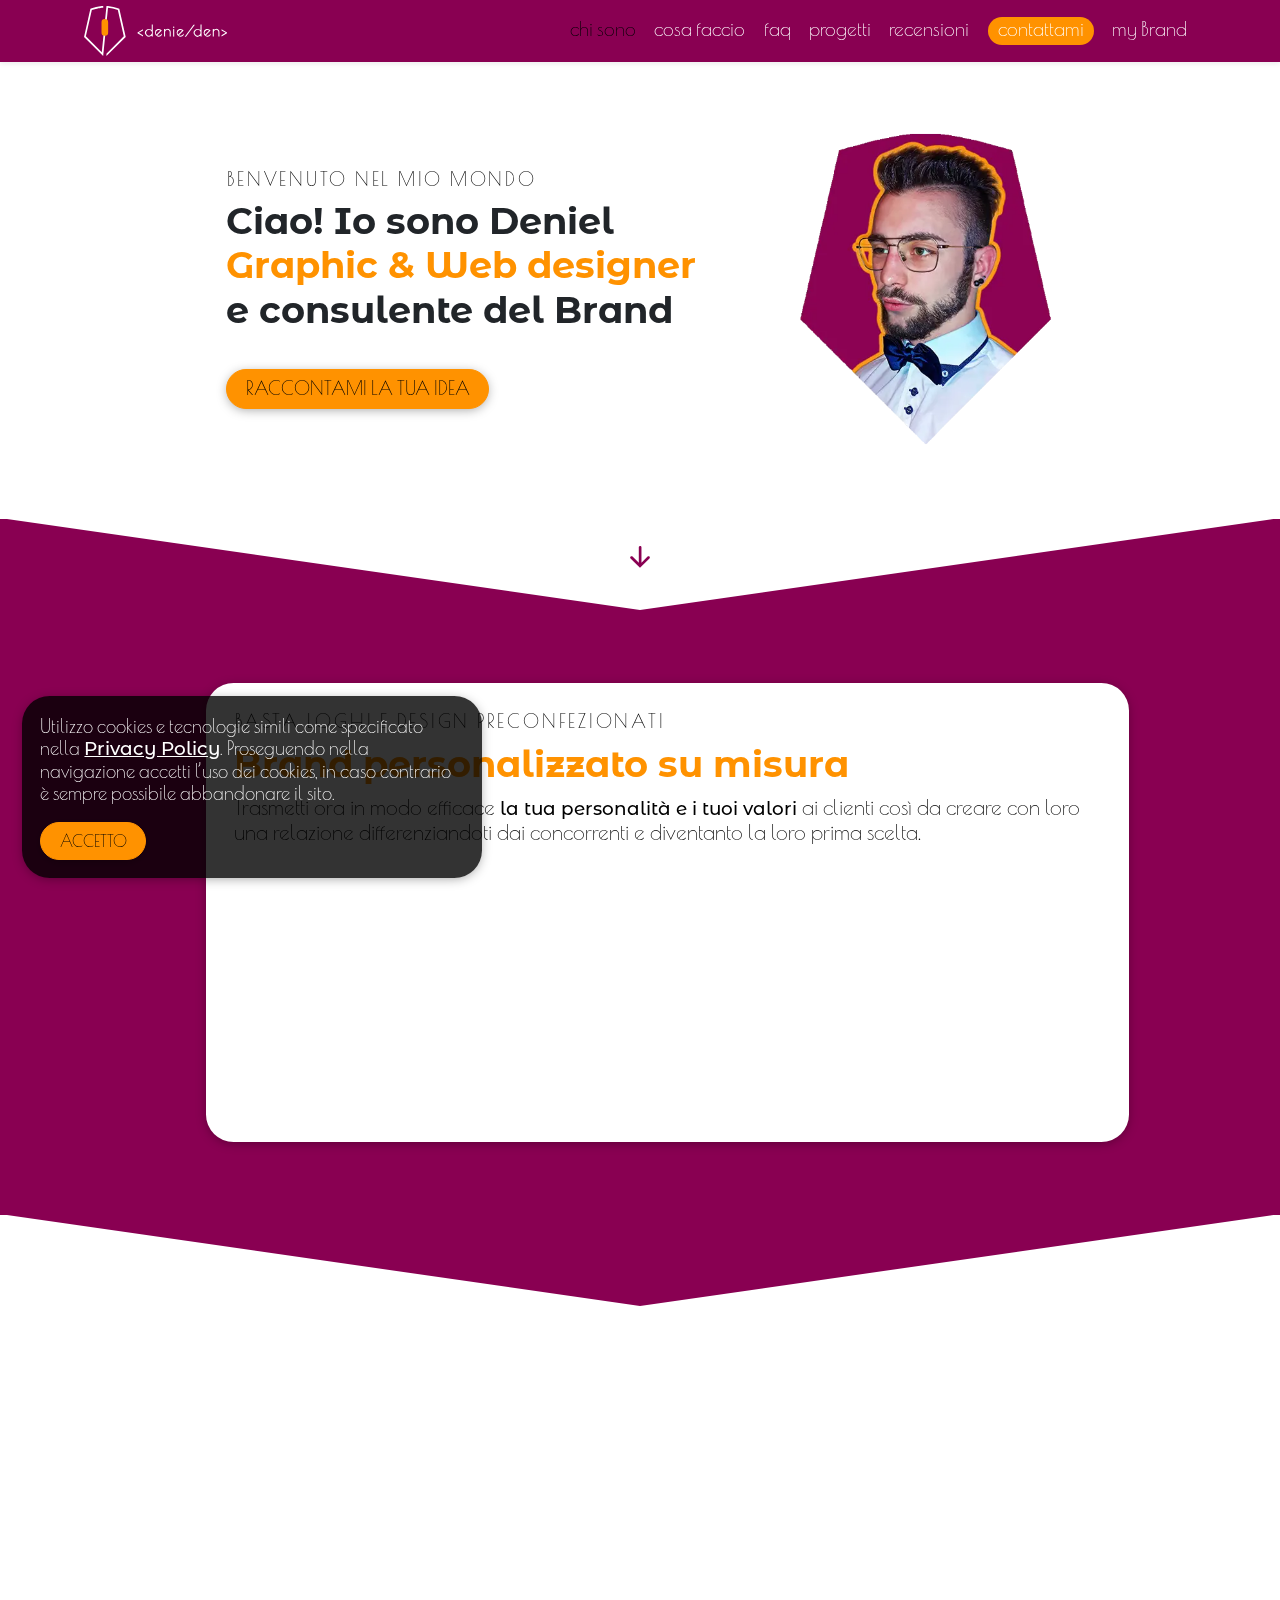
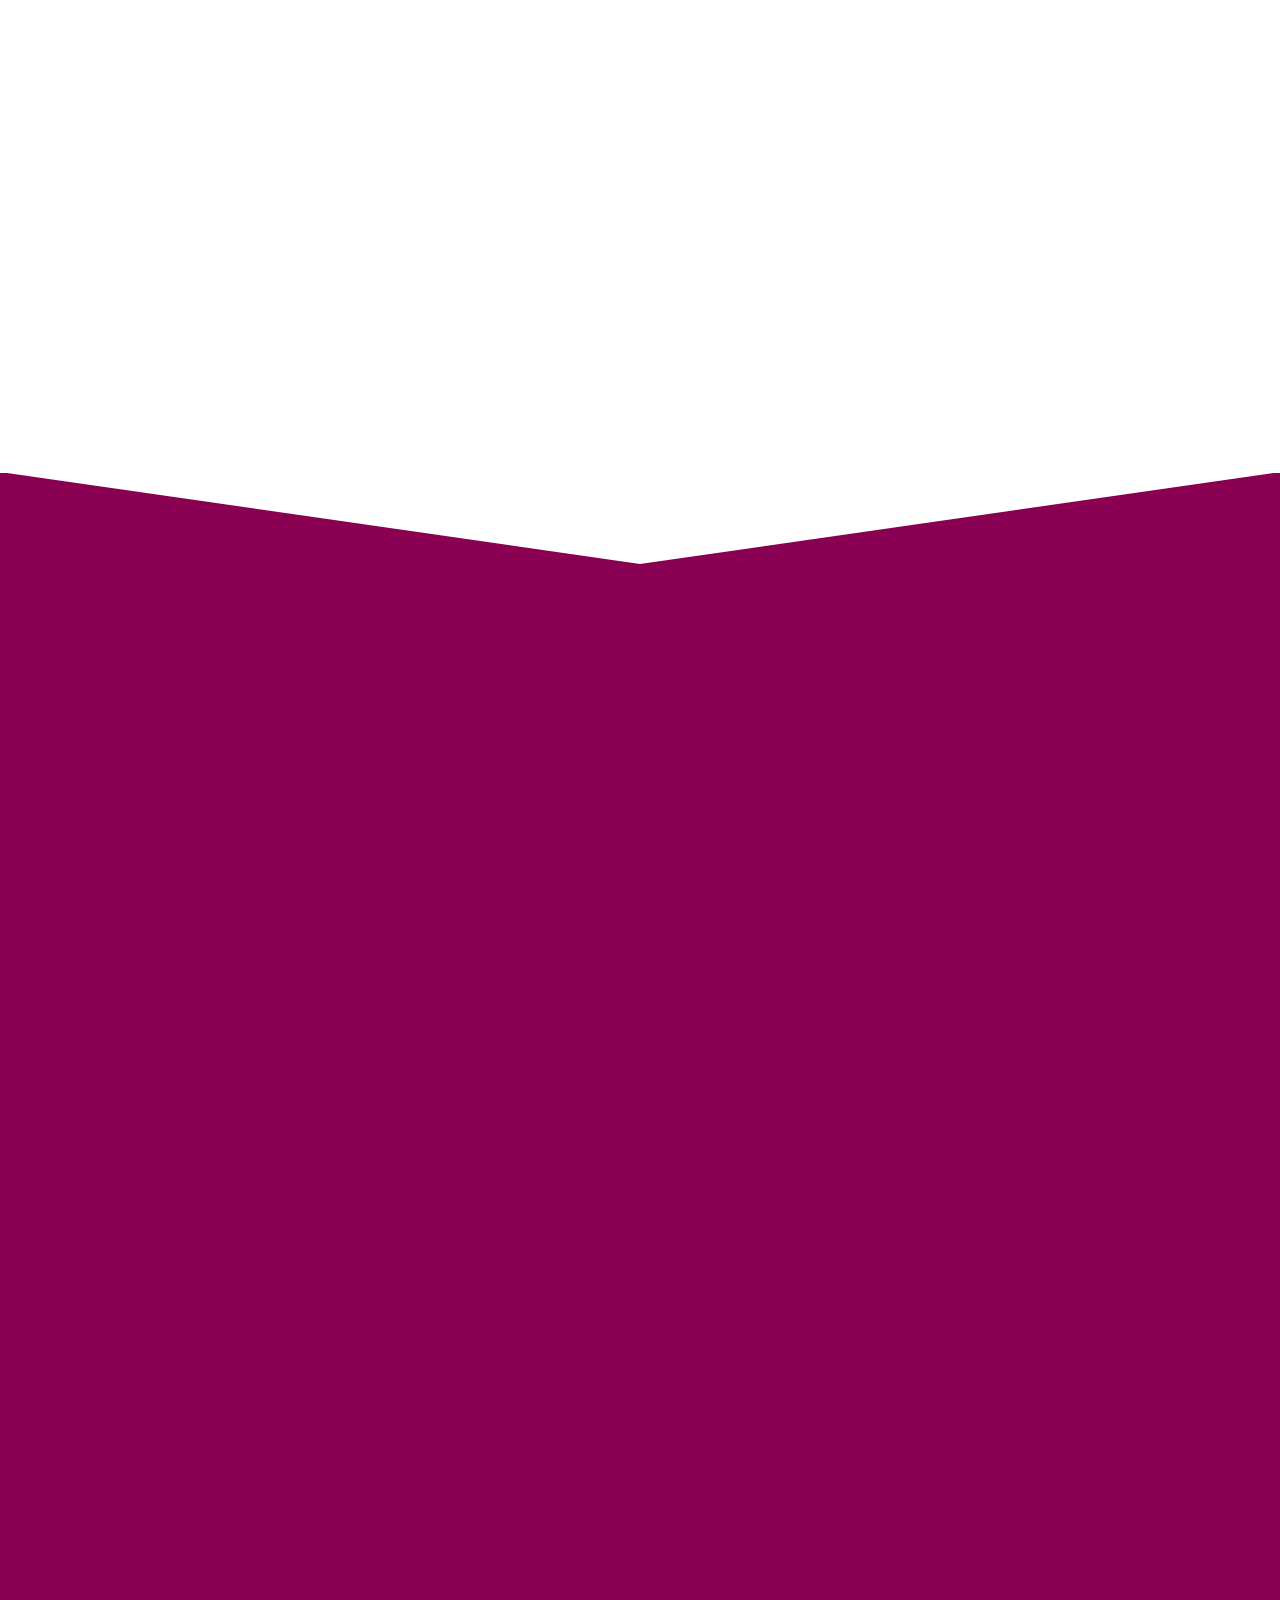
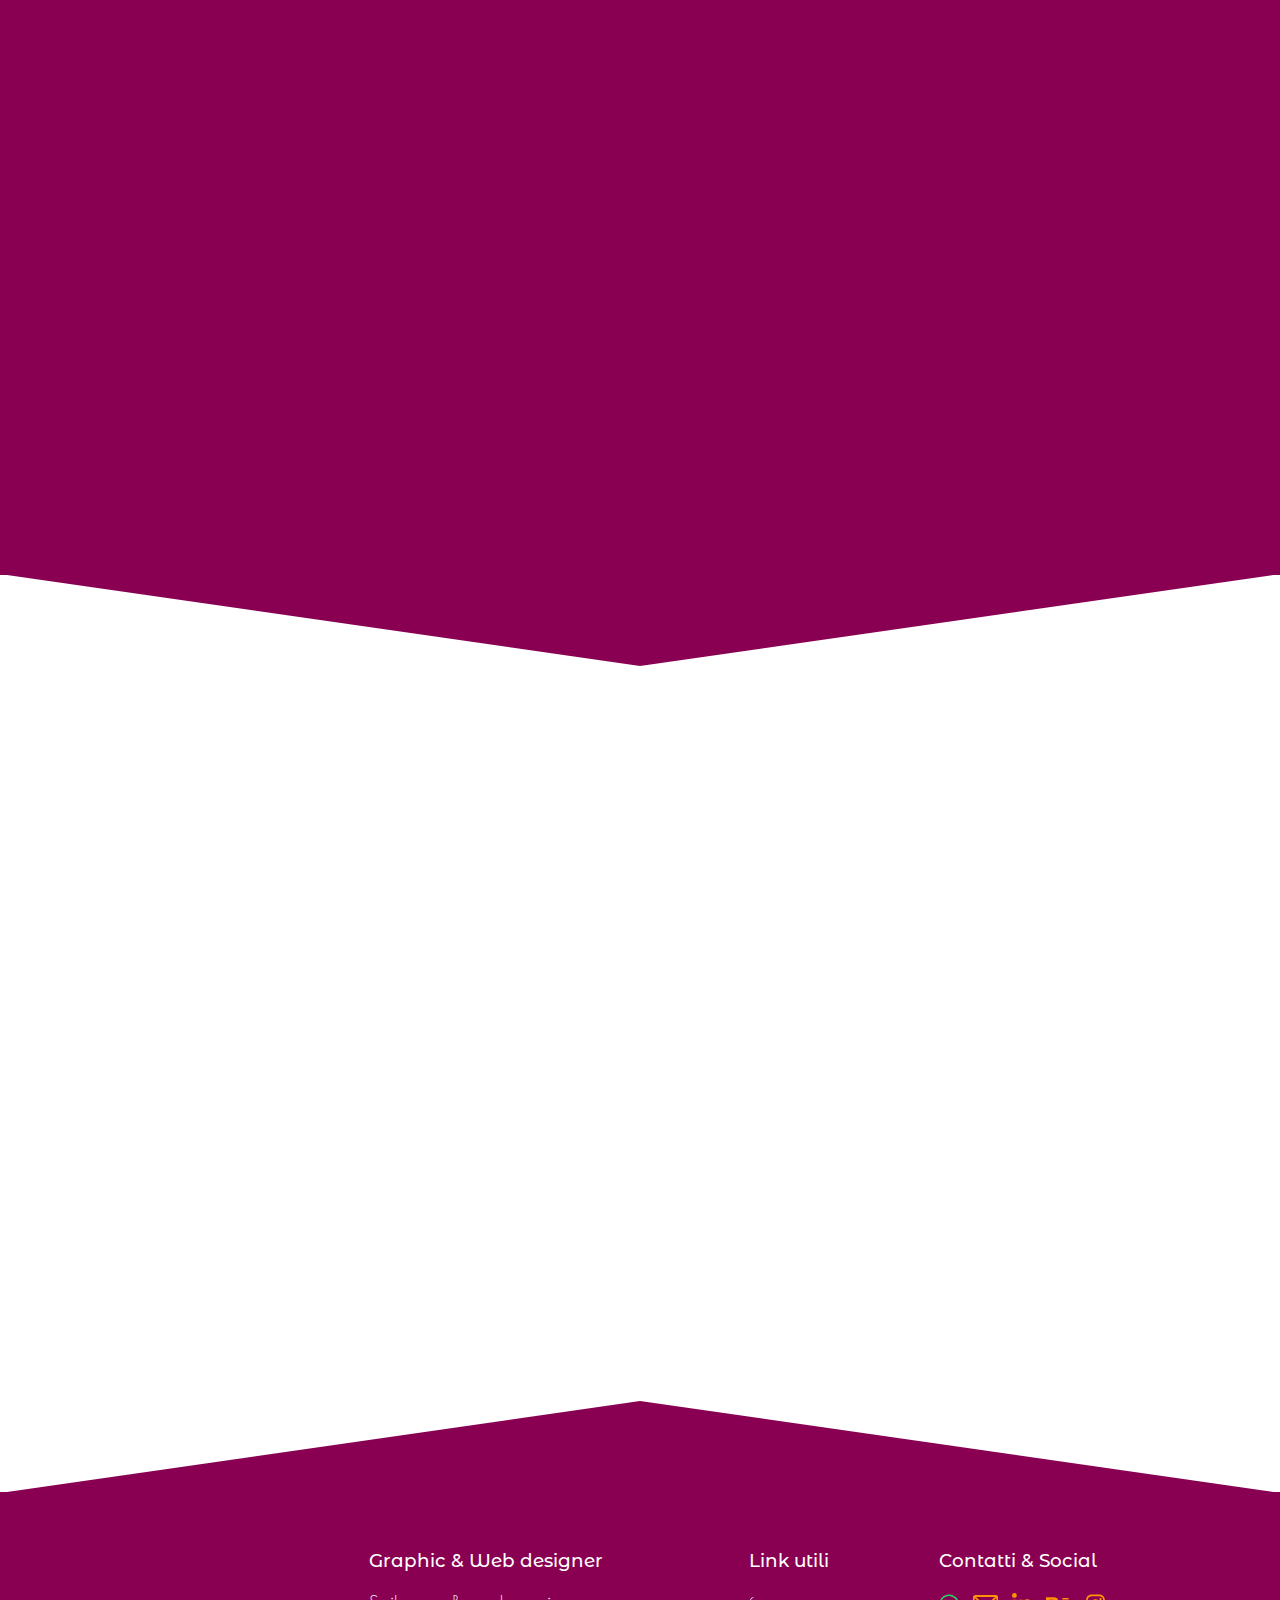
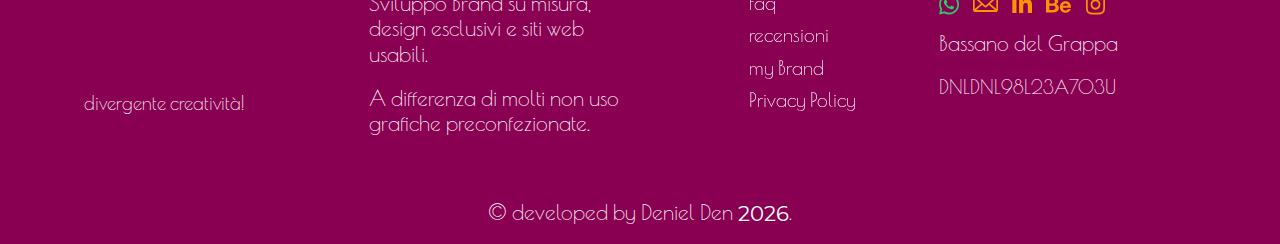
==== index.html @ 3830e69b "Update index.html" ====
<!DOCTYPE html>
<html lang="it">
<head>
    <script async src="https://www.googletagmanager.com/gtag/js?id=UA-188588877-1"></script>
    <script>
        window.dataLayer = window.dataLayer || [];
        function gtag(){dataLayer.push(arguments);}
        gtag('js', new Date());
        gtag('config', 'UA-188588877-1');
    </script>
    <script>
        (function(h,o,t,j,a,r){
            h.hj=h.hj||function(){(h.hj.q=h.hj.q||[]).push(arguments)};
            h._hjSettings={hjid:2429723,hjsv:6};
            a=o.getElementsByTagName('head')[0];
            r=o.createElement('script');r.async=1;
            r.src=t+h._hjSettings.hjid+j+h._hjSettings.hjsv;
            a.appendChild(r);
        })(window,document,'https://static.hotjar.com/c/hotjar-','.js?sv=');
    </script>    
    <meta charset="UTF-8">
    <meta name="viewport" content="width=device-width, initial-scale=1.0">
    <meta name="author" content="Deniel Den">
    <title>Deniel Den &bull; Graphic & Web designer</title>
    <meta name="description" content="Basta loghi e design preconfezionati! Brand personalizzato su misura: trasmetti ora in modo efficace la tua personalità e i tuoi valori ai clienti differenziandoti dagli altri">
    <meta name="keywords" content="graphic designer, grafico serio, consulente, brand, branding, brand guideline, marchio, logo, logo fighissimo, logo personalizzato, consulente grafico, concept, brief, preventivo, vision e mission, valori logo, immagine coordinata, web designer, sito web, sito personalizzato, sito professionale, bassano del grappa">
    <link rel="shortcut icon" href="img/favicon.svg" type="image/svg+xml">
    <link rel="apple-touch-icon" href="img/favicon.svg">
    <link rel="dns-prefetch" href="https://fonts.gstatic.com" crossorigin>
    <link rel="preload" href="https://fonts.googleapis.com/css2?family=Montserrat+Alternates:ital,wght@0,400;0,500;0,600;0,700;1,400;1,600&family=Poiret+One&display=swap" as="style">
    <link href="https://fonts.googleapis.com/css2?family=Montserrat+Alternates:ital,wght@0,400;0,500;0,600;0,700;1,400;1,600&family=Poiret+One&display=swap" rel="stylesheet">
    <link rel="stylesheet" href="css/bootstrap.min.css">
    <link rel="stylesheet" href="css/style.css">
</head>
<body data-bs-spy="scroll" data-bs-target="#denNavbar" id="home">
    <div id="preload">
        <div class="spinner-grow" role="status"><span class="sr-only"></span></div>
    </div>
    <nav class="navbar navbar-expand-lg fixed-top navbar-dark shadow-sm p-0">
        <div class="container-md">
            <a class="navbar-brand" href="#home">
                <img src="img/logo.svg" loading="lazy" alt="Deniel Den &bull; Graphic & Web designer" height="50">
            </a>
            <button class="navbar-toggler" type="button" data-bs-toggle="collapse" data-bs-target="#denNavbar" aria-controls="denNavbar" aria-expanded="false" aria-label="Toggle navigation">
                <span class="navbar-toggler-icon"></span>
            </button>
            <div class="collapse navbar-collapse justify-content-end" id="denNavbar">
                <div class="navbar-nav">
                    <a class="nav-link" href="#home">chi sono</a>
                    <a class="nav-link" href="#cosafaccio">cosa faccio</a>
                    <a class="nav-link" href="#faq">faq</a>
                    <a class="nav-link" href="#progetti">progetti</a>
                    <a class="nav-link" href="#recensioni">recensioni</a>
                    <a class="nav-link" href="#contattami">
                        <button id="btn-nav">contattami</button>
                    </a>
                    <a class="nav-link" href="brand">my Brand</a>
                </div>
            </div>
        </div>
    </nav>

    <main>
        <section>
            <div class="container-xl">
                <div class="row justify-content-center align-items-center">
                    <div class="col-lg-6 col-md-7">
                        <h3 data-aos="fade-down">BENVENUTO NEL MIO MONDO</h3>
                        <h1 class="text-dark" data-aos="fade-down" data-aos-delay="100">Ciao! Io sono Deniel</h1>
                        <h1 data-aos="fade-down" data-aos-delay="250">Graphic & Web designer</h1>
                        <h1 class="text-dark" data-aos="fade-down" data-aos-delay="300">e consulente del Brand</h1>
                        <div class="d-block d-sm-none endiv">
                            <a href="#contattami" class="btn" data-aos="fade-down" data-aos-delay="400">Raccontami la tua idea</a>
                        </div>
                        <div class="d-none d-sm-block">
                            <a href="#contattami" class="btn" data-aos="fade-down" data-aos-delay="400">Raccontami la tua idea</a>
                        </div>
                    </div>
                    <div class="col-md-3">
                        <img class="img-fluid myFace" src="img/denielden.webp" loading="lazy" alt="Deniel Den &bull; Graphic & Web designer e tuo consulente del Brand" data-aos="fade-down" data-aos-delay="500">
                    </div>
                    <a href="#intro" id="goDown">
                        <svg width="20" fill="#890052" xmlns="http://www.w3.org/2000/svg" viewBox="0 0 15 16.4"><path d="M14.6,7.9c-0.4-0.4-1-0.4-1.4,0l-4.6,4.6V1c0-0.6-0.5-1-1-1s-1,0.5-1,1v11.5L1.9,7.9c-0.4-0.4-1-0.4-1.4,0C0,8.3,0,8.9,0.4,9.3l7.1,7.1l7.1-7.1C15,8.9,15,8.3,14.6,7.9z"></svg>
                    </a>
                </div>
            </div>
        </section>

        <section id="intro">
            <svg preserveAspectRatio="none" width="100%" class="bg-arrow" viewBox="0 0 1200 100" xmlns="http://www.w3.org/2000/svg"><polygon fill="#fff" points="600 100 0 0 1200 0 600 100"></svg>
            <div class="container-md pt-fix">
                <div class="row justify-content-center align-items-center">
                    <div class="col-md-10 ms-lg-5 ms-sm-normal">
                        <div class="card-intro">
                            <h3 data-aos="fade-down">Basta loghi e design preconfezionati</h3>
                            <h1 data-aos="fade-down" data-aos-delay="100">Brand personalizzato su misura</h1>
                            <p class="pt-2" data-aos="fade-down" data-aos-delay="250">Trasmetti ora in modo efficace <strong>la tua personalità e i tuoi valori</strong> ai clienti così da creare con loro una relazione differenziandoti dai concorrenti e diventanto la loro prima scelta.</p>
                            <ul id="benefit">
                                <li data-aos="fade-down" data-aos-delay="300">
                                    <span class="numb">1</span>
                                    <h2>Briefing</h2>
                                    <p><a href="#contattami" title="Raccontami la tua idea">Raccontami la tua idea</a>, le tue esigenze e i tuoi obiettivi.</p>
                                </li>
                                <li data-aos="fade-down" data-aos-delay="350">
                                    <span class="numb">2</span>
                                    <h2>Design esclusivo</h2>
                                    <p>In base al tuo brief e alla mia analisi ti preparo 1 o 2 <strong>proposte efficaci</strong>.</p>
                                </li>
                                <li data-aos="fade-down" data-aos-delay="400">
                                    <span class="numb">3</span>
                                    <h2>Consulenza</h2>
                                    <p>Scelta la soluzione migliore la sviluppo e ti seguo nel tempo.</p>
                                </li>
                            </ul>
                            <div>
                                <a href="#cosafaccio" class="btn" data-aos="fade-down" data-aos-delay="400">Cosa faccio</a>
                            </div>
                        </div>
                    </div>
                </div>
            </div>
        </section>
        <svg preserveAspectRatio="none" width="100%" class="bg-arrow" viewBox="0 0 1200 100" xmlns="http://www.w3.org/2000/svg"><polygon fill="#890052" points="600 100 0 0 1200 0 600 100"></svg>

        <section id="cosafaccio">
            <div class="container-md">
                <div class="row justify-content-center">
                    <div class="col-lg-6 d-none d-sm-block">
                        <img id="myComputer" src="img/myComputer.webp" loading="lazy" alt="Il mio computer &bull; Deniel Den &bull; Graphic & Web designer" data-aos="fade-down">
                    </div>
                    <div class="col-lg-5">
                        <h1 data-aos="fade-down">Cosa faccio</h1>
                        <p data-aos="fade-down" data-aos-delay="100">Sviluppo Brand su misura, siti web usabili e design funzionali ed efficaci che offrono il vantaggio di creare <strong>un’identità unica e originale</strong> trasmettendo una forte personalità e i valori dell'attività. Supporto il cliente nella creazione della propria <strong>Brand Identity</strong> guidandolo e consigliandogli la strada corretta da percorrere.</p>
                        <img class="img-fluid d-block d-sm-none mt-5 mb-5" src="img/myComputer.webp" loading="lazy" alt="Il mio computer &bull; Deniel Den &bull; Graphic & Web designer" data-aos="fade-down">
                        <p data-aos="fade-down" data-aos-delay="200">Per garantire la massima qualità <strong>seleziono e seguo massimo 3 progetti</strong> per volta.</p>
                        <h2 data-aos="fade-down" data-aos-delay="300">A differenza di molti non uso grafiche preconfezionate.</h2>
                        <p data-aos="fade-down" data-aos-delay="350">Il problema è più comune di quanto si immagini: per abbassare i prezzi si usano grafiche "stock" create da altri e prive di <strong>valore aggiunto</strong>. Ogni giorno mi ritrovo a dover rifare o sistemare design scontati o malprogettati.</p>
                        <div class="d-none d-sm-block"><a href="#faq" class="btn" data-aos="fade-down" data-aos-delay="400">Domande frequenti</a></div>
                    </div>
                </div>
            </div> 
        </section>

        <section id="faq">
            <div class="container-md">
                <div class="row justify-content-center align-items-top">
                    <div class="title-box">
                        <h1 data-aos="fade-down">Domande frequenti</h1>
                        <p data-aos="fade-down" data-aos-delay="100">In quale direzione devo andare ora?<br>Dipende molto da dove vuoi arrivare.</p>
                    </div>
                    <div class="col-lg-5">
                        <div class="accordion" id="faqLeft">
                            <div class="accordion-item" data-aos="fade-down" data-aos-delay="200">
                                <h2 class="accordion-header" id="statistica">
                                    <button class="accordion-button collapsed" type="button" data-bs-toggle="collapse" data-bs-target="#statistiche" aria-expanded="false" aria-controls="statistiche">
                                        Benefici e statistiche interessanti
                                    </button>
                                </h2>
                                <div id="statistiche" class="accordion-collapse collapse" aria-labelledby="statistica" data-bs-parent="#faqLeft">
                                    <div class="accordion-body">
                                        <div id="benefici" class="carousel slide" data-bs-interval="false">
                                            <div class="carousel-inner">
                                                <div class="carousel-item active">
                                                    <h2>Benefici:</h2>
                                                    <ul>
                                                        <li>Sono a disposizione per qualsiasi tua idea.</li>
                                                        <li>Ascolto, capisco e analizzo <strong>le tue esigenze</strong>.</li>
                                                        <li>Realizzo ciò che hai un mente nel modo giusto.</li>
                                                        <li>Creo il tuo <strong>Brand personalizzato</strong> su misura.</li>
                                                        <li>Progetto storie mirate che funzionano.</li>
                                                        <li>Ti aiuto a utilizzare <strong>design efficaci</strong>.</li>
                                                        <li>Sviluppo <strong>siti web usabili</strong>.</li>
                                                        <li>Disegno il tuo <strong>design esclusivo</strong>.</li>
                                                        <li>Comunicazione chiara ed efficace.</li>
                                                        <li>Semplifico aiutandoti durante tutto il percorso.</li>
                                                        <li>Penso a tutto io <strong>senza farti perdere tempo</strong>.</li>
                                                        <li>Seguo <strong>max 3 progetti per volta</strong>.</li>
                                                    </ul>
                                                </div>
                                                <div class="carousel-item">
                                                    <h2>Statistiche interessanti:</h2>
                                                    <ul>
                                                        <li>La nostra attenzione è di <a href="https://www.gqitalia.it/lifestyle/article/soglia-attenzione-quanto-dura" title="Max 8 secondi di attenzione" target="_blank" rel="noopener noreferrer">max 8 secondi</a>.</li>
                                                        <li>Decidiamo se fidarci o no in soli <a href="https://www.dailymail.co.uk/news/article-2717454/Facial-features-help-people-decide-trustworthy-blink-eye.html" title="Decidiamo in 33 millisecondi" target="_blank" rel="noopener noreferrer">33 ms</a>.</li>
                                                        <li>I <strong>colori influenzano</strong> le decisioni fra il 62-91%.</li>
                                                        <li>Il 77% dei clienti acquista in base al <strong>Brand</strong>.</li>
                                                        <li>Il 93% della gente <strong>giudica la tua credibilità in base al tuo design</strong> (Brand, sito, social, ecc).</li>
                                                        <li>Il 53% dei clienti abbandona la ricerca e non ti sceglierà se trova <strong>errori, dati o design vecchi</strong>.</li>
                                                        <li><a href="https://it.wikipedia.org/wiki/Principio_di_Pareto" title="Principio di Pareto" target="_blank" rel="noopener noreferrer">Principio di Pareto</a>:<br>l'<strong>80% del risultato</strong> è dato solo <strong>dal 20% dello sforzo</strong> e viceversa... Quel piccolo 20% è una corretta <a href="https://it.wikipedia.org/wiki/Posizionamento" title="Strategia posizionamento del Brand" target="_blank" rel="noopener noreferrer">Brand Positioning</a>.</li>
                                                    </ul>
                                                </div>
                                            </div>
                                            <button class="carousel-control-prev" type="button" data-bs-target="#benefici" data-bs-slide="prev"><span class="carousel-control-prev-icon" aria-hidden="true"></span></button>
                                            <button class="carousel-control-next" type="button" data-bs-target="#benefici" data-bs-slide="next"><span class="carousel-control-next-icon" aria-hidden="true"></span></button>
                                        </div>
                                    </div>
                                </div>
                            </div>
                            <div class="accordion-item" data-aos="fade-down" data-aos-delay="250">
                                <h2 class="accordion-header" id="costo-logo">
                                    <button class="accordion-button collapsed" type="button" data-bs-toggle="collapse" data-bs-target="#costoLogo" aria-expanded="false" aria-controls="costoLogo">
                                        Quanto costa un logo?
                                    </button>
                                </h2>
                                <div id="costoLogo" class="accordion-collapse collapse" aria-labelledby="costo-logo" data-bs-parent="#faqLeft">
                                    <div class="accordion-body">
                                        <div id="cost" class="carousel slide" data-bs-interval="false">
                                            <div class="carousel-inner">
                                                <div class="carousel-item active">
                                                    <h2>Statistica 2020:</h2>
                                                    <p>in Italia per un logo il <b>costo min è di 450€ fino a un max di 3000€</b>... Ma si può trovare pure a <b>50€</b>.</p>
                                                    <p>La differenza è abbissale, ma il motivo c'è.</p>
                                                    <p>La verità è che ogni progetto è diverso e ha <strong>necessità e obiettivi specifici</strong>: ciò significa che non esiste un "listino prezzi" a meno che non si lavori in serie rendendo tutti i progetti uguali e privi di <strong>valore aggiunto e personalità</strong>.</p>
                                                </div>
                                                <div class="carousel-item">
                                                    <h2>I "loghi" da 50€?</h2>
                                                    <p>Vengono scaricati da qualche sito stock per <b>5$</b> e al posto di risparmiare <strong>ti faranno perdere</strong>:</p>
                                                    <ul>
                                                        <li><strong>tempo</strong></li>
                                                        <li><strong>la personalità</strong></li>
                                                        <li><strong>il valore</strong></li>
                                                        <li><strong>i clienti</strong></li>
                                                    </ul>
                                                    <p>comportandone un <strong>danno d’immagine a cui dover rimediare</strong>, che ti costerà molto caro.</p>
                                                </div>
                                            </div>
                                            <button class="carousel-control-prev" type="button" data-bs-target="#cost" data-bs-slide="prev"><span class="carousel-control-prev-icon" aria-hidden="true"></span></button>
                                            <button class="carousel-control-next" type="button" data-bs-target="#cost" data-bs-slide="next"><span class="carousel-control-next-icon" aria-hidden="true"></span></button>
                                        </div>
                                    </div>
                                </div>
                            </div>
                            <div class="accordion-item" data-aos="fade-down" data-aos-delay="300">
                                <h2 class="accordion-header" id="prezzo">
                                    <button class="accordion-button collapsed" type="button" data-bs-toggle="collapse" data-bs-target="#detPrezzo" aria-expanded="false" aria-controls="detPrezzo">
                                        Cosa determina il prezzo?
                                    </button>
                                </h2>
                                <div id="detPrezzo" class="accordion-collapse collapse" aria-labelledby="prezzo" data-bs-parent="#faqLeft">
                                    <div class="accordion-body">
                                        <div id="price" class="carousel slide" data-bs-interval="false">
                                            <div class="carousel-inner">
                                                <div class="carousel-item active">
                                                    <h2 class="mb-0"><span class="numb">1</span>L'esperienza e il valore</h2>
                                                    <p>che il designer apporterà al Brand.</p>
                                                    <img src="img/faq/esperienza.svg" loading="lazy" alt="Esperienza e valore Designer &bull; Deniel Den &bull; Graphic & Web designer">
                                                    <p>Deve differenziarlo e identificarlo per il suo pubblico così da creare fiducia e futuri guadagni.</p>
                                                </div>
                                                <div class="carousel-item">
                                                    <h2><span class="numb">2</span>Chi lo richiede</h2>
                                                    <img src="img/faq/chi-chiede.svg" loading="lazy" alt="Macellaio del paese vs grossa azienda &bull; Deniel Den &bull; Graphic & Web designer">
                                                    <p>Non fraintendermi ma c’è differenza tra il macellaio del paese vs una grossa azienda che comporterebbe molte più ricerche e considerazioni.</p>
                                                </div>
                                                <div class="carousel-item">
                                                    <h2><span class="numb">3</span>Il tempo</h2>
                                                    <img src="img/faq/tempo.svg" loading="lazy" alt="Creare un logo richiede molto tempo &bull; Deniel Den &bull; Graphic & Web designer">
                                                    <p>Difficoltà del <strong>concept</strong>, ricerche e analisi di mercato, progettazione e bozze da presentare non le fa mica il computer… Creare un logo richiede molto tempo.</p>
                                                </div>
                                                <div class="carousel-item">
                                                    <h2><span class="numb">4</span>L’urgenza</h2>
                                                    <img src="img/faq/urgenza.svg" loading="lazy" alt="Urgenza logo &bull; Deniel Den &bull; Graphic & Web designer">
                                                    <p>Come in tutti i lavori, se si ha fretta e si vuole saltare la fila ottenendo la <strong>priorità</strong> su tutto e tutti il prezzo aumenta del 40%.</p>
                                                </div>
                                            </div>
                                            <button class="carousel-control-prev" type="button" data-bs-target="#price" data-bs-slide="prev"><span class="carousel-control-prev-icon" aria-hidden="true"></span></button>
                                            <button class="carousel-control-next" type="button" data-bs-target="#price" data-bs-slide="next"><span class="carousel-control-next-icon" aria-hidden="true"></span></button>
                                        </div>
                                    </div>
                                </div>
                            </div>
                            <div class="accordion-item" data-aos="fade-down" data-aos-delay="350">
                                <h2 class="accordion-header" id="designer-giusto">
                                    <button class="accordion-button collapsed" type="button" data-bs-toggle="collapse" data-bs-target="#designerGiusto" aria-expanded="false" aria-controls="designerGiusto">
                                        Come scegliere il designer giusto?
                                    </button>
                                </h2>
                                <div id="designerGiusto" class="accordion-collapse collapse" aria-labelledby="designer-giusto" data-bs-parent="#faqLeft">
                                    <div class="accordion-body">
                                        <p><strong>Diffida sempre di designers o agenzie che ti danno subito un prezzo senza porti domande.</strong></p>
                                        <p>Non esiste un <em>listino prezzi o un preventivo</em> senza aver stilato prima un design <strong>brief</strong> che inquadri dettagliatamente il tuo progetto.</p>
                                        <p>Evita chi si pone come un <em>semplice "esecutore"</em>: non contraddicendo le tue richieste scorrette non troverà il giusto <strong>equilibrio tra i tuoi gusti, i tuoi obiettivi e la correttezza grafica</strong>.</p>
                                        <p>Guarda il <a href="#progetti" title="Qualche mio progetto">portfolio</a> del designer, ognuno ha il proprio stile, leggi poi le <a href="#recensioni" title="Cosa dicono di me">recensioni</a> per capire cosa dicono di lui e come lavora.</p>
                                    </div>
                                </div>
                            </div>
                        </div>
                    </div>
                    <div class="col-lg-5">
                        <div class="accordion" id="faqRight">
                            <div class="accordion-item" data-aos="fade-down" data-aos-delay="200">
                                <h2 class="accordion-header" id="come-funziona">
                                    <button class="accordion-button collapsed" type="button" data-bs-toggle="collapse" data-bs-target="#comeFunziona" aria-expanded="false" aria-controls="comeFunziona">
                                        Come funziona
                                    </button>
                                </h2>
                                <div id="comeFunziona" class="accordion-collapse collapse" aria-labelledby="come-funziona" data-bs-parent="#faqRight">
                                    <div class="accordion-body">
                                        <div id="processo" class="carousel slide" data-bs-interval="false">
                                            <div class="carousel-inner">
                                                <div class="carousel-item active">
                                                    <h2><span class="numb">1</span>Briefing</h2>
                                                    <p>Il <strong>Brief</strong> è un documento contenente domande che dovrai compilare, preferibilmente con me, con tutte le informazioni più chiare e dettagliate possibili su:</p>
                                                    <ul>
                                                        <li>descrizione dell'attività</li>
                                                        <li><a href="https://it.wikipedia.org/wiki/Missione_aziendale" title="Vision e Mission" target="_blank" rel="noopener noreferrer">vision, mission</a>, <strong>valori e obiettivi</strong></li>
                                                        <li><strong>mercato di riferimento</strong></li>
                                                        <li>competitor</li>
                                                        <li>prodotti e servizi</li>
                                                        <li>spunti e idee da scartare</li>
                                                        <li>budget e scadenze</li>
                                                    </ul>
                                                </div>
                                                <div class="carousel-item">
                                                    <h2><span class="numb">2</span>Preventivo</h2>
                                                    <img src="img/faq/preventivo.svg" loading="lazy" alt="Preventivo prezzo finale &bull; Deniel Den &bull; Graphic & Web designer">
                                                    <p>Sulla base del tuo brief faccio il preventivo con il <strong>prezzo finale</strong>, il quale non cambierà, a meno che non si aggiungano servizi successivamente. Per procedere chiedo un acconto del 50%.</p>
                                                </div>
                                                <div class="carousel-item">
                                                    <h2><span class="numb">3</span>Ricerca e concept</h2>
                                                    <p>Per identificare il <strong>concept</strong> e i <strong>punti di forza</strong> su cui costruire il tuo Brand eseguo delle <strong>ricerche di mercato e un'analisi dettagliata dei competitor</strong>.</p>
                                                    <p>Sulla base del tuo brief e della mia analisi preparo 1 o 2 <strong>proposte ben spiegate</strong>, con delle bozze che ti mostreranno come verrà il progetto finito.</p>
                                                    <p>Quella scelta si sviluppa o modifica per arrivare al <strong>risultato desiderato</strong>.</p>
                                                </div>
                                                <div class="carousel-item">
                                                    <h2><span class="numb">4</span>Sviluppo e consegna</h2>
                                                    <img src="img/faq/soddisfatto.svg" loading="lazy" alt="Cliente super soddisfatto! &bull; Deniel Den &bull; Graphic & Web designer">
                                                    <p>Mentre finisco e perfeziono il progetto preparando i file da consegnarti, tu esegui il saldo del restante 50%, poi ti invio i file e tu sei <strong>super soddisfatto!</strong></p>
                                                </div>
                                            </div>
                                            <button class="carousel-control-prev" type="button" data-bs-target="#processo" data-bs-slide="prev"><span class="carousel-control-prev-icon" aria-hidden="true"></span></button>
                                            <button class="carousel-control-next" type="button" data-bs-target="#processo" data-bs-slide="next"><span class="carousel-control-next-icon" aria-hidden="true"></span></button>
                                        </div>
                                    </div>
                                </div>
                            </div>
                            <div class="accordion-item" data-aos="fade-down" data-aos-delay="250">
                                <h2 class="accordion-header" id="pack-logo">
                                    <button class="accordion-button collapsed" type="button" data-bs-toggle="collapse" data-bs-target="#packLogo" aria-expanded="false" aria-controls="packLogo">
                                        Cosa comprende il logo e la Brand guideline?
                                    </button>
                                </h2>
                                <div id="packLogo" class="accordion-collapse collapse" aria-labelledby="pack-logo" data-bs-parent="#faqRight">
                                    <div class="accordion-body">
                                        <div id="brandGuide" class="carousel slide" data-bs-interval="false">
                                            <div class="carousel-inner">
                                                <div class="carousel-item active">
                                                    <h2>Il logo comprende:</h2>
                                                    <ul>
                                                        <li>Le <strong>configurazioni</strong> (verticale, orizzontale e pittogramma) con relative <strong>varianti colore</strong> (monocromatico BN, colori per stampa e web) suddivisi per formato di file (.eps .pdf .jpg .png).</li>
                                                        <li><strong>Payoff</strong>, ovvero lo <strong>slogan</strong>.</li>
                                                        <li><strong>Font</strong>, i <strong>caratteri tipografici</strong> usati e da usare.</li>
                                                        <li>Alcune immagini.</li>
                                                        <li>La <strong>Brand guideline</strong>.</li>
                                                    </ul>
                                                    <p>Carta intestata, biglietto da visita, ecc. sono a parte.</p>
                                                </div>
                                                <div class="carousel-item">
                                                    <h2>La Brand guideline</h2>
                                                    <p>O <strong>manuale del Brand</strong>, è un documento di controllo e d'istruzioni d'uso contenente regole sul <strong>marchio</strong> e sull’<strong>immagine coordinata</strong>, redatto per designers o chiunque usi il Brand e i suoi elementi.</p>
                                                    <p>Spiega nel dettaglio come usare gli elementi grafici evitandone usi impropri, così da creare un'<strong>immagine aziendale ben organizzata e connessa</strong>.</p>
                                                    <p>A <a href="brand" title="Brand guideline: Deniel Den">questo link</a> trovi un esempio con il mio marchio.</p>
                                                </div>
                                            </div>
                                            <button class="carousel-control-prev" type="button" data-bs-target="#brandGuide" data-bs-slide="prev"><span class="carousel-control-prev-icon" aria-hidden="true"></span></button>
                                            <button class="carousel-control-next" type="button" data-bs-target="#brandGuide" data-bs-slide="next"><span class="carousel-control-next-icon" aria-hidden="true"></span></button>
                                        </div>
                                    </div>
                                </div>
                            </div>
                            <div class="accordion-item" data-aos="fade-down" data-aos-delay="300">
                                <h2 class="accordion-header" id="temp">
                                    <button class="accordion-button collapsed" type="button" data-bs-toggle="collapse" data-bs-target="#tempistiche" aria-expanded="false" aria-controls="tempistiche">
                                        Tempistiche e quanto tempo ti porterò via
                                    </button>
                                </h2>
                                <div id="tempistiche" class="accordion-collapse collapse" aria-labelledby="temp" data-bs-parent="#faqRight">
                                    <div class="accordion-body">
                                        <p>Le tempistiche variano dal periodo e dalla mole di lavoro, generalmente per la creazione di un logo sono necessarie dalle 2 settimane a 1 mese.</p>
                                        <p>Avrò bisogno del tuo tempo in sole 2 fasi del progetto, a tutto il resto ci penserò io:</p>
                                        <ul>
                                            <li>il <strong>design Brief</strong>, da farsi preferibilmente di persona, si compila circa in un’oretta,</li>
                                            <li>l’approvazione della proposta.</li>
                                        </ul>
                                    </div>
                                </div>
                            </div>
                            <div class="accordion-item" data-aos="fade-down" data-aos-delay="350">
                                <h2 class="accordion-header" id="consulente">
                                    <button class="accordion-button collapsed" type="button" data-bs-toggle="collapse" data-bs-target="#consulenza" aria-expanded="false" aria-controls="consulenza">
                                        Consulenza e disponibilità
                                    </button>
                                </h2>
                                <div id="consulenza" class="accordion-collapse collapse" aria-labelledby="consulente" data-bs-parent="#faqRight">
                                    <div class="accordion-body">
                                        <p>Per creare il tuo Brand hai bisogno non di qualcuno che, terminato il lavoro incassa e sparisce, ma di un <strong>consulente che segue e ascolta i tuoi bisogni</strong> spiegandoti ciò che non ti è chiaro in modo da <strong>guidarti verso il percorso migliore, anche grazie a dei "no"</strong> di richieste scorrette.</p>
                                        <p>Finito il progetto avrai la mia consulenza e disponibilità per consigli o delucidazioni di qualsiasi tipo (es. <strong>registrazione del marchio</strong>).</p>
                                    </div>
                                </div>
                            </div>
                        </div>
                    </div>
                    <div class="endiv d-none d-sm-block"><a href="#progetti" class="btn" data-aos="fade-down" data-aos-delay="400">i miei progetti</a></div>
                </div>
            </div>
        </section>
        
        <section id="progetti">
            <div class="container-md">
                <div class="row justify-content-center align-items-center">
                    <div class="title-box">
                        <h1 data-aos="fade-down">Qualche mio progetto</h1>
                        <p data-aos="fade-down" data-aos-delay="100">Ispirato dall'unicità: Sei pronto a distinguerti dalla folla?</p>
                    </div>
                    <div class="col-md-10">
                        <img src="img/progetti/mamar3d.webp" loading="lazy" title="MAMAR 3D &bull; Marchio" alt="MAMAR 3D Marchio &bull; Deniel Den &bull; Graphic & Web designer" data-aos="fade-down" data-aos-delay="150">
                        <img src="img/progetti/facelook-confartigianto.webp" loading="lazy" title="Facelook 3.0 Confartigianato Vicenza &bull; Marchio" alt="Facelook 3.0 Marchio &bull; Deniel Den &bull; Graphic & Web designer" data-aos="fade-down" data-aos-delay="250">
                        <img src="img/progetti/in-arrivo.webp" loading="lazy" title="In arrivo &bull; Brand Identity" alt="In arrivo &bull; Deniel Den &bull; Graphic & Web designer" data-aos="fade-down" data-aos-delay="350">
                        <img src="img/progetti/aregon-sitoweb.webp" loading="lazy" title="Erboristeria Aregon &bull; Sito web" alt="Aregon Sito web &bull; Deniel Den &bull; Graphic & Web designer" data-aos="fade-down" data-aos-delay="400">
                        <img src="img/progetti/badboycrew-restyling.webp" loading="lazy" title="Bad Boy Crew Restyling &bull;  Marchio" alt="Bad Boy Crew Restyling logo &bull; Deniel Den &bull; Graphic & Web designer" data-aos="fade-down" data-aos-delay="150">
                        <img src="img/progetti/combatcamp.webp" loading="lazy" title="Combat Camp &bull; Brand Identity" alt="Combat Camp Brand &bull; Deniel Den &bull; Graphic & Web designer" data-aos="fade-down" data-aos-delay="250">
                        <img src="img/progetti/in-arrivo.webp" loading="lazy" title="In arrivo" alt="In arrivo &bull; Deniel Den &bull; Graphic & Web designer" data-aos="fade-down" data-aos-delay="350">
                        <img src="img/progetti/in-arrivo.webp" loading="lazy" title="In arrivo &bull; Sito web" alt="In arrivo Sito web &bull; Deniel Den &bull; Graphic & Web designer" data-aos="fade-down" data-aos-delay="400">
                    </div>
                    <div class="endiv pt-5"><a href="#recensioni" class="btn mt-0" data-aos="fade-down" data-aos-delay="350">dicono di me</a></div>
                </div>
            </div>
        </section>
        
        <section id="recensioni">
            <svg preserveAspectRatio="none" width="100%" class="bg-arrow" viewBox="0 0 1200 100" xmlns="http://www.w3.org/2000/svg"><polygon fill="#fff" points="600 100 0 0 1200 0 600 100"></svg>
            <div class="container-md">
                <div class="row justify-content-center align-items-center">
                    <div class="title-box pt-fix">
                        <h1 data-aos="fade-down">Cosa dicono di me</h1>
                        <p data-aos="fade-down" data-aos-delay="100">Come sarebbe la situazione una volta risolto il problema?</p>
                    </div>
                    <div class="col-lg-5">
                        <div class="card" data-aos="fade-down" data-aos-delay="200">
                            <div class="card-body">
                                <p class="card-text">Inizialmente ero diffidente non conoscendolo ma visto che mi avevano parlato molto bene di lui mi sono voluto fidare. Ero alla ricerca di un grafico che rappresentasse in un logo tutto quello che per me significa la mia attività, il mio evento di punta.<br>Ho trovato una persona molto disponibile e dalle alte competenze e sicuramente oltre a lavorare in modo continuativo ho intenzione di promuovere la sua attività ad amici e conoscenti che sono alla ricerca di un grafico per vari lavori.<br>Per quanto mi riguarda sono molto soddisfatto e sono sicuro sia l'inizio di una lunga collaborazione!</p>
                                <div class="rating-5"></div>
                                <img src="img/recensioni/massimo-mariani.webp" loading="lazy" alt="Massimo Mariani Recensione &bull; Deniel Den &bull; Graphic & Web designer">
                                <h3>Massimo Mariani</h3>
                            </div>
                        </div>
                    </div>
                    <div class="col-lg-5">
                        <div class="card" data-aos="fade-down" data-aos-delay="300">
                            <div class="card-body">
                                <p class="card-text">Non sapevo nemmeno da dove iniziare per rilanciare il mio Brand data la precedente esperienza negativa con un altro designer ma grazie a Deniel ha pensato a tutto lui e ha fatto un lavoro professionale che nemmeno avrei immaginato, lo consiglio vivamente perché esperto e competente in tutte le dinamiche moderne.</p>
                                <div class="rating-4"></div>
                                <img src="img/recensioni/federico-agostini.webp" loading="lazy" alt="Federico Agostini Recensione &bull; Deniel Den &bull; Graphic & Web designer">
                                <h3>Federico Agostini</h3>
                            </div>
                        </div>
                    </div>
                    <div class="col-lg-5">
                        <div class="card mb-lg-0" data-aos="fade-down" data-aos-delay="100">
                            <div class="card-body">
                                <p class="card-text">DENIEL professionista super qualificato, in grado di capire le necessità ed esigenze del cliente; paziente e gentile. Lavoro svolto ottimo, ineccepibile.</p>
                                <div class="rating-5"></div>
                                <img src="img/recensioni/alessandra-pavanetto.webp" loading="lazy" alt="Alessandra Pavanetto Recensione &bull; Deniel Den &bull; Graphic & Web designer">
                                <h3>Alessandra Pavanetto</h3>
                            </div>
                        </div>
                    </div>
                    <div class="col-lg-5">
                        <div class="card mb-0" data-aos="fade-down" data-aos-delay="200">
                            <div class="card-body">
                                <p class="card-text">Mi sono trovato benissimo. Super professionale.<br>Si lo consiglierei a un amico, perché preciso con le tempistiche, disponibile e bella creatività.<br>La cosa che mi è piaciuta di più sono state le domande a inizio progetto, la descrizione accurata del logo creato e la descrizione di come usarlo.</p>
                                <div class="rating-5"></div>
                                <img src="img/recensioni/mario-boscatto.webp" loading="lazy" alt="Mario Boscatto Recensione &bull; Deniel Den &bull; Graphic & Web designer">
                                <h3>Mario Boscatto</h3>
                            </div>
                        </div>
                    </div>
                    <div class="endiv pt-5"><a href="#contattami" class="btn mt-0" data-aos="fade-down" data-aos-delay="250">ci sentiamo?</a></div>
                </div>
            </div>
        </section>
        <svg preserveAspectRatio="none" width="100%" class="bg-arrow" viewBox="0 0 1200 100" xmlns="http://www.w3.org/2000/svg"><polygon fill="#890052" points="600 100 0 0 1200 0 600 100"></svg>

        <section id="contattami">
            <div class="container-md">
                <div class="row justify-content-center align-items-top">
                    <div class="title-box">
                        <h1 data-aos="fade-down">Come posso aiutarti?</h1>
                        <p data-aos="fade-down" data-aos-delay="100">Pronto a dare vita al tuo progetto? Raccontami la tua idea!</p>
                    </div>
                    <div class="col-lg-3 col-md-10">
                        <div class="row justify-content-center align-items-center">
                            <div class="col-lg-12 col-md-6">
                                <a class="underno" data-modal="mapPopUp" data-aos="fade-down" data-aos-delay="350">
                                    <div class="card card-location">
                                        <div class="card-body">
                                            <h2>Bassano del Grappa</h2>
                                        </div>
                                    </div>
                                </a>
                                <div class="modal" id="mapPopUp">
                                    <div class="modal-container">
                                        <iframe src="https://www.google.com/maps?q=36061+Bassano+del+Grappa+VI&t=&z=12&ie=UTF8&iwloc=&output=embed" width="100%" height="400px" frameborder="0" scrolling="no" marginheight="0" marginwidth="0"></iframe>
                                    </div>
                                </div>
                            </div>
                            <div class="col-lg-12 col-md-6">
                                <a class="underno" href="https://wa.me/393420338407?text=Ciao%20Deniel,%20" target="_blank" rel="noopener noreferrer" data-aos="fade-down" data-aos-delay="300">
                                    <div class="card card-whatsapp mb-0">
                                        <div class="card-body">
                                            <h2>Scrivimi ora!</h2>
                                        </div>
                                    </div>
                                </a>
                            </div>
                        </div>
                    </div>
                    <div class="col-lg-6 offset-lg-1 col-md-10 mt-sm-4r">
                        <div id="ff-compose"  data-aos="fade-down" data-aos-delay="200"></div>
                        <script async defer src="https://formfacade.com/include/113229842492713506898/form/1FAIpQLSfQNMm8LYrxONDFW3kFOtQpeX-prd1GaxZ8pFgp_VlV-AxNRQ/bootstrap.js?div=ff-compose"></script>
                    </div>
                </div>
            </div>
        </section>
    </main>

    <svg preserveAspectRatio="none" width="100%" class="bg-arrow" viewBox="0 0 1200 100" xmlns="http://www.w3.org/2000/svg"><polygon fill="#890052" points="600 0 0 100 1200 100 600 0"></svg>
    <footer>
        <div class="container-md">
            <div class="row justify-content-center">
                <div class="col-md-3">
                    <img src="img/logo-footer.svg" loading="lazy" alt="Deniel Den &bull; Graphic & Web designer" height="135">
                    <small class="d-block mt-2">divergente creatività!</small>
                </div>
                <div class="col-md-3">
                    <p><strong>Graphic & Web designer</strong></p>
                    <p>Sviluppo Brand su misura, design esclusivi e siti web usabili.</p>
                    <p>A differenza di molti non uso grafiche preconfezionate.</p>
                </div>
                <div class="col-md-2 offset-md-1">
                    <p><strong>Link utili</strong></p>
                    <nav>
                        <a class="nav-link" href="#faq">faq</a>
                        <a class="nav-link" href="#recensioni">recensioni</a>
                        <a class="nav-link" href="brand">my Brand</a>
                        <a class="nav-link" href="https://www.iubenda.com/privacy-policy/82057523/legal" title="Privacy Policy" target="_blank" rel="noopener noreferrer">Privacy Policy</a>
                    </nav>
                </div>
                <div class="col-md-3">
                    <p><strong>Contatti & Social</strong></p>
                    <ul class="social">
                        <li><a title="Whatsapp" href="https://wa.me/393420338407?text=Ciao%20Deniel,%20" target="_blank" rel="noopener noreferrer"></a></li>
                        <li><a title="Gmail" href="mailto:deniel.den.1998@gmail.com"></a></li>
                        <li><a title="Linkedin" href="https://www.linkedin.com/in/denielden" target="_blank" rel="noopener noreferrer"></a></li>
                        <li><a title="Portfolio-Behance" href="https://www.behance.net/denielden" target="_blank" rel="noopener noreferrer"></a></li>
                        <li><a title="Instagram" href="https://www.instagram.com/denielden_graphicdesigner" target="_blank" rel="noopener noreferrer"></a></li>
                    </ul>
                    <p>Bassano del Grappa</p>
                    <small>DNLDNL98L23A703U</small>
                </div>
            </div>
        </div>
        <div class="pt-4">&copy; developed by Deniel Den <span id="date"></span>.</div>
    </footer>
    
    <a href="#contattami" id="btnCta" class="btn">Raccontami<br>la tua idea</a>
    <a id="toTop" title="Torna su"></a>
    <!-- js -->
    <script src="js/bootstrap.min.js"></script>
    <script src="js/main.js"></script>
    <script>
        AOS.init({
            duration: 1500,
            once: true
        });
    </script>
</body>
</html>
---- css/style.css ----
@charset "UTF-8";
/* **************************************************
*   Author: Deniel Den
*  	Author URI: https://www.linkedin.com/in/denielden
*	Version: 1.5.0
************************************************** */
:root {
	--purple: #890052;
	--orange: #ff9200;
	--white: #fff;
	--black: #000;
}
html, body {
	font-family: 'Poiret One', 'Montserrat Alternates', sans-serif;
	font-display: swap;
	font-size: 1.15rem;
	line-height: 1.2;
	color: var(--black);
	scroll-behavior: smooth;
}
body { position: relative; padding-top:58px; }
#preload {  
	display: block;
	position: absolute;
	left: 0;
	top: 0;
	height: 100%;
	width: 100%;
	color: var(--purple);
	padding-top: 8rem;
	background-color: var(--white);
	box-sizing: border-box;
	z-index: 10000;
}

/* Cookie popUp */
#cookiePopup {
	font-family: 'Poiret One';
	position: fixed;
	left: 1.2rem;
	bottom: 1.2rem;
	color: var(--white);
	z-index: 10000;
}
#cookiePopup #cookieBox {
	max-width: 25rem;
	padding: 1rem;
	background-color: rgba(0, 0, 0, .8);
	border-radius: 1rem;
	font-size: 1rem;
}
#cookiePopup #cookieBox a {
	color: var(--white);
	font-weight: 500;
	font-size: 1rem;
}

/* reset */
section { padding: 4rem 0; }
#intro, #recensioni, #concept, #spazziatura, #tipografia, #usi-impropri { padding-top: 0; }
#progetti, #recensioni { padding-bottom: 1rem; }
.title-box { margin-bottom: 3rem; }
.pt-fix { padding-top: 4rem; }
.endiv { width: 100%; }
svg.bg-arrow { height: 5rem; margin: -1px 0; }
#benefit, #progetti div.col-md-10, #varianti ul, #versioni ul, .switch, .size-box, .metodi-colore, .font-box, .typo-using, .applicazioni, .modal {
	display: flex;
}
nav, #intro, #recensioni, #concept, #spazziatura, #tipografia, #usi-impropri, footer {
	background-color: var(--purple);
	color: var(--white);
}
#cookiePopup #cookieBox, .btn, #btnCta, #toTop, #progetti img, .accordion-item, .accordion-button, .carousel-control-next-icon, .carousel-control-prev-icon, .card, .card-intro, #versioni, #varianti, #esempimpropri, .applicazioni img, .modal-container, .slider, .slider::before, input, textarea, .form-control {
	border-radius: 1.5rem !important;
	box-shadow: 0 2px 12px -2px rgba(0, 0, 0, .4);
}
#progetti img, .accordion-item, .accordion-item:not(:first-of-type), .card-location, .card-whatsapp, #versioni, #varianti {
	border: .3rem solid var(--purple);
}
.modal-container {
	border: .3rem solid var(--orange);
}	
#preload, .title-box, #goDown, .endiv, a#wachat .wamessage, .card-location, .card-whatsapp, .card-location::before, .card-whatsapp::before, footer>div:last-child {
	text-align: center;
}
h1, h2, a, strong, b, span, .card h3, .metodi-colore ul, .montserrat, .typo-description p  { 
	font-family: 'Montserrat Alternates', sans-serif;
}
h1 {
	color:var(--orange);
	font-weight: 700;
	font-size: 2rem;
	margin-bottom: 1.5rem;
}
h2 {
	font-size: 1.45rem;
	margin-bottom: 1rem;
}
h3 {
	font-size: 1rem;
	text-transform: uppercase;
	letter-spacing: .15rem;
	padding-left: 1px;
}
a { 
	font-size: 1.05rem;
	color:var(--orange);
	position: relative;
	overflow: hidden;
}
a:hover, a:focus, a:active {
	color:var(--orange);
	text-decoration: none;
}
a:after {
	content: "";
	position: absolute;
	right: 0;
	width: 0;
	bottom: -2px;
	background: var(--orange);
	height: 2px;
	transition-property: width;
	transition-duration: .3s;
	transition-timing-function: ease-out;
}
a:hover:after, a:focus:after, a:active:after {
	left: 0;
	right: auto;
	width: 100%;
}
span {
	display: inline-block;
	margin: 1rem 0;
}
span.numb {
	font-size: 1.7rem;
	line-height: 0;
	padding: 0 1rem 0 .15rem;
	color: var(--purple);
	-webkit-text-fill-color: white;
	-webkit-text-stroke-width: 1px;
	-webkit-text-stroke-color: var(--purple);
}
strong, b {
    font-size: 1rem;
	font-weight: 500;
}
main section:first-child h1, .card-intro h1, #benefit h2 { margin-bottom: 0; }
#benefit {
    justify-content: space-around;
	list-style: none;
	padding: 0;
	margin: 0;
	margin-top: 1.5rem;
}
#benefit li {
	display: inline-block;
	padding-right: 1rem;
}
#benefit li:last-child { padding-right: 0; }

/* navbar */
.navbar-collapse { width: auto; }
.navbar-dark .navbar-nav .nav-link, footer nav a.nav-link { font-family: 'Poiret One', 'Montserrat Alternates', sans-serif; color:var(--white); }
.navbar-dark .navbar-nav .nav-link.active,
.navbar-dark .navbar-nav .show > .nav-link,
.navbar-dark .navbar-nav .nav-link.active #btn-nav { color: var(--black); }
.navbar-dark .navbar-toggler { border: 0; padding: 0 .75rem; }
.navbar-dark .navbar-toggler-icon {	background-image: url("data:image/svg+xml,%3csvg xmlns='http://www.w3.org/2000/svg' viewBox='0 0 30 30'%3e%3cpath stroke='rgba%28255, 255, 255, 1%29' stroke-linecap='round' stroke-miterlimit='10' stroke-width='2' d='M4 7h22M4 15h22M4 23h22'/%3e%3c/svg%3e"); }
button[type="button"].navbar-toggler, .navbar-toggler:focus { box-shadow: none; }
#btn-nav{
	background-color: var(--orange);
	border: 0;
	color: var(--white);
	border-radius: 1rem;
	padding: 0 10px 5px 10px;
}

/* button */
.btn {    
	font-family: 'Poiret One', 'Montserrat Alternates', sans-serif;
	text-transform: uppercase;
	color:var(--black);
	background-color: var(--orange);
	border-color: var(--orange);
	padding: .3rem 1rem;
	margin-top: 2rem;
}
.btn:hover, .btn:active, .btn:focus {
	color:var(--white);
	box-shadow: 0 0 0 .25rem rgba(255,146,0,.5);
}
.btn-check:focus + .btn, .btn:focus { box-shadow: 0 0 0 .25rem rgba(255,146,0,.5); }
#goDown, .erBounce {		
	font-size: 1.8rem;
	margin: auto;
	margin-bottom: -7rem;
	animation: bounce ease 2s;
	-webkit-animation: bounce ease 2s;
	-moz-animation: bounce ease 2s;
	-o-animation: bounce ease 2s;
	-ms-animation: bounce ease 2s;
	animation-iteration-count: infinite;
}
#btnCta {
	display: none;
	position: fixed;
	bottom: 1.2rem;
	right: 4rem;
	font-size: .8rem;
}
#toTop {
	background: var(--orange) url('data:image/svg+xml,<svg width="16" xmlns="http://www.w3.org/2000/svg" viewBox="0 0 320.16 182.75"><path d="M34.57,250.71l125.8-125.6,125.9,125.6c10,10,42-19.79,32-29.72l-143-143.44c-10-10.14-19.91-10-29.94,0L1.91,221C-8.13,231,24.64,260.75,34.57,250.71Z" transform="translate(-0.02 -70)"></path></svg>') 50% no-repeat;
	display: none;
	position: fixed;
	bottom: 1.2rem;
	right: 1.2rem;
	width: 2rem;
	height: 2rem;
}
/* whatsapp btn chat */
a#wachat {
	display: none;
	position: fixed;
	background: #25d366 url("data:image/svg+xml;charset=utf-8,%3Csvg xmlns='http://www.w3.org/2000/svg' viewBox='0 0 24 24'%3E%3Cpath fill='%23fff' d='M3.516 3.516c4.686-4.686 12.284-4.686 16.97 0 4.686 4.686 4.686 12.283 0 16.97a12.004 12.004 0 01-13.754 2.299l-5.814.735a.392.392 0 01-.438-.44l.748-5.788A12.002 12.002 0 013.517 3.517zm3.61 17.043l.3.158a9.846 9.846 0 0011.534-1.758c3.843-3.843 3.843-10.074 0-13.918-3.843-3.843-10.075-3.843-13.918 0a9.846 9.846 0 00-1.747 11.554l.16.303-.51 3.942a.196.196 0 00.219.22l3.961-.501zm6.534-7.003l-.933 1.164a9.843 9.843 0 01-3.497-3.495l1.166-.933a.792.792 0 00.23-.94L9.561 6.96a.793.793 0 00-.924-.445 1291.6 1291.6 0 00-2.023.524.797.797 0 00-.588.88 11.754 11.754 0 0010.005 10.005.797.797 0 00.88-.587l.525-2.023a.793.793 0 00-.445-.923L14.6 13.327a.792.792 0 00-.94.23z'/%3E%3C/svg%3E") 50% no-repeat;
	background-size: 60%;
	height: 3rem;
	width: 3rem;
	border-radius:100%;
	bottom: 4.5rem;
	right: 1.2rem;
	z-index: 100;
}
a#wachat:hover, a#wachat:active {
	background: #008617 url("data:image/svg+xml;charset=utf-8,%3Csvg xmlns='http://www.w3.org/2000/svg' viewBox='0 0 24 24'%3E%3Cpath fill='%23fff' d='M3.516 3.516c4.686-4.686 12.284-4.686 16.97 0 4.686 4.686 4.686 12.283 0 16.97a12.004 12.004 0 01-13.754 2.299l-5.814.735a.392.392 0 01-.438-.44l.748-5.788A12.002 12.002 0 013.517 3.517zm3.61 17.043l.3.158a9.846 9.846 0 0011.534-1.758c3.843-3.843 3.843-10.074 0-13.918-3.843-3.843-10.075-3.843-13.918 0a9.846 9.846 0 00-1.747 11.554l.16.303-.51 3.942a.196.196 0 00.219.22l3.961-.501zm6.534-7.003l-.933 1.164a9.843 9.843 0 01-3.497-3.495l1.166-.933a.792.792 0 00.23-.94L9.561 6.96a.793.793 0 00-.924-.445 1291.6 1291.6 0 00-2.023.524.797.797 0 00-.588.88 11.754 11.754 0 0010.005 10.005.797.797 0 00.88-.587l.525-2.023a.793.793 0 00-.445-.923L14.6 13.327a.792.792 0 00-.94.23z'/%3E%3C/svg%3E") 50% no-repeat;
	background-size: 60%;
}
a#wachat .wamessage {
	visibility: hidden;
	width: 11rem;
	background-color: var(--white);
	font-size:.8rem;
	border-radius: 10rem;
	box-shadow: 0 0 4px 2px #b9b9b9;
	padding: .2rem 0;
	position: fixed;
	bottom: 4.3rem;
	right: 5rem;
	z-index: 10000;
}
a#wachat:hover .wamessage { visibility: visible; }

img#myComputer {
	margin-top:-14rem;
	margin-bottom:-6rem;
	max-width: 95%;
	position: -webkit-sticky;
	position: sticky;
	top: 10rem;
}
#progetti div.col-md-10, .applicazioni {
	align-items: flex-start;
	justify-content: space-between;
	flex-wrap: wrap;
}
#progetti img, .applicazioni img {
	margin: 0 1rem 1rem 0;
	width: calc(100% / 4 - 1rem);
	height: auto;
}
#progetti img:nth-child(4), #progetti img:last-child,
.applicazioni img:nth-child(4), .applicazioni img:last-child  { margin-right: 0; }
.step h2 { margin-bottom: 0; }
.step p {
	padding-left: 2.5rem;
	margin-bottom: 2rem;
}

/* faq */
.accordion-button {	
	padding: .6rem 1rem;
	font-size: 1.02rem;
}
.accordion-item { margin-bottom: 1rem; }
.accordion-button:not(.collapsed) {
    color: var(--orange);
    background-color: var(--white);
	box-shadow: none;
}
.accordion-button:not(.collapsed)::after { background-image: url("data:image/svg+xml,%3csvg xmlns='http://www.w3.org/2000/svg' viewBox='0 0 16 16' fill='rgb(255, 146, 0)'%3e%3cpath fill-rule='evenodd' d='M1.646 4.646a.5.5 0 0 1 .708 0L8 10.293l5.646-5.647a.5.5 0 0 1 .708.708l-6 6a.5.5 0 0 1-.708 0l-6-6a.5.5 0 0 1 0-.708z'/%3e%3c/svg%3e") }
.accordion-button:focus { box-shadow: none; }

/* carousel */
.carousel-item h2 { font-size: 1.02rem; }
.carousel-item img {
	max-height: 9rem;
	display: block;
	margin: 1.5rem auto;
}
.carousel-control-next, .carousel-control-prev { width: unset }
.carousel-control-prev { left: -1.2rem; }
.carousel-control-next { right: -1.2rem; }
.carousel-control-next-icon, .carousel-control-prev-icon {
	background-color:var(--purple);
	background-size: 65%;
	width: 1.2rem;
	height: 2rem;
}

/* card */
.card {
	color:var(--black);
	margin-bottom: 1.5rem;
	padding: .5rem;
}
.card-intro {
	background: var(--white);
	color: var(--black);
	padding: 1.5rem;
}
.card-intro div:last-child { text-align: right; }
.card img {
	border-radius: 50%;
	margin-top: 1rem;
	margin-right: 1rem;
	width: 5rem;
	height: 5rem;
	float: left;
}
.card h3 {
	font-size: 1rem;
	font-weight: 600;
	text-transform: unset;
	margin-top: 3rem;
	float: left;
	letter-spacing: unset;
}
.card h2 { font-size: 1.3rem; }
.rating-5::before, .rating-4::before { content: '\2605\2605\2605\2605\2605'; color: var(--orange); }
.rating-4::before { content: '\2605\2605\2605\2605'; }
#recensioni .card-body::before{
	content: url('data:image/svg+xml,<svg width="65" fill="rgb(137, 0, 82)" xmlns="http://www.w3.org/2000/svg" viewBox="0 0 512 448"><path d="M456,54a1.93,1.93,0,0,1,2,2v48a1.93,1.93,0,0,1-2,2h-8a86.1,86.1,0,0,0-86,86v86H464a26,26,0,0,1,26,26V432a26,26,0,0,1-26,26H336a26,26,0,0,1-26-26V192A138,138,0,0,1,448,54h8M168,54a1.93,1.93,0,0,1,2,2v48a1.93,1.93,0,0,1-2,2h-8a86.1,86.1,0,0,0-86,86v86H176a26,26,0,0,1,26,26V432a26,26,0,0,1-26,26H48a26,26,0,0,1-26-26V192A138,138,0,0,1,160,54h8M456,32h-8A160,160,0,0,0,288,192V432a48,48,0,0,0,48,48H464a48,48,0,0,0,48-48V304a48,48,0,0,0-48-48H384V192a64.06,64.06,0,0,1,64-64h8a23.94,23.94,0,0,0,24-24V56a23.94,23.94,0,0,0-24-24ZM168,32h-8A160,160,0,0,0,0,192V432a48,48,0,0,0,48,48H176a48,48,0,0,0,48-48V304a48,48,0,0,0-48-48H96V192a64.06,64.06,0,0,1,64-64h8a23.94,23.94,0,0,0,24-24V56a23.94,23.94,0,0,0-24-24Z" transform="translate(0 -32)"></path></svg>');
	display: block;
	margin-bottom: 1.2rem;
}
.card-location::before, .card-whatsapp::before {
	content: url('data:image/svg+xml,<svg width="45" fill="rgb(137, 0, 82)" xmlns="http://www.w3.org/2000/svg" viewBox="0 0 384 512"><path d="M192 96c-52.935 0-96 43.065-96 96s43.065 96 96 96 96-43.065 96-96-43.065-96-96-96zm0 160c-35.29 0-64-28.71-64-64s28.71-64 64-64 64 28.71 64 64-28.71 64-64 64zm0-256C85.961 0 0 85.961 0 192c0 77.413 26.97 99.031 172.268 309.67 9.534 13.772 29.929 13.774 39.465 0C357.03 291.031 384 269.413 384 192 384 85.961 298.039 0 192 0zm0 473.931C52.705 272.488 32 256.494 32 192c0-42.738 16.643-82.917 46.863-113.137S149.262 32 192 32s82.917 16.643 113.137 46.863S352 149.262 352 192c0 64.49-20.692 80.47-160 281.931z"></path></svg>');
	margin-top:1rem;
}
.card-whatsapp::before { content: url('data:image/svg+xml,<svg width="60" fill="rgb(37, 211, 102)" xmlns="http://www.w3.org/2000/svg" viewBox="0 0 448 512"><path d="M380.9 97.1C339 55.1 283.2 32 223.9 32c-122.4 0-222 99.6-222 222 0 39.1 10.2 77.3 29.6 111L0 480l117.7-30.9c32.4 17.7 68.9 27 106.1 27h.1c122.3 0 224.1-99.6 224.1-222 0-59.3-25.2-115-67.1-157zm-157 341.6c-33.2 0-65.7-8.9-94-25.7l-6.7-4-69.8 18.3L72 359.2l-4.4-7c-18.5-29.4-28.2-63.3-28.2-98.2 0-101.7 82.8-184.5 184.6-184.5 49.3 0 95.6 19.2 130.4 54.1 34.8 34.9 56.2 81.2 56.1 130.5 0 101.8-84.9 184.6-186.6 184.6zm101.2-138.2c-5.5-2.8-32.8-16.2-37.9-18-5.1-1.9-8.8-2.8-12.5 2.8-3.7 5.6-14.3 18-17.6 21.8-3.2 3.7-6.5 4.2-12 1.4-32.6-16.3-54-29.1-75.5-66-5.7-9.8 5.7-9.1 16.3-30.3 1.8-3.7.9-6.9-.5-9.7-1.4-2.8-12.5-30.1-17.1-41.2-4.5-10.8-9.1-9.3-12.5-9.5-3.2-.2-6.9-.2-10.6-.2-3.7 0-9.7 1.4-14.8 6.9-5.1 5.6-19.4 19-19.4 46.3 0 27.3 19.9 53.7 22.6 57.4 2.8 3.7 39.1 59.7 94.8 83.8 35.2 15.2 49 16.5 66.6 13.9 10.7-1.6 32.8-13.4 37.4-26.4 4.6-13 4.6-24.1 3.2-26.4-1.3-2.5-5-3.9-10.5-6.6z"></path></svg>'); }
.card-location h2, .card-whatsapp h2 { margin-bottom: 0; }
.underno { text-decoration: none; }

/* brandPage */
.slogan{
	font-size: 1.3rem;
	text-align: center;
	margin: .6rem 0 0 0;
	color: var(--purple)
}
#versioni, #varianti, #esempimpropri { padding: 2rem; }
#varianti ul, #versioni ul {
    align-items: center;
    justify-content: flex-start;
	flex-wrap: wrap;
	list-style: none;
	padding:0;
	margin-bottom: 3rem;
}
#varianti ul li, #versioni ul li { padding-right: 1rem; }
#sizeLogoBar {
	width: 100%;
	height: .25rem;
}
#sizeLogoBar::-webkit-slider-thumb, #sizeLogoBar::-moz-range-thumb {
	width: .85rem;
	height: 2rem;
	background: var(--orange);
	border: var(--orange);
	-webkit-appearance: none;
	appearance: none;
	cursor: pointer;
}
.size-box {
	height:8rem;
	align-items: center;
	justify-content: center;
}
#logoSize {
	width: 12rem;
	margin-bottom: 1.2rem;
}
.switch {
	align-items: center;
	position: relative;
	width: 2rem;
	height: 6rem;
	margin-bottom: 1rem;
	margin-left: calc(50% - 4rem);
}
.label-action { margin-left: 2.5rem; }
.switch input { 
	opacity: 0;
	width: 0;
	height: 0;
}
.slider {
	position: absolute;
	cursor: pointer;
	top: 0;
	left: 0;
	right: 0;
	bottom: 0;
	background-color: var(--white);
	-webkit-transition: .4s;
	transition: .4s;
}
.slider:before {
	position: absolute;
	content: '';
	height: 1.5rem;
	width: 1.5rem;
	left: 4px;
	bottom: 4px;
	background-color: var(--purple);
	-webkit-transition: .4s;
	transition: .4s;
}
input:checked + .slider { background-color: var(--orange); }
input:checked + .slider:before {
	-webkit-transform: translateY(-2rem);
	-ms-transform: translateY(-2rem);
	transform: translateY(-2rem);
}
.metodi-colore, .font-box {
	justify-content: space-between;
	align-items: center;
}
.metodi-colore svg {
	width: 6rem;
	min-width: 3.5rem;
}
.metodi-colore ul {
	font-size: .9rem;
	list-style: none;
}
.width-50 {
	width: 50%;
	margin: auto;
}
.font-box svg { max-width: 18rem; }
.typo-font {
	letter-spacing: .4rem;
	padding-left: 2rem;
}
.typo-element {
    width: 65%;
    word-wrap: break-word;
    text-overflow: ellipsis;
    transition: all .2s ease;
}
.typo-description {
    width: 35%;
    border-left: .1rem solid var(--purple);
    padding-left: 1rem;
    margin-left: 1rem;
}
.typo-description p {
    font-size: .9rem;
    margin-bottom: 0;
}
.typo-description p:last-child {
	font-family: 'Poiret One', sans-serif;
    line-height: 1.2em;
    margin-bottom: revert;
}
#esempimpropri {
	background: var(--white);
	color: var(--black);
}
#esempimpropri .carousel-item img {
	margin: 0 auto;
	max-height: 12rem;
	border-radius: 1rem;
}
#esempimpropri .carousel-control-next { right: .5rem; }
#esempimpropri .carousel-control-prev { left: .5rem; }

/* maps */
.modal {
    opacity: 0;
    visibility: hidden;
	-webkit-transition: all .5s ease;
    transition: all .5s ease;
    align-items: center;
    justify-content: center;
}
.modal.open {
	visibility: visible;
	opacity: 1;
	transition-delay: .5s;
}
.modal-container {
	overflow: hidden;
	background-color: var(--white);
	width: 22rem;
	min-height: 22rem;
	margin: 0 calc(var(--bs-gutter-x)/ 2);
}
.modal-container iframe{ margin-bottom: -.25rem; }

/* form */
input, textarea, .form-control { margin-bottom: 1rem; }
.form-control:focus, .form-check-input:focus {
	border-color: var(--purple);
	box-shadow: 0 0 0 .25rem rgba(137,0,82,.5);
}
.form-check-input:checked {
	background-color: var(--purple);
	border-color: var(--purple);
}
/* form fix */
a.ff-powered-img, h3#ff-title-root, img.ff-submit-icon, .ff-partial, #ff-compose > div:last-child { display: none !important;	opacity: 0; } 
button#ff-submit-root { line-height: 1.5; padding: .3rem 1rem; min-height: auto; float: right; box-shadow: 0 5px 20px -5px rgba(0, 0, 0, .3); margin-top: 0; }
.ff-form .ff-widget-error b, .ff-form .ff-widget-error { font-size: .8rem; padding: 0 0 10px 0 !important; }
.btn-primary:hover, .btn-primary:active, .btn-primary:focus { background-color: var(--orange); border:none; }
.ff-form .ff-button-bar, .ff-form .ff-item { padding: 0 !important; }
span.ff-required { margin: 0 !important; }
.ff-form .ff-item label { line-height: .8 !important; font-size: 1rem !important; }
.ff-form .form-check { margin-top: -28px; font-size: 1rem; }

/* 404 page */
#er404 h1 { font-size: 6rem; }
#er404 img { margin:0; height:6.5rem; }

/* footer */
footer { padding-top: 3rem; }
footer nav a.nav-link { padding: 0 0 .5rem 0; }
footer nav a.nav-link:hover, footer nav a.nav-link:focus { color: rgba(255,255,255,.75); }
ul.social { padding: 0; margin-bottom: .5rem;}
ul.social li { 
	display: inline-block;
	padding-right: .5rem;
}
ul.social li:last-child { padding-right: 0; }
[title~="Linkedin"] { content: url('data:image/svg+xml,<svg width="20" fill="rgb(255, 146, 0)" xmlns="http://www.w3.org/2000/svg" viewBox="0 0 448 512"><path d="M100.28 448H7.4V148.9h92.88zM53.79 108.1C24.09 108.1 0 83.5 0 53.8a53.79 53.79 0 0 1 107.58 0c0 29.7-24.1 54.3-53.79 54.3zM447.9 448h-92.68V302.4c0-34.7-.7-79.2-48.29-79.2-48.29 0-55.69 37.7-55.69 76.7V448h-92.78V148.9h89.08v40.8h1.3c12.4-23.5 42.69-48.3 87.88-48.3 94 0 111.28 61.9 111.28 142.3V448z"></path></svg>'); }
[title~="Portfolio-Behance"] { content: url('data:image/svg+xml,<svg width="25" fill="rgb(255, 146, 0)" xmlns="http://www.w3.org/2000/svg" viewBox="0 0 576 512"><path d="M232 237.2c31.8-15.2 48.4-38.2 48.4-74 0-70.6-52.6-87.8-113.3-87.8H0v354.4h171.8c64.4 0 124.9-30.9 124.9-102.9 0-44.5-21.1-77.4-64.7-89.7zM77.9 135.9H151c28.1 0 53.4 7.9 53.4 40.5 0 30.1-19.7 42.2-47.5 42.2h-79v-82.7zm83.3 233.7H77.9V272h84.9c34.3 0 56 14.3 56 50.6 0 35.8-25.9 47-57.6 47zm358.5-240.7H376V94h143.7v34.9zM576 305.2c0-75.9-44.4-139.2-124.9-139.2-78.2 0-131.3 58.8-131.3 135.8 0 79.9 50.3 134.7 131.3 134.7 61.3 0 101-27.6 120.1-86.3H509c-6.7 21.9-34.3 33.5-55.7 33.5-41.3 0-63-24.2-63-65.3h185.1c.3-4.2.6-8.7.6-13.2zM390.4 274c2.3-33.7 24.7-54.8 58.5-54.8 35.4 0 53.2 20.8 56.2 54.8H390.4z"></path></svg>'); }
[title~="Instagram"] { content: url('data:image/svg+xml,<svg width="20" fill="rgb(255, 146, 0)" xmlns="http://www.w3.org/2000/svg" viewBox="0 0 448 512"><path d="M224.1 141c-63.6 0-114.9 51.3-114.9 114.9s51.3 114.9 114.9 114.9S339 319.5 339 255.9 287.7 141 224.1 141zm0 189.6c-41.1 0-74.7-33.5-74.7-74.7s33.5-74.7 74.7-74.7 74.7 33.5 74.7 74.7-33.6 74.7-74.7 74.7zm146.4-194.3c0 14.9-12 26.8-26.8 26.8-14.9 0-26.8-12-26.8-26.8s12-26.8 26.8-26.8 26.8 12 26.8 26.8zm76.1 27.2c-1.7-35.9-9.9-67.7-36.2-93.9-26.2-26.2-58-34.4-93.9-36.2-37-2.1-147.9-2.1-184.9 0-35.8 1.7-67.6 9.9-93.9 36.1s-34.4 58-36.2 93.9c-2.1 37-2.1 147.9 0 184.9 1.7 35.9 9.9 67.7 36.2 93.9s58 34.4 93.9 36.2c37 2.1 147.9 2.1 184.9 0 35.9-1.7 67.7-9.9 93.9-36.2 26.2-26.2 34.4-58 36.2-93.9 2.1-37 2.1-147.8 0-184.8zM398.8 388c-7.8 19.6-22.9 34.7-42.6 42.6-29.5 11.7-99.5 9-132.1 9s-102.7 2.6-132.1-9c-19.6-7.8-34.7-22.9-42.6-42.6-11.7-29.5-9-99.5-9-132.1s-2.6-102.7 9-132.1c7.8-19.6 22.9-34.7 42.6-42.6 29.5-11.7 99.5-9 132.1-9s102.7-2.6 132.1 9c19.6 7.8 34.7 22.9 42.6 42.6 11.7 29.5 9 99.5 9 132.1s2.7 102.7-9 132.1z"></path></svg>'); }
[title~="Gmail"] { content: url('data:image/svg+xml,<svg width="25" fill="rgb(255, 146, 0)" xmlns="http://www.w3.org/2000/svg" viewBox="0 0 512 512"><path transform="translate(0,-952.36218)" d="M39.8,1036.9c-21.8,0-39.8,19.4-39.8,42.9V1337c0,23.4,18.1,42.9,39.8,42.9h432.4c21.8,0,39.8-19.4,39.8-42.9v-257.3c0-23.4-18.1-42.9-39.8-42.9H39.8z M62,1073.6H450l-187.2,175.1c-2.7,2.5-10.8,2.5-13.5,0L62,1073.6z M34.1,1096.2l125.5,117.5L34.1,1322.1V1096.2z M477.9,1096.2v225.9l-125.5-108.3L477.9,1096.2z M185.8,1238.2l41.1,38.3c16.9,15.8,41.4,15.8,58.3,0l41.1-38.3l121.6,104.9H64.2C64.2,1343.1,185.8,1238.2,185.8,1238.2z"></path></svg>'); }
[title~="Whatsapp"] { content: url('data:image/svg+xml,<svg width="20" fill="rgb(37, 211, 102)" xmlns="http://www.w3.org/2000/svg" viewBox="0 0 448 512"><path d="M380.9 97.1C339 55.1 283.2 32 223.9 32c-122.4 0-222 99.6-222 222 0 39.1 10.2 77.3 29.6 111L0 480l117.7-30.9c32.4 17.7 68.9 27 106.1 27h.1c122.3 0 224.1-99.6 224.1-222 0-59.3-25.2-115-67.1-157zm-157 341.6c-33.2 0-65.7-8.9-94-25.7l-6.7-4-69.8 18.3L72 359.2l-4.4-7c-18.5-29.4-28.2-63.3-28.2-98.2 0-101.7 82.8-184.5 184.6-184.5 49.3 0 95.6 19.2 130.4 54.1 34.8 34.9 56.2 81.2 56.1 130.5 0 101.8-84.9 184.6-186.6 184.6zm101.2-138.2c-5.5-2.8-32.8-16.2-37.9-18-5.1-1.9-8.8-2.8-12.5 2.8-3.7 5.6-14.3 18-17.6 21.8-3.2 3.7-6.5 4.2-12 1.4-32.6-16.3-54-29.1-75.5-66-5.7-9.8 5.7-9.1 16.3-30.3 1.8-3.7.9-6.9-.5-9.7-1.4-2.8-12.5-30.1-17.1-41.2-4.5-10.8-9.1-9.3-12.5-9.5-3.2-.2-6.9-.2-10.6-.2-3.7 0-9.7 1.4-14.8 6.9-5.1 5.6-19.4 19-19.4 46.3 0 27.3 19.9 53.7 22.6 57.4 2.8 3.7 39.1 59.7 94.8 83.8 35.2 15.2 49 16.5 66.6 13.9 10.7-1.6 32.8-13.4 37.4-26.4 4.6-13 4.6-24.1 3.2-26.4-1.3-2.5-5-3.9-10.5-6.6z"></path></svg>'); }

/* @media */
@media screen and (max-width: 780px) {
	img#myComputer {
		margin-top:-7rem;
		margin-bottom:3rem;
		max-width: 100%;
		position: unset;
	}
	svg.bg-arrow { height: 3rem; }
	#goDown { display:none; }
	#benefit, .font-box { flex-wrap: wrap; }
	.width-50 { width: 100%; }
	.typo-font {
		padding-left: 0;
		letter-spacing: .2rem;
		font-size: .75rem;
	}
}
@media screen and (max-width: 450px) {
	#cookiePopup {
		margin: 0 1.2rem;
		left: 0;
		bottom: 4rem;
	}
	section#cosafaccio, section#faq, section#colori { padding-bottom: 0; } 
	h1 { font-size: 1.7rem; }
	h2 { font-size: 1.35rem; }
	h3 { font-size: .9rem; }
	.title-box { text-align: left; }
	ul { padding-left: 1.2rem; }
	.mt-sm-4r { margin-top: 4rem; }
	img.myFace {
		max-width: 12rem;
		display: block;
		margin: 2rem auto -3rem auto;
	}
	.step { margin-bottom:2.5rem; }
	#progetti img, .applicazioni img {
		margin: 0 0 1rem 0;
		width: 100%;
	}
	#btnCta { right: calc(100%/3.15); }
	.card h3 { float:none !important; }
	#versioni, .metodi-colore, #varianti, #esempimpropri { margin-top:3rem; }
	.mb-sm, #versioni, #typoE { margin-bottom:3rem; }
	footer { padding: 2rem 0 4rem 0; text-align: center; }
	footer div { margin-bottom: 1.8rem; }
	footer div:last-child { margin-bottom: 0; }
}

/* animation */
a#wachat, #btnCta, #toTop, #gridTypoE, .carousel-item img {
	animation: fadeIn ease 2s;
	-webkit-animation: fadeIn ease 2s;
	-moz-animation: fadeIn ease 2s;
	-o-animation: fadeIn ease 2s;
	-ms-animation: fadeIn ease 2s;
}
@-webkit-keyframes bounce {
	from,
	20%,
	53%,
	to {
		-webkit-animation-timing-function: cubic-bezier(0.215, 0.61, 0.355, 1);
		animation-timing-function: cubic-bezier(0.215, 0.61, 0.355, 1);
		-webkit-transform: translate3d(0, 0, 0);
		transform: translate3d(0, 0, 0);
	}
	40%,
	43% {
		-webkit-animation-timing-function: cubic-bezier(0.755, 0.05, 0.855, 0.06);
		animation-timing-function: cubic-bezier(0.755, 0.05, 0.855, 0.06);
		-webkit-transform: translate3d(0, -30px, 0) scaleY(1.1);
		transform: translate3d(0, -30px, 0) scaleY(1.1);
	}
	70% {
		-webkit-animation-timing-function: cubic-bezier(0.755, 0.05, 0.855, 0.06);
		animation-timing-function: cubic-bezier(0.755, 0.05, 0.855, 0.06);
		-webkit-transform: translate3d(0, -15px, 0) scaleY(1.05);
		transform: translate3d(0, -15px, 0) scaleY(1.05);
	}
	80% {
		-webkit-transition-timing-function: cubic-bezier(0.215, 0.61, 0.355, 1);
		transition-timing-function: cubic-bezier(0.215, 0.61, 0.355, 1);
		-webkit-transform: translate3d(0, 0, 0) scaleY(0.95);
		transform: translate3d(0, 0, 0) scaleY(0.95);
	}
	90% {
		-webkit-transform: translate3d(0, -4px, 0) scaleY(1.02);
		transform: translate3d(0, -4px, 0) scaleY(1.02);
	}
}
@keyframes bounce {
	from,
	20%,
	53%,
	to {
		-webkit-animation-timing-function: cubic-bezier(0.215, 0.61, 0.355, 1);
		animation-timing-function: cubic-bezier(0.215, 0.61, 0.355, 1);
		-webkit-transform: translate3d(0, 0, 0);
		transform: translate3d(0, 0, 0);
	}
	40%,
	43% {
		-webkit-animation-timing-function: cubic-bezier(0.755, 0.05, 0.855, 0.06);
		animation-timing-function: cubic-bezier(0.755, 0.05, 0.855, 0.06);
		-webkit-transform: translate3d(0, -30px, 0) scaleY(1.1);
		transform: translate3d(0, -30px, 0) scaleY(1.1);
	}
	70% {
		-webkit-animation-timing-function: cubic-bezier(0.755, 0.05, 0.855, 0.06);
		animation-timing-function: cubic-bezier(0.755, 0.05, 0.855, 0.06);
		-webkit-transform: translate3d(0, -15px, 0) scaleY(1.05);
		transform: translate3d(0, -15px, 0) scaleY(1.05);
	}
	80% {
		-webkit-transition-timing-function: cubic-bezier(0.215, 0.61, 0.355, 1);
		transition-timing-function: cubic-bezier(0.215, 0.61, 0.355, 1);
		-webkit-transform: translate3d(0, 0, 0) scaleY(0.95);
		transform: translate3d(0, 0, 0) scaleY(0.95);
	}
	90% {
		-webkit-transform: translate3d(0, -4px, 0) scaleY(1.02);
		transform: translate3d(0, -4px, 0) scaleY(1.02);
	}
}
@-webkit-keyframes fadeIn {
	from { opacity: 0; }
	to { opacity: 1; }
}
@keyframes fadeIn {
	from { opacity: 0; }
	to { opacity: 1; }
}

/* Animate on scroll */
[data-aos][data-aos][data-aos-duration="50"],body[data-aos-duration="50"] [data-aos]{
	transition-duration:50ms
}
[data-aos][data-aos][data-aos-delay="50"],body[data-aos-delay="50"] [data-aos]{
	transition-delay:0
}
[data-aos][data-aos][data-aos-delay="50"].aos-animate,body[data-aos-delay="50"] [data-aos].aos-animate{
	transition-delay:50ms
}
[data-aos][data-aos][data-aos-duration="100"],body[data-aos-duration="100"] [data-aos]{
	transition-duration:.1s
}
[data-aos][data-aos][data-aos-delay="100"],body[data-aos-delay="100"] [data-aos]{
	transition-delay:0
}
[data-aos][data-aos][data-aos-delay="100"].aos-animate,body[data-aos-delay="100"] [data-aos].aos-animate{
	transition-delay:.1s
}
[data-aos][data-aos][data-aos-duration="150"],body[data-aos-duration="150"] [data-aos]{
	transition-duration:.15s
}
[data-aos][data-aos][data-aos-delay="150"],body[data-aos-delay="150"] [data-aos]{
	transition-delay:0
}
[data-aos][data-aos][data-aos-delay="150"].aos-animate,body[data-aos-delay="150"] [data-aos].aos-animate{
	transition-delay:.15s
}
[data-aos][data-aos][data-aos-duration="200"],body[data-aos-duration="200"] [data-aos]{
	transition-duration:.2s
}
[data-aos][data-aos][data-aos-delay="200"],body[data-aos-delay="200"] [data-aos]{
	transition-delay:0
}
[data-aos][data-aos][data-aos-delay="200"].aos-animate,body[data-aos-delay="200"] [data-aos].aos-animate{
	transition-delay:.2s
}
[data-aos][data-aos][data-aos-duration="250"],body[data-aos-duration="250"] [data-aos]{
	transition-duration:.25s
}
[data-aos][data-aos][data-aos-delay="250"],body[data-aos-delay="250"] [data-aos]{
	transition-delay:0
}
[data-aos][data-aos][data-aos-delay="250"].aos-animate,body[data-aos-delay="250"] [data-aos].aos-animate{
	transition-delay:.25s
}
[data-aos][data-aos][data-aos-duration="300"],body[data-aos-duration="300"] [data-aos]{
	transition-duration:.3s
}
[data-aos][data-aos][data-aos-delay="300"],body[data-aos-delay="300"] [data-aos]{
	transition-delay:0
}
[data-aos][data-aos][data-aos-delay="300"].aos-animate,body[data-aos-delay="300"] [data-aos].aos-animate{
	transition-delay:.3s
}
[data-aos][data-aos][data-aos-duration="350"],body[data-aos-duration="350"] [data-aos]{
	transition-duration:.35s
}
[data-aos][data-aos][data-aos-delay="350"],body[data-aos-delay="350"] [data-aos]{
	transition-delay:0
}
[data-aos][data-aos][data-aos-delay="350"].aos-animate,body[data-aos-delay="350"] [data-aos].aos-animate{
	transition-delay:.35s
}
[data-aos][data-aos][data-aos-duration="400"],body[data-aos-duration="400"] [data-aos]{
	transition-duration:.4s
}
[data-aos][data-aos][data-aos-delay="400"],body[data-aos-delay="400"] [data-aos]{
	transition-delay:0
}
[data-aos][data-aos][data-aos-delay="400"].aos-animate,body[data-aos-delay="400"] [data-aos].aos-animate{
	transition-delay:.4s
}
[data-aos][data-aos][data-aos-duration="450"],body[data-aos-duration="450"] [data-aos]{
	transition-duration:.45s
}
[data-aos][data-aos][data-aos-delay="450"],body[data-aos-delay="450"] [data-aos]{
	transition-delay:0
}
[data-aos][data-aos][data-aos-delay="450"].aos-animate,body[data-aos-delay="450"] [data-aos].aos-animate{
	transition-delay:.45s
}
[data-aos][data-aos][data-aos-duration="500"],body[data-aos-duration="500"] [data-aos]{
	transition-duration:.5s
}
[data-aos][data-aos][data-aos-delay="500"],body[data-aos-delay="500"] [data-aos]{
	transition-delay:0
}
[data-aos][data-aos][data-aos-delay="500"].aos-animate,body[data-aos-delay="500"] [data-aos].aos-animate{
	transition-delay:.5s
}
[data-aos][data-aos][data-aos-duration="550"],body[data-aos-duration="550"] [data-aos]{
	transition-duration:.55s
}
[data-aos][data-aos][data-aos-delay="550"],body[data-aos-delay="550"] [data-aos]{
	transition-delay:0
}
[data-aos][data-aos][data-aos-delay="550"].aos-animate,body[data-aos-delay="550"] [data-aos].aos-animate{
	transition-delay:.55s
}
[data-aos][data-aos][data-aos-duration="600"],body[data-aos-duration="600"] [data-aos]{
	transition-duration:.6s
}
[data-aos][data-aos][data-aos-delay="600"],body[data-aos-delay="600"] [data-aos]{
	transition-delay:0
}
[data-aos][data-aos][data-aos-delay="600"].aos-animate,body[data-aos-delay="600"] [data-aos].aos-animate{
	transition-delay:.6s
}
[data-aos][data-aos][data-aos-duration="650"],body[data-aos-duration="650"] [data-aos]{
	transition-duration:.65s
}
[data-aos][data-aos][data-aos-delay="650"],body[data-aos-delay="650"] [data-aos]{
	transition-delay:0
}
[data-aos][data-aos][data-aos-delay="650"].aos-animate,body[data-aos-delay="650"] [data-aos].aos-animate{
	transition-delay:.65s
}
[data-aos][data-aos][data-aos-duration="700"],body[data-aos-duration="700"] [data-aos]{
	transition-duration:.7s
}
[data-aos][data-aos][data-aos-delay="700"],body[data-aos-delay="700"] [data-aos]{
	transition-delay:0
}
[data-aos][data-aos][data-aos-delay="700"].aos-animate,body[data-aos-delay="700"] [data-aos].aos-animate{
	transition-delay:.7s
}
[data-aos][data-aos][data-aos-duration="750"],body[data-aos-duration="750"] [data-aos]{
	transition-duration:.75s
}
[data-aos][data-aos][data-aos-delay="750"],body[data-aos-delay="750"] [data-aos]{
	transition-delay:0
}
[data-aos][data-aos][data-aos-delay="750"].aos-animate,body[data-aos-delay="750"] [data-aos].aos-animate{
	transition-delay:.75s
}
[data-aos][data-aos][data-aos-duration="800"],body[data-aos-duration="800"] [data-aos]{
	transition-duration:.8s
}
[data-aos][data-aos][data-aos-delay="800"],body[data-aos-delay="800"] [data-aos]{
	transition-delay:0
}
[data-aos][data-aos][data-aos-delay="800"].aos-animate,body[data-aos-delay="800"] [data-aos].aos-animate{
	transition-delay:.8s
}
[data-aos][data-aos][data-aos-duration="850"],body[data-aos-duration="850"] [data-aos]{
	transition-duration:.85s
}
[data-aos][data-aos][data-aos-delay="850"],body[data-aos-delay="850"] [data-aos]{
	transition-delay:0
}
[data-aos][data-aos][data-aos-delay="850"].aos-animate,body[data-aos-delay="850"] [data-aos].aos-animate{
	transition-delay:.85s
}
[data-aos][data-aos][data-aos-duration="900"],body[data-aos-duration="900"] [data-aos]{
	transition-duration:.9s
}
[data-aos][data-aos][data-aos-delay="900"],body[data-aos-delay="900"] [data-aos]{
	transition-delay:0
}
[data-aos][data-aos][data-aos-delay="900"].aos-animate,body[data-aos-delay="900"] [data-aos].aos-animate{
	transition-delay:.9s
}
[data-aos][data-aos][data-aos-duration="950"],body[data-aos-duration="950"] [data-aos]{
	transition-duration:.95s
}
[data-aos][data-aos][data-aos-delay="950"],body[data-aos-delay="950"] [data-aos]{
	transition-delay:0
}
[data-aos][data-aos][data-aos-delay="950"].aos-animate,body[data-aos-delay="950"] [data-aos].aos-animate{
	transition-delay:.95s
}
[data-aos][data-aos][data-aos-duration="1000"],body[data-aos-duration="1000"] [data-aos]{
	transition-duration:1s
}
[data-aos][data-aos][data-aos-delay="1000"],body[data-aos-delay="1000"] [data-aos]{
	transition-delay:0
}
[data-aos][data-aos][data-aos-delay="1000"].aos-animate,body[data-aos-delay="1000"] [data-aos].aos-animate{
	transition-delay:1s
}
[data-aos][data-aos][data-aos-duration="1050"],body[data-aos-duration="1050"] [data-aos]{
	transition-duration:1.05s
}
[data-aos][data-aos][data-aos-delay="1050"],body[data-aos-delay="1050"] [data-aos]{
	transition-delay:0
}
[data-aos][data-aos][data-aos-delay="1050"].aos-animate,body[data-aos-delay="1050"] [data-aos].aos-animate{
	transition-delay:1.05s
}
[data-aos][data-aos][data-aos-duration="1100"],body[data-aos-duration="1100"] [data-aos]{
	transition-duration:1.1s
}
[data-aos][data-aos][data-aos-delay="1100"],body[data-aos-delay="1100"] [data-aos]{
	transition-delay:0
}
[data-aos][data-aos][data-aos-delay="1100"].aos-animate,body[data-aos-delay="1100"] [data-aos].aos-animate{
	transition-delay:1.1s
}
[data-aos][data-aos][data-aos-duration="1150"],body[data-aos-duration="1150"] [data-aos]{
	transition-duration:1.15s
}
[data-aos][data-aos][data-aos-delay="1150"],body[data-aos-delay="1150"] [data-aos]{
	transition-delay:0
}
[data-aos][data-aos][data-aos-delay="1150"].aos-animate,body[data-aos-delay="1150"] [data-aos].aos-animate{
	transition-delay:1.15s
}
[data-aos][data-aos][data-aos-duration="1200"],body[data-aos-duration="1200"] [data-aos]{
	transition-duration:1.2s
}
[data-aos][data-aos][data-aos-delay="1200"],body[data-aos-delay="1200"] [data-aos]{
	transition-delay:0
}
[data-aos][data-aos][data-aos-delay="1200"].aos-animate,body[data-aos-delay="1200"] [data-aos].aos-animate{
	transition-delay:1.2s
}
[data-aos][data-aos][data-aos-duration="1250"],body[data-aos-duration="1250"] [data-aos]{
	transition-duration:1.25s
}
[data-aos][data-aos][data-aos-delay="1250"],body[data-aos-delay="1250"] [data-aos]{
	transition-delay:0
}
[data-aos][data-aos][data-aos-delay="1250"].aos-animate,body[data-aos-delay="1250"] [data-aos].aos-animate{
	transition-delay:1.25s
}
[data-aos][data-aos][data-aos-duration="1300"],body[data-aos-duration="1300"] [data-aos]{
	transition-duration:1.3s
}
[data-aos][data-aos][data-aos-delay="1300"],body[data-aos-delay="1300"] [data-aos]{
	transition-delay:0
}
[data-aos][data-aos][data-aos-delay="1300"].aos-animate,body[data-aos-delay="1300"] [data-aos].aos-animate{
	transition-delay:1.3s
}
[data-aos][data-aos][data-aos-duration="1350"],body[data-aos-duration="1350"] [data-aos]{
	transition-duration:1.35s
}
[data-aos][data-aos][data-aos-delay="1350"],body[data-aos-delay="1350"] [data-aos]{
	transition-delay:0
}
[data-aos][data-aos][data-aos-delay="1350"].aos-animate,body[data-aos-delay="1350"] [data-aos].aos-animate{
	transition-delay:1.35s
}
[data-aos][data-aos][data-aos-duration="1400"],body[data-aos-duration="1400"] [data-aos]{
	transition-duration:1.4s
}
[data-aos][data-aos][data-aos-delay="1400"],body[data-aos-delay="1400"] [data-aos]{
	transition-delay:0
}
[data-aos][data-aos][data-aos-delay="1400"].aos-animate,body[data-aos-delay="1400"] [data-aos].aos-animate{
	transition-delay:1.4s
}
[data-aos][data-aos][data-aos-duration="1450"],body[data-aos-duration="1450"] [data-aos]{
	transition-duration:1.45s
}
[data-aos][data-aos][data-aos-delay="1450"],body[data-aos-delay="1450"] [data-aos]{
	transition-delay:0
}
[data-aos][data-aos][data-aos-delay="1450"].aos-animate,body[data-aos-delay="1450"] [data-aos].aos-animate{
	transition-delay:1.45s
}
[data-aos][data-aos][data-aos-duration="1500"],body[data-aos-duration="1500"] [data-aos]{
	transition-duration:1.5s
}
[data-aos][data-aos][data-aos-delay="1500"],body[data-aos-delay="1500"] [data-aos]{
	transition-delay:0
}
[data-aos][data-aos][data-aos-delay="1500"].aos-animate,body[data-aos-delay="1500"] [data-aos].aos-animate{
	transition-delay:1.5s
}
[data-aos][data-aos][data-aos-duration="1550"],body[data-aos-duration="1550"] [data-aos]{
	transition-duration:1.55s
}
[data-aos][data-aos][data-aos-delay="1550"],body[data-aos-delay="1550"] [data-aos]{
	transition-delay:0
}
[data-aos][data-aos][data-aos-delay="1550"].aos-animate,body[data-aos-delay="1550"] [data-aos].aos-animate{
	transition-delay:1.55s
}
[data-aos][data-aos][data-aos-duration="1600"],body[data-aos-duration="1600"] [data-aos]{
	transition-duration:1.6s
}
[data-aos][data-aos][data-aos-delay="1600"],body[data-aos-delay="1600"] [data-aos]{
	transition-delay:0
}
[data-aos][data-aos][data-aos-delay="1600"].aos-animate,body[data-aos-delay="1600"] [data-aos].aos-animate{
	transition-delay:1.6s
}
[data-aos][data-aos][data-aos-duration="1650"],body[data-aos-duration="1650"] [data-aos]{
	transition-duration:1.65s
}
[data-aos][data-aos][data-aos-delay="1650"],body[data-aos-delay="1650"] [data-aos]{
	transition-delay:0
}
[data-aos][data-aos][data-aos-delay="1650"].aos-animate,body[data-aos-delay="1650"] [data-aos].aos-animate{
	transition-delay:1.65s
}
[data-aos][data-aos][data-aos-duration="1700"],body[data-aos-duration="1700"] [data-aos]{
	transition-duration:1.7s
}
[data-aos][data-aos][data-aos-delay="1700"],body[data-aos-delay="1700"] [data-aos]{
	transition-delay:0
}
[data-aos][data-aos][data-aos-delay="1700"].aos-animate,body[data-aos-delay="1700"] [data-aos].aos-animate{
	transition-delay:1.7s
}
[data-aos][data-aos][data-aos-duration="1750"],body[data-aos-duration="1750"] [data-aos]{
	transition-duration:1.75s
}
[data-aos][data-aos][data-aos-delay="1750"],body[data-aos-delay="1750"] [data-aos]{
	transition-delay:0
}
[data-aos][data-aos][data-aos-delay="1750"].aos-animate,body[data-aos-delay="1750"] [data-aos].aos-animate{
	transition-delay:1.75s
}
[data-aos][data-aos][data-aos-duration="1800"],body[data-aos-duration="1800"] [data-aos]{
	transition-duration:1.8s
}
[data-aos][data-aos][data-aos-delay="1800"],body[data-aos-delay="1800"] [data-aos]{
	transition-delay:0
}
[data-aos][data-aos][data-aos-delay="1800"].aos-animate,body[data-aos-delay="1800"] [data-aos].aos-animate{
	transition-delay:1.8s
}
[data-aos][data-aos][data-aos-duration="1850"],body[data-aos-duration="1850"] [data-aos]{
	transition-duration:1.85s
}
[data-aos][data-aos][data-aos-delay="1850"],body[data-aos-delay="1850"] [data-aos]{
	transition-delay:0
}
[data-aos][data-aos][data-aos-delay="1850"].aos-animate,body[data-aos-delay="1850"] [data-aos].aos-animate{
	transition-delay:1.85s
}
[data-aos][data-aos][data-aos-duration="1900"],body[data-aos-duration="1900"] [data-aos]{
	transition-duration:1.9s
}
[data-aos][data-aos][data-aos-delay="1900"],body[data-aos-delay="1900"] [data-aos]{
	transition-delay:0
}
[data-aos][data-aos][data-aos-delay="1900"].aos-animate,body[data-aos-delay="1900"] [data-aos].aos-animate{
	transition-delay:1.9s
}
[data-aos][data-aos][data-aos-duration="1950"],body[data-aos-duration="1950"] [data-aos]{
	transition-duration:1.95s
}
[data-aos][data-aos][data-aos-delay="1950"],body[data-aos-delay="1950"] [data-aos]{
	transition-delay:0
}
[data-aos][data-aos][data-aos-delay="1950"].aos-animate,body[data-aos-delay="1950"] [data-aos].aos-animate{
	transition-delay:1.95s
}
[data-aos][data-aos][data-aos-duration="2000"],body[data-aos-duration="2000"] [data-aos]{
	transition-duration:2s
}
[data-aos][data-aos][data-aos-delay="2000"],body[data-aos-delay="2000"] [data-aos]{
	transition-delay:0
}
[data-aos][data-aos][data-aos-delay="2000"].aos-animate,body[data-aos-delay="2000"] [data-aos].aos-animate{
	transition-delay:2s
}
[data-aos][data-aos][data-aos-duration="2050"],body[data-aos-duration="2050"] [data-aos]{
	transition-duration:2.05s
}
[data-aos][data-aos][data-aos-delay="2050"],body[data-aos-delay="2050"] [data-aos]{
	transition-delay:0
}
[data-aos][data-aos][data-aos-delay="2050"].aos-animate,body[data-aos-delay="2050"] [data-aos].aos-animate{
	transition-delay:2.05s
}
[data-aos][data-aos][data-aos-duration="2100"],body[data-aos-duration="2100"] [data-aos]{
	transition-duration:2.1s
}
[data-aos][data-aos][data-aos-delay="2100"],body[data-aos-delay="2100"] [data-aos]{
	transition-delay:0
}
[data-aos][data-aos][data-aos-delay="2100"].aos-animate,body[data-aos-delay="2100"] [data-aos].aos-animate{
	transition-delay:2.1s
}
[data-aos][data-aos][data-aos-duration="2150"],body[data-aos-duration="2150"] [data-aos]{
	transition-duration:2.15s
}
[data-aos][data-aos][data-aos-delay="2150"],body[data-aos-delay="2150"] [data-aos]{
	transition-delay:0
}
[data-aos][data-aos][data-aos-delay="2150"].aos-animate,body[data-aos-delay="2150"] [data-aos].aos-animate{
	transition-delay:2.15s
}
[data-aos][data-aos][data-aos-duration="2200"],body[data-aos-duration="2200"] [data-aos]{
	transition-duration:2.2s
}
[data-aos][data-aos][data-aos-delay="2200"],body[data-aos-delay="2200"] [data-aos]{
	transition-delay:0
}
[data-aos][data-aos][data-aos-delay="2200"].aos-animate,body[data-aos-delay="2200"] [data-aos].aos-animate{
	transition-delay:2.2s
}
[data-aos][data-aos][data-aos-duration="2250"],body[data-aos-duration="2250"] [data-aos]{
	transition-duration:2.25s
}
[data-aos][data-aos][data-aos-delay="2250"],body[data-aos-delay="2250"] [data-aos]{
	transition-delay:0
}
[data-aos][data-aos][data-aos-delay="2250"].aos-animate,body[data-aos-delay="2250"] [data-aos].aos-animate{
	transition-delay:2.25s
}
[data-aos][data-aos][data-aos-duration="2300"],body[data-aos-duration="2300"] [data-aos]{
	transition-duration:2.3s
}
[data-aos][data-aos][data-aos-delay="2300"],body[data-aos-delay="2300"] [data-aos]{
	transition-delay:0
}
[data-aos][data-aos][data-aos-delay="2300"].aos-animate,body[data-aos-delay="2300"] [data-aos].aos-animate{
	transition-delay:2.3s
}
[data-aos][data-aos][data-aos-duration="2350"],body[data-aos-duration="2350"] [data-aos]{
	transition-duration:2.35s
}
[data-aos][data-aos][data-aos-delay="2350"],body[data-aos-delay="2350"] [data-aos]{
	transition-delay:0
}
[data-aos][data-aos][data-aos-delay="2350"].aos-animate,body[data-aos-delay="2350"] [data-aos].aos-animate{
	transition-delay:2.35s
}
[data-aos][data-aos][data-aos-duration="2400"],body[data-aos-duration="2400"] [data-aos]{
	transition-duration:2.4s
}
[data-aos][data-aos][data-aos-delay="2400"],body[data-aos-delay="2400"] [data-aos]{
	transition-delay:0
}
[data-aos][data-aos][data-aos-delay="2400"].aos-animate,body[data-aos-delay="2400"] [data-aos].aos-animate{
	transition-delay:2.4s
}
[data-aos][data-aos][data-aos-duration="2450"],body[data-aos-duration="2450"] [data-aos]{
	transition-duration:2.45s
}
[data-aos][data-aos][data-aos-delay="2450"],body[data-aos-delay="2450"] [data-aos]{
	transition-delay:0
}
[data-aos][data-aos][data-aos-delay="2450"].aos-animate,body[data-aos-delay="2450"] [data-aos].aos-animate{
	transition-delay:2.45s
}
[data-aos][data-aos][data-aos-duration="2500"],body[data-aos-duration="2500"] [data-aos]{
	transition-duration:2.5s
}
[data-aos][data-aos][data-aos-delay="2500"],body[data-aos-delay="2500"] [data-aos]{
	transition-delay:0
}
[data-aos][data-aos][data-aos-delay="2500"].aos-animate,body[data-aos-delay="2500"] [data-aos].aos-animate{
	transition-delay:2.5s
}
[data-aos][data-aos][data-aos-duration="2550"],body[data-aos-duration="2550"] [data-aos]{
	transition-duration:2.55s
}
[data-aos][data-aos][data-aos-delay="2550"],body[data-aos-delay="2550"] [data-aos]{
	transition-delay:0
}
[data-aos][data-aos][data-aos-delay="2550"].aos-animate,body[data-aos-delay="2550"] [data-aos].aos-animate{
	transition-delay:2.55s
}
[data-aos][data-aos][data-aos-duration="2600"],body[data-aos-duration="2600"] [data-aos]{
	transition-duration:2.6s
}
[data-aos][data-aos][data-aos-delay="2600"],body[data-aos-delay="2600"] [data-aos]{
	transition-delay:0
}
[data-aos][data-aos][data-aos-delay="2600"].aos-animate,body[data-aos-delay="2600"] [data-aos].aos-animate{
	transition-delay:2.6s
}
[data-aos][data-aos][data-aos-duration="2650"],body[data-aos-duration="2650"] [data-aos]{
	transition-duration:2.65s
}
[data-aos][data-aos][data-aos-delay="2650"],body[data-aos-delay="2650"] [data-aos]{
	transition-delay:0
}
[data-aos][data-aos][data-aos-delay="2650"].aos-animate,body[data-aos-delay="2650"] [data-aos].aos-animate{
	transition-delay:2.65s
}
[data-aos][data-aos][data-aos-duration="2700"],body[data-aos-duration="2700"] [data-aos]{
	transition-duration:2.7s
}
[data-aos][data-aos][data-aos-delay="2700"],body[data-aos-delay="2700"] [data-aos]{
	transition-delay:0
}
[data-aos][data-aos][data-aos-delay="2700"].aos-animate,body[data-aos-delay="2700"] [data-aos].aos-animate{
	transition-delay:2.7s
}
[data-aos][data-aos][data-aos-duration="2750"],body[data-aos-duration="2750"] [data-aos]{
	transition-duration:2.75s
}
[data-aos][data-aos][data-aos-delay="2750"],body[data-aos-delay="2750"] [data-aos]{
	transition-delay:0
}
[data-aos][data-aos][data-aos-delay="2750"].aos-animate,body[data-aos-delay="2750"] [data-aos].aos-animate{
	transition-delay:2.75s
}
[data-aos][data-aos][data-aos-duration="2800"],body[data-aos-duration="2800"] [data-aos]{
	transition-duration:2.8s
}
[data-aos][data-aos][data-aos-delay="2800"],body[data-aos-delay="2800"] [data-aos]{
	transition-delay:0
}
[data-aos][data-aos][data-aos-delay="2800"].aos-animate,body[data-aos-delay="2800"] [data-aos].aos-animate{
	transition-delay:2.8s
}
[data-aos][data-aos][data-aos-duration="2850"],body[data-aos-duration="2850"] [data-aos]{
	transition-duration:2.85s
}
[data-aos][data-aos][data-aos-delay="2850"],body[data-aos-delay="2850"] [data-aos]{
	transition-delay:0
}
[data-aos][data-aos][data-aos-delay="2850"].aos-animate,body[data-aos-delay="2850"] [data-aos].aos-animate{
	transition-delay:2.85s
}
[data-aos][data-aos][data-aos-duration="2900"],body[data-aos-duration="2900"] [data-aos]{
	transition-duration:2.9s
}
[data-aos][data-aos][data-aos-delay="2900"],body[data-aos-delay="2900"] [data-aos]{
	transition-delay:0
}
[data-aos][data-aos][data-aos-delay="2900"].aos-animate,body[data-aos-delay="2900"] [data-aos].aos-animate{
	transition-delay:2.9s
}
[data-aos][data-aos][data-aos-duration="2950"],body[data-aos-duration="2950"] [data-aos]{
	transition-duration:2.95s
}
[data-aos][data-aos][data-aos-delay="2950"],body[data-aos-delay="2950"] [data-aos]{
	transition-delay:0
}
[data-aos][data-aos][data-aos-delay="2950"].aos-animate,body[data-aos-delay="2950"] [data-aos].aos-animate{
	transition-delay:2.95s
}
[data-aos][data-aos][data-aos-duration="3000"],body[data-aos-duration="3000"] [data-aos]{
	transition-duration:3s
}
[data-aos][data-aos][data-aos-delay="3000"],body[data-aos-delay="3000"] [data-aos]{
	transition-delay:0
}
[data-aos][data-aos][data-aos-delay="3000"].aos-animate,body[data-aos-delay="3000"] [data-aos].aos-animate{
	transition-delay:3s
}
[data-aos][data-aos][data-aos-easing=linear],body[data-aos-easing=linear] [data-aos]{
	transition-timing-function:cubic-bezier(.25,.25,.75,.75)
}
[data-aos][data-aos][data-aos-easing=ease],body[data-aos-easing=ease] [data-aos]{
	transition-timing-function:ease
}
[data-aos][data-aos][data-aos-easing=ease-in],body[data-aos-easing=ease-in] [data-aos]{
	transition-timing-function:ease-in
}
[data-aos][data-aos][data-aos-easing=ease-out],body[data-aos-easing=ease-out] [data-aos]{
	transition-timing-function:ease-out
}
[data-aos][data-aos][data-aos-easing=ease-in-out],body[data-aos-easing=ease-in-out] [data-aos]{
	transition-timing-function:ease-in-out
}
[data-aos][data-aos][data-aos-easing=ease-in-back],body[data-aos-easing=ease-in-back] [data-aos]{
	transition-timing-function:cubic-bezier(.6,-.28,.735,.045)
}
[data-aos][data-aos][data-aos-easing=ease-out-back],body[data-aos-easing=ease-out-back] [data-aos]{
	transition-timing-function:cubic-bezier(.175,.885,.32,1.275)
}
[data-aos][data-aos][data-aos-easing=ease-in-out-back],body[data-aos-easing=ease-in-out-back] [data-aos]{
	transition-timing-function:cubic-bezier(.68,-.55,.265,1.55)
}
[data-aos][data-aos][data-aos-easing=ease-in-sine],body[data-aos-easing=ease-in-sine] [data-aos]{
	transition-timing-function:cubic-bezier(.47,0,.745,.715)
}
[data-aos][data-aos][data-aos-easing=ease-out-sine],body[data-aos-easing=ease-out-sine] [data-aos]{
	transition-timing-function:cubic-bezier(.39,.575,.565,1)
}
[data-aos][data-aos][data-aos-easing=ease-in-out-sine],body[data-aos-easing=ease-in-out-sine] [data-aos]{
	transition-timing-function:cubic-bezier(.445,.05,.55,.95)
}
[data-aos][data-aos][data-aos-easing=ease-in-quad],body[data-aos-easing=ease-in-quad] [data-aos]{
	transition-timing-function:cubic-bezier(.55,.085,.68,.53)
}
[data-aos][data-aos][data-aos-easing=ease-out-quad],body[data-aos-easing=ease-out-quad] [data-aos]{
	transition-timing-function:cubic-bezier(.25,.46,.45,.94)
}
[data-aos][data-aos][data-aos-easing=ease-in-out-quad],body[data-aos-easing=ease-in-out-quad] [data-aos]{
	transition-timing-function:cubic-bezier(.455,.03,.515,.955)
}
[data-aos][data-aos][data-aos-easing=ease-in-cubic],body[data-aos-easing=ease-in-cubic] [data-aos]{
	transition-timing-function:cubic-bezier(.55,.085,.68,.53)
}
[data-aos][data-aos][data-aos-easing=ease-out-cubic],body[data-aos-easing=ease-out-cubic] [data-aos]{
	transition-timing-function:cubic-bezier(.25,.46,.45,.94)
}
[data-aos][data-aos][data-aos-easing=ease-in-out-cubic],body[data-aos-easing=ease-in-out-cubic] [data-aos]{
	transition-timing-function:cubic-bezier(.455,.03,.515,.955)
}
[data-aos][data-aos][data-aos-easing=ease-in-quart],body[data-aos-easing=ease-in-quart] [data-aos]{
	transition-timing-function:cubic-bezier(.55,.085,.68,.53)
}
[data-aos][data-aos][data-aos-easing=ease-out-quart],body[data-aos-easing=ease-out-quart] [data-aos]{
	transition-timing-function:cubic-bezier(.25,.46,.45,.94)
}
[data-aos][data-aos][data-aos-easing=ease-in-out-quart],body[data-aos-easing=ease-in-out-quart] [data-aos]{
	transition-timing-function:cubic-bezier(.455,.03,.515,.955)
}
[data-aos^=fade][data-aos^=fade]{
	opacity:0;
	transition-property:opacity,transform
}
[data-aos^=fade][data-aos^=fade].aos-animate{
	opacity:1;
	transform:translateZ(0)
}
[data-aos=fade-up]{
	transform:translate3d(0,100px,0)
}
[data-aos=fade-down]{
	transform:translate3d(0,-100px,0)
}
[data-aos=fade-right]{
	transform:translate3d(-100px,0,0)
}
[data-aos=fade-left]{
	transform:translate3d(100px,0,0)
}
[data-aos=fade-up-right]{
	transform:translate3d(-100px,100px,0)
}
[data-aos=fade-up-left]{
	transform:translate3d(100px,100px,0)
}
[data-aos=fade-down-right]{
	transform:translate3d(-100px,-100px,0)
}
[data-aos=fade-down-left]{
	transform:translate3d(100px,-100px,0)
}
[data-aos^=zoom][data-aos^=zoom]{
	opacity:0;
	transition-property:opacity,transform
}
[data-aos^=zoom][data-aos^=zoom].aos-animate{
	opacity:1;
	transform:translateZ(0) scale(1)
}
[data-aos=zoom-in]{
	transform:scale(.6)
}
[data-aos=zoom-in-up]{
	transform:translate3d(0,100px,0) scale(.6)
}
[data-aos=zoom-in-down]{
	transform:translate3d(0,-100px,0) scale(.6)
}
[data-aos=zoom-in-right]{
	transform:translate3d(-100px,0,0) scale(.6)
}
[data-aos=zoom-in-left]{
	transform:translate3d(100px,0,0) scale(.6)
}
[data-aos=zoom-out]{
	transform:scale(1.2)
}
[data-aos=zoom-out-up]{
	transform:translate3d(0,100px,0) scale(1.2)
}
[data-aos=zoom-out-down]{
	transform:translate3d(0,-100px,0) scale(1.2)
}
[data-aos=zoom-out-right]{
	transform:translate3d(-100px,0,0) scale(1.2)
}
[data-aos=zoom-out-left]{
	transform:translate3d(100px,0,0) scale(1.2)
}
[data-aos^=slide][data-aos^=slide]{
	transition-property:transform
}
[data-aos^=slide][data-aos^=slide].aos-animate{
	transform:translateZ(0)
}
[data-aos=slide-up]{
	transform:translate3d(0,100%,0)
}
[data-aos=slide-down]{
	transform:translate3d(0,-100%,0)
}
[data-aos=slide-right]{
	transform:translate3d(-100%,0,0)
}
[data-aos=slide-left]{
	transform:translate3d(100%,0,0)
}
[data-aos^=flip][data-aos^=flip]{
	backface-visibility:hidden;
	transition-property:transform
}
[data-aos=flip-left]{
	transform:perspective(2500px) rotateY(-100deg)
}
[data-aos=flip-left].aos-animate{
	transform:perspective(2500px) rotateY(0)
}
[data-aos=flip-right]{
	transform:perspective(2500px) rotateY(100deg)
}
[data-aos=flip-right].aos-animate{
	transform:perspective(2500px) rotateY(0)
}
[data-aos=flip-up]{
	transform:perspective(2500px) rotateX(-100deg)
}
[data-aos=flip-up].aos-animate{
	transform:perspective(2500px) rotateX(0)
}
[data-aos=flip-down]{
	transform:perspective(2500px) rotateX(100deg)
}
[data-aos=flip-down].aos-animate{
	transform:perspective(2500px) rotateX(0)
}
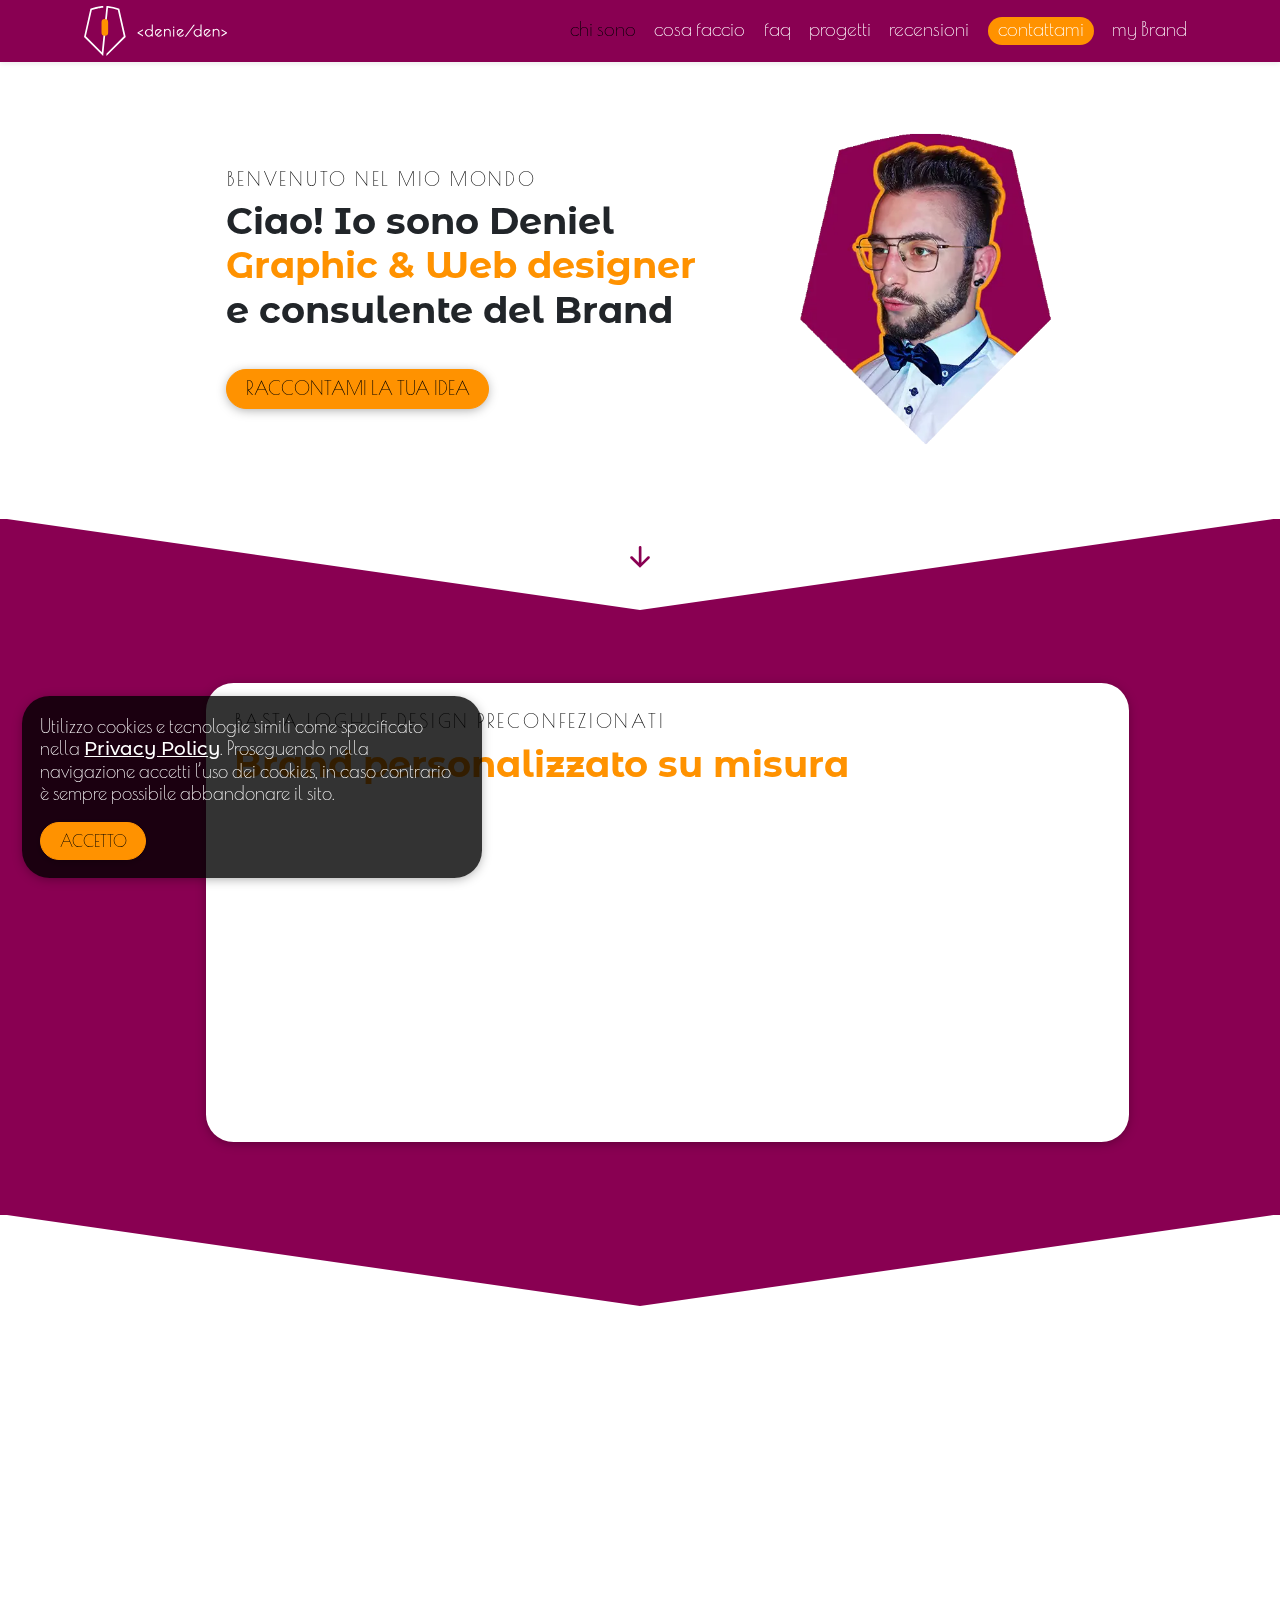
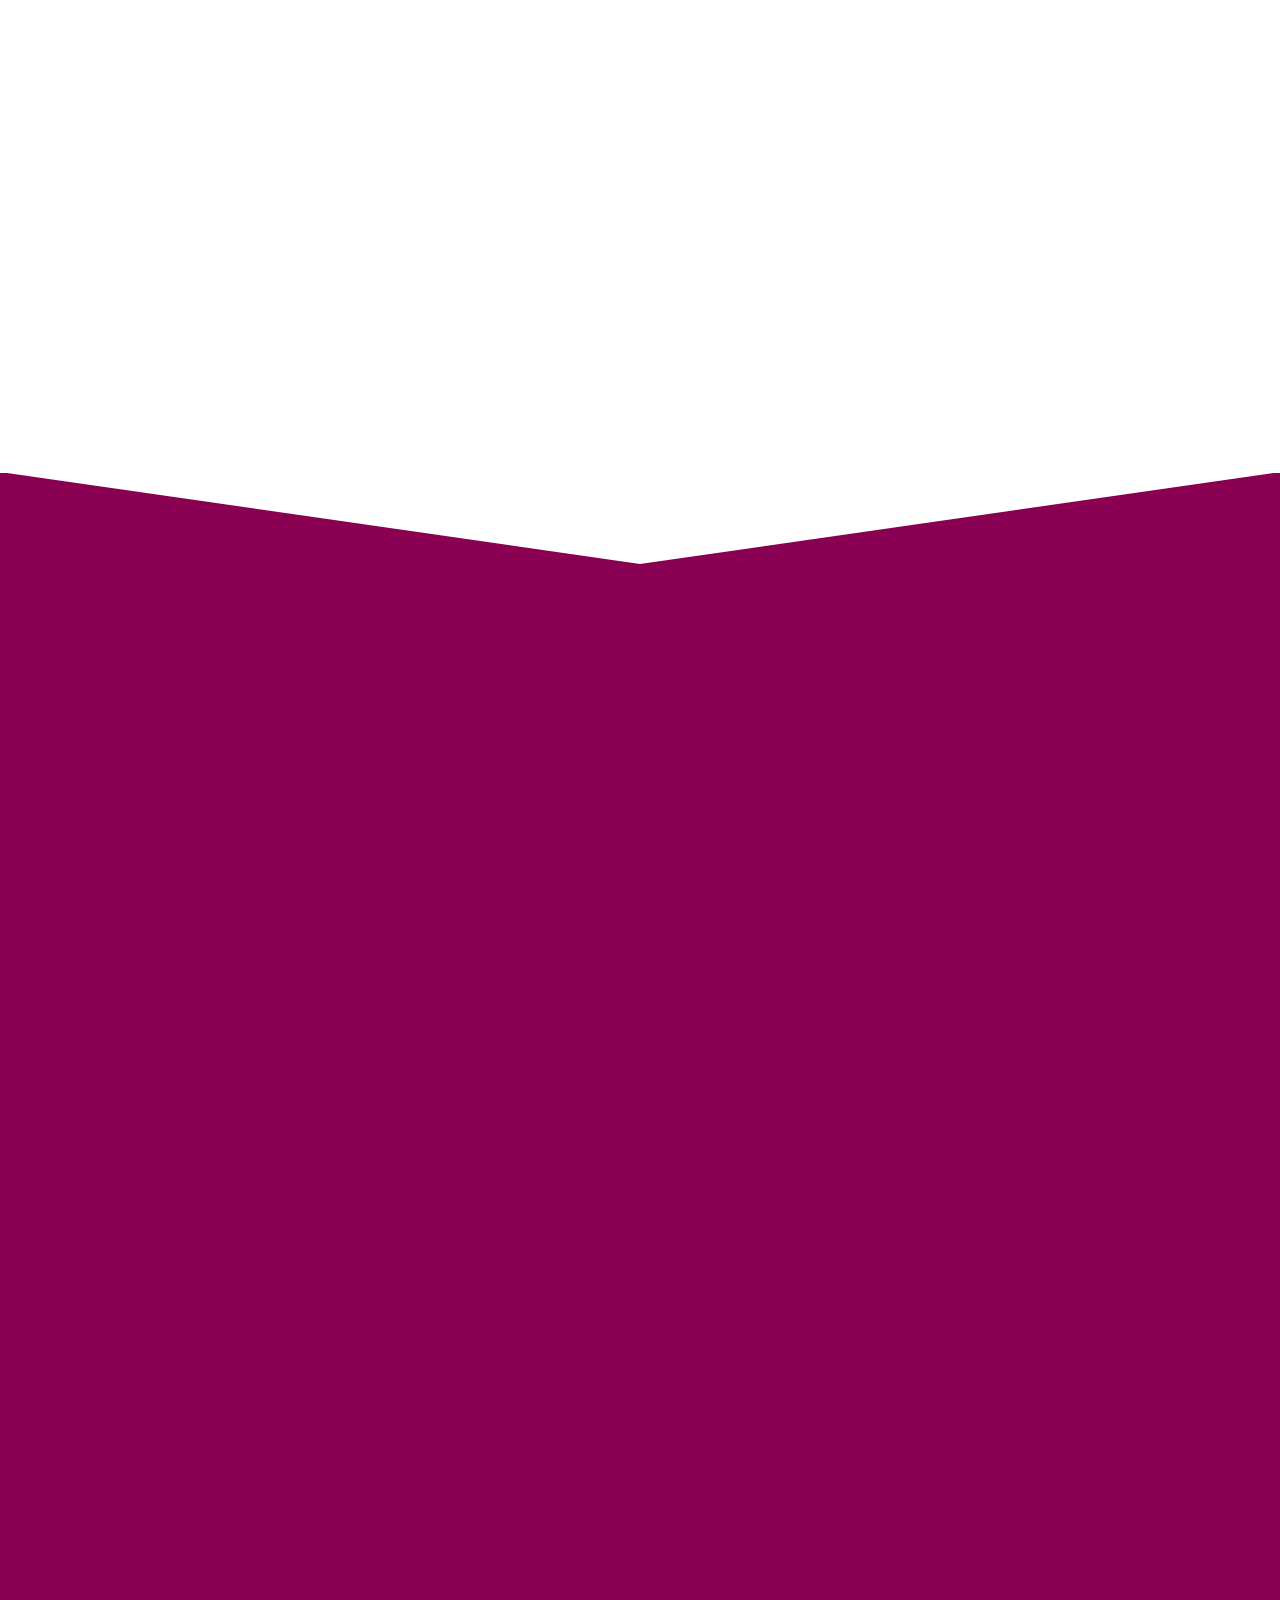
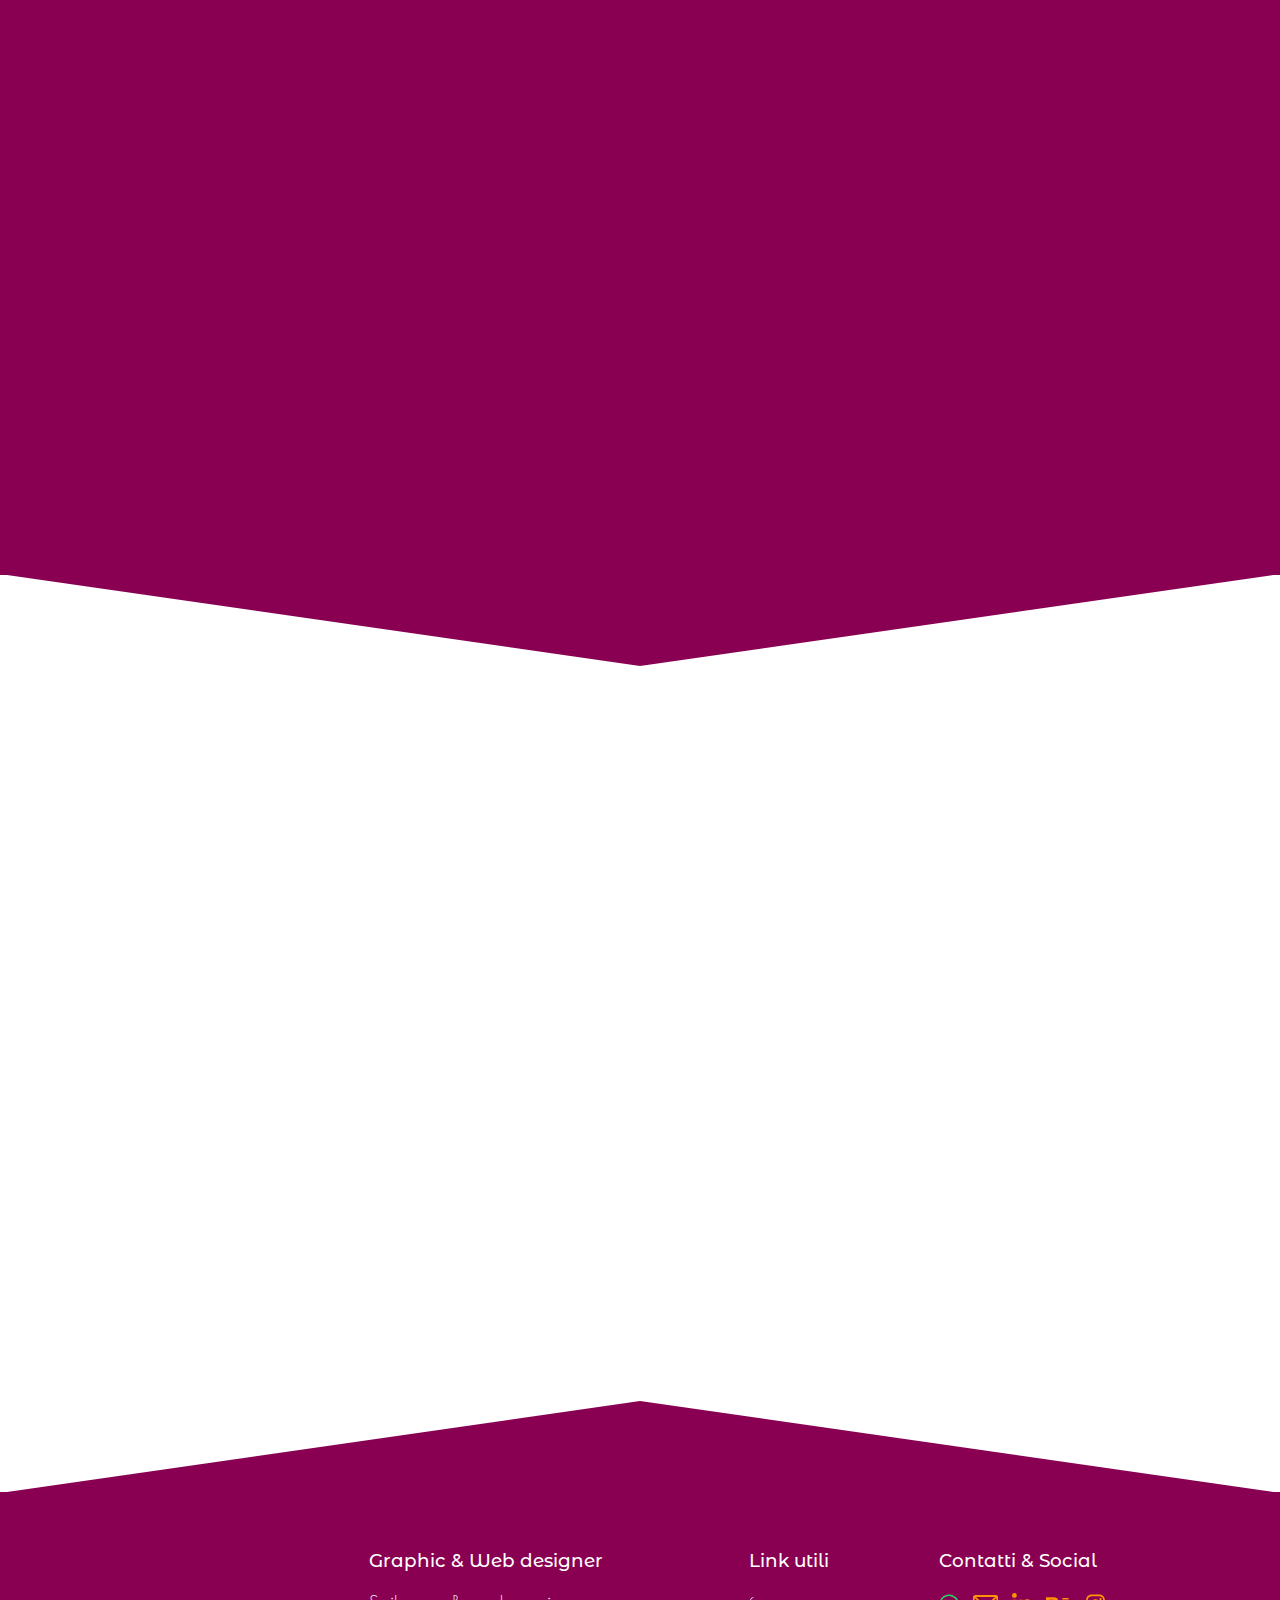
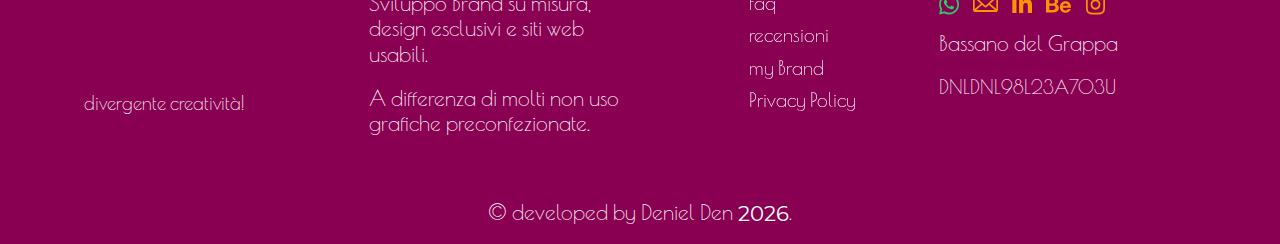
==== commit 772ae71e: "commit def" ====
--- a/index.html
+++ b/index.html
@@ -7,8 +7,7 @@
         function gtag(){dataLayer.push(arguments);}
         gtag('js', new Date());
         gtag('config', 'UA-188588877-1');
-    </script>
-    <script>
+        //hotjar
         (function(h,o,t,j,a,r){
             h.hj=h.hj||function(){(h.hj.q=h.hj.q||[]).push(arguments)};
             h._hjSettings={hjid:2429723,hjsv:6};
@@ -414,7 +413,7 @@
                     <div class="col-md-10">
                         <img src="img/progetti/mamar3d.webp" loading="lazy" title="MAMAR 3D &bull; Marchio" alt="MAMAR 3D Marchio &bull; Deniel Den &bull; Graphic & Web designer" data-aos="fade-down" data-aos-delay="150">
                         <img src="img/progetti/facelook-confartigianto.webp" loading="lazy" title="Facelook 3.0 Confartigianato Vicenza &bull; Marchio" alt="Facelook 3.0 Marchio &bull; Deniel Den &bull; Graphic & Web designer" data-aos="fade-down" data-aos-delay="250">
-                        <img src="img/progetti/in-arrivo.webp" loading="lazy" title="In arrivo &bull; Brand Identity" alt="In arrivo &bull; Deniel Den &bull; Graphic & Web designer" data-aos="fade-down" data-aos-delay="350">
+                        <img src="img/progetti/agostiniberries.webp" loading="lazy" title="Agostini berries &bull; Brand Identity" alt="Agostini berries logo &bull; Deniel Den &bull; Graphic & Web designer" data-aos="fade-down" data-aos-delay="350">
                         <img src="img/progetti/aregon-sitoweb.webp" loading="lazy" title="Erboristeria Aregon &bull; Sito web" alt="Aregon Sito web &bull; Deniel Den &bull; Graphic & Web designer" data-aos="fade-down" data-aos-delay="400">
                         <img src="img/progetti/badboycrew-restyling.webp" loading="lazy" title="Bad Boy Crew Restyling &bull;  Marchio" alt="Bad Boy Crew Restyling logo &bull; Deniel Den &bull; Graphic & Web designer" data-aos="fade-down" data-aos-delay="150">
                         <img src="img/progetti/combatcamp.webp" loading="lazy" title="Combat Camp &bull; Brand Identity" alt="Combat Camp Brand &bull; Deniel Den &bull; Graphic & Web designer" data-aos="fade-down" data-aos-delay="250">
@@ -566,7 +565,7 @@
     <a id="toTop" title="Torna su"></a>
     <!-- js -->
     <script src="js/bootstrap.min.js"></script>
-    <script src="js/main.js"></script>
+    <script src="js/main.min.js"></script>
     <script>
         AOS.init({
             duration: 1500,
@@ -574,4 +573,4 @@
         });
     </script>
 </body>
-</html>
+</html>--- a/css/style.css
+++ b/css/style.css
@@ -373,7 +373,7 @@
 	width: 100%;
 	height: .25rem;
 }
-#sizeLogoBar::-webkit-slider-thumb, #sizeLogoBar::-moz-range-thumb {
+input[type=range]::-webkit-slider-thumb, input[type=range]::-moz-range-thumb, #sizeLogoBar::-webkit-slider-thumb, #sizeLogoBar::-moz-range-thumb {
 	width: .85rem;
 	height: 2rem;
 	background: var(--orange);
@@ -572,7 +572,6 @@
 	#cookiePopup {
 		margin: 0 1.2rem;
 		left: 0;
-		bottom: 4rem;
 	}
 	section#cosafaccio, section#faq, section#colori { padding-bottom: 0; } 
 	h1 { font-size: 1.7rem; }
@@ -595,6 +594,7 @@
 	.card h3 { float:none !important; }
 	#versioni, .metodi-colore, #varianti, #esempimpropri { margin-top:3rem; }
 	.mb-sm, #versioni, #typoE { margin-bottom:3rem; }
+	.font-box svg { width: 12rem; margin: auto; }
 	footer { padding: 2rem 0 4rem 0; text-align: center; }
 	footer div { margin-bottom: 1.8rem; }
 	footer div:last-child { margin-bottom: 0; }
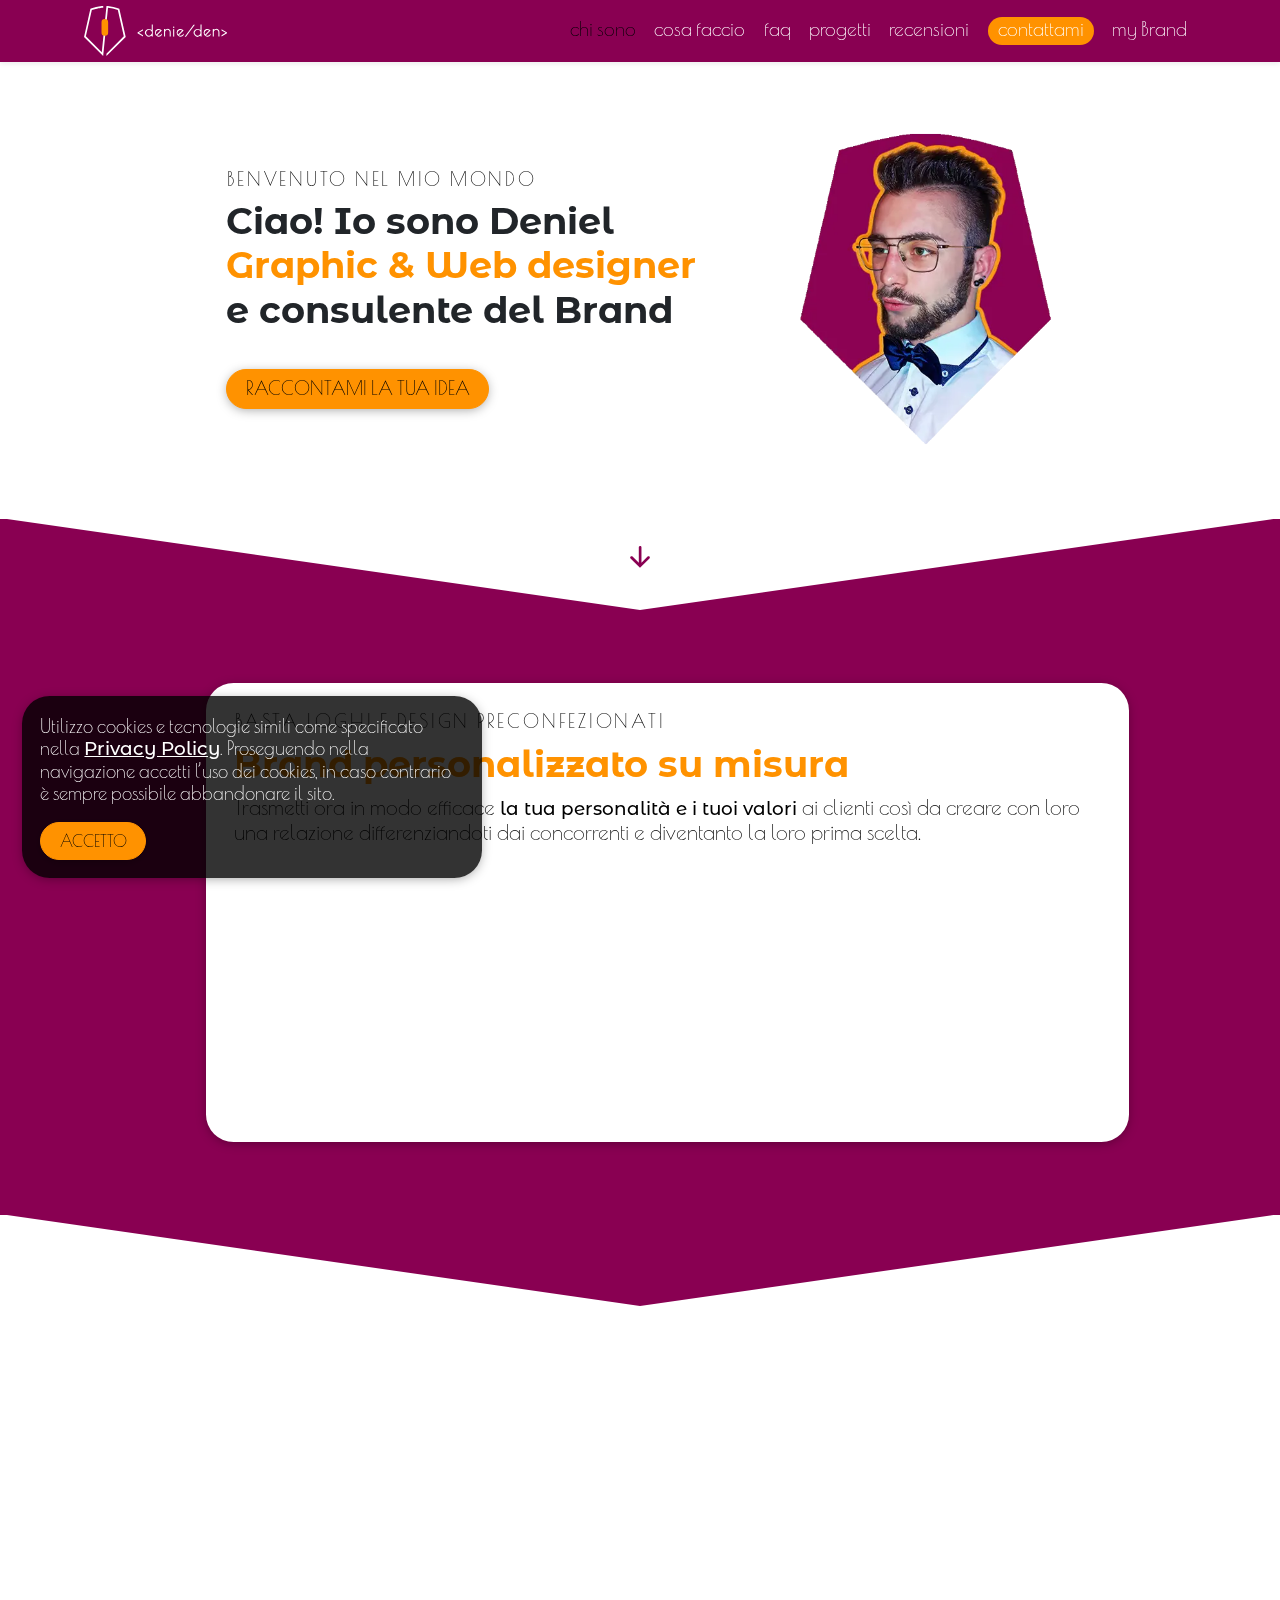
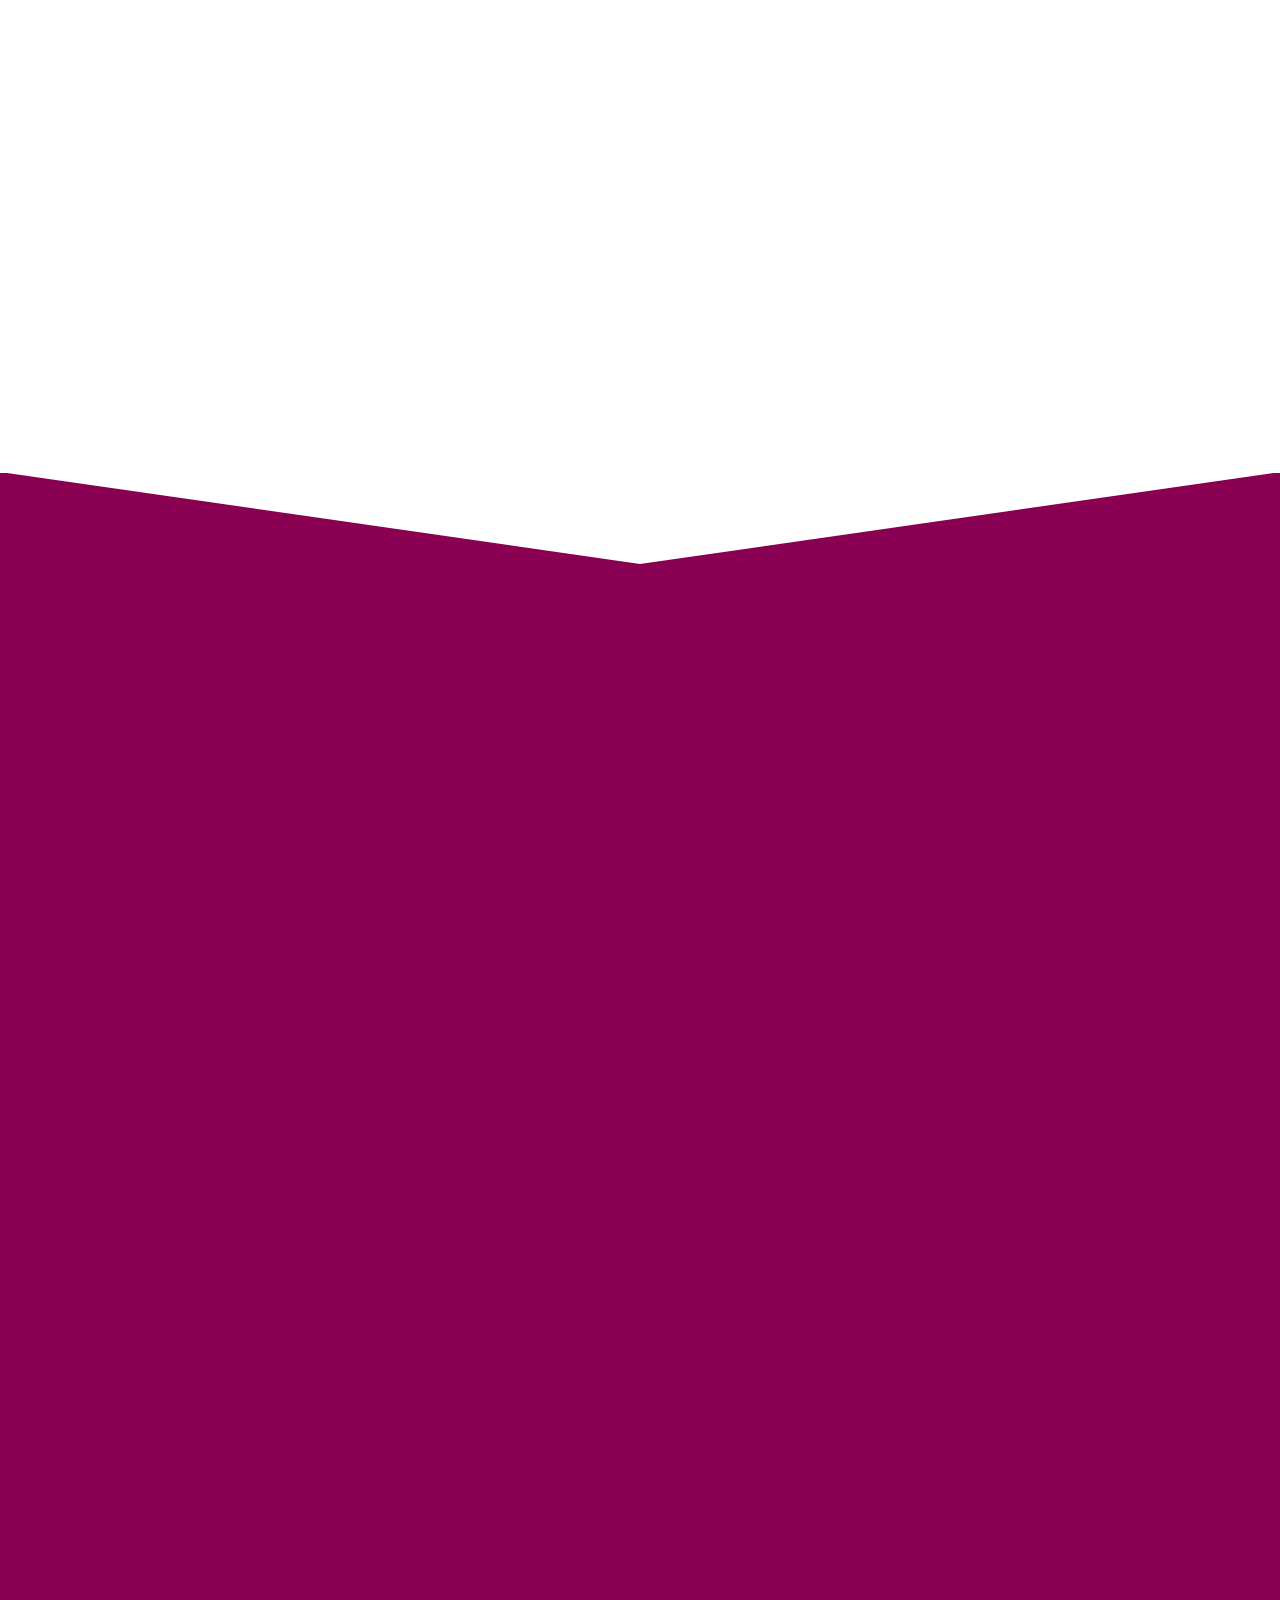
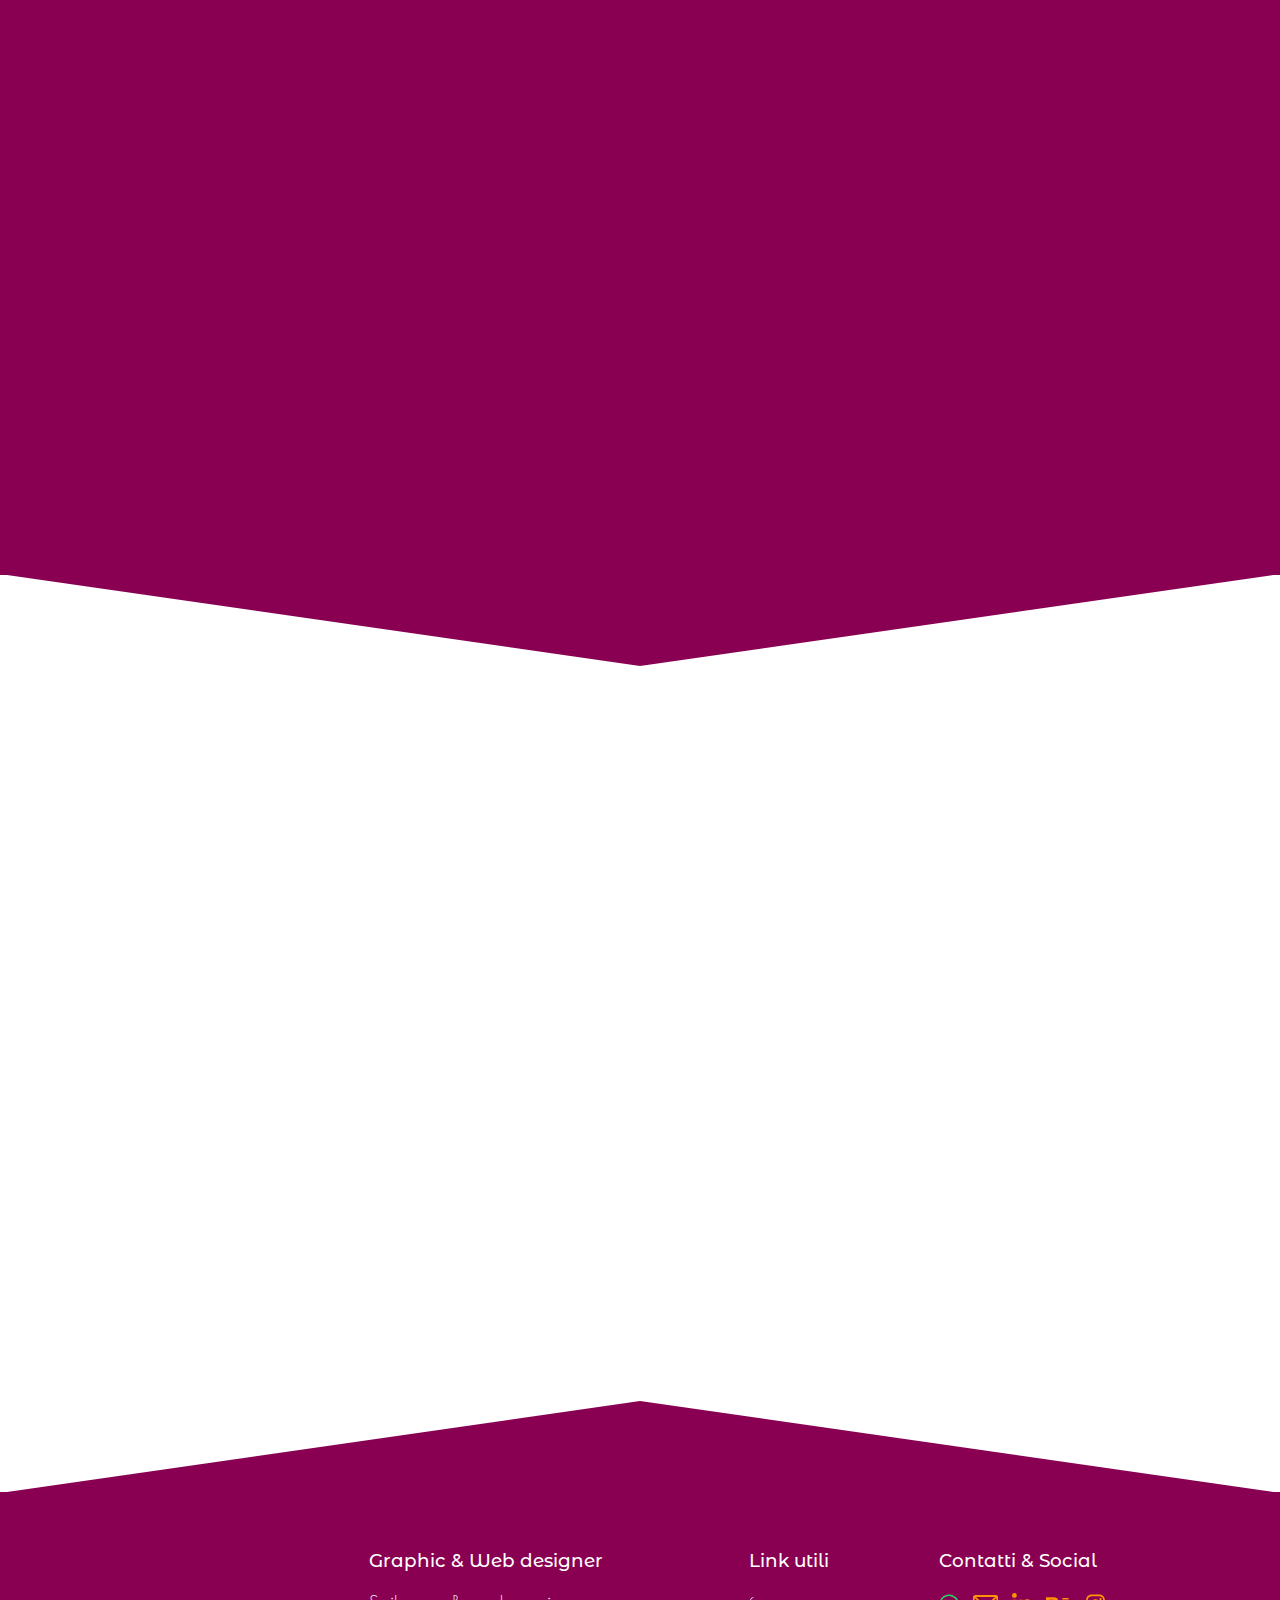
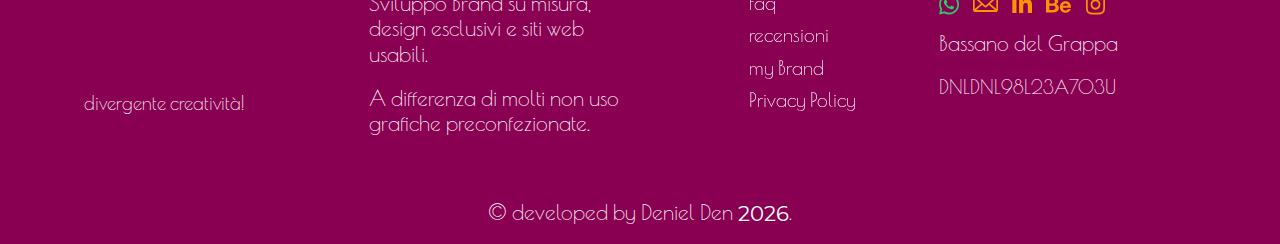
==== commit f2a31a53: "gtag commit" ====
--- a/index.html
+++ b/index.html
@@ -1,12 +1,14 @@
 <!DOCTYPE html>
 <html lang="it">
 <head>
-    <script async src="https://www.googletagmanager.com/gtag/js?id=UA-188588877-1"></script>
+    <script async src="https://www.googletagmanager.com/gtag/js?id=G-WC3MF7PJ2R"></script>
+    <script async src="https://www.googletagmanager.com/gtag/js?id=UA-188588877-2"></script>
     <script>
         window.dataLayer = window.dataLayer || [];
         function gtag(){dataLayer.push(arguments);}
         gtag('js', new Date());
-        gtag('config', 'UA-188588877-1');
+        gtag('config', 'G-WC3MF7PJ2R');
+        gtag('config', 'UA-188588877-2');
         //hotjar
         (function(h,o,t,j,a,r){
             h.hj=h.hj||function(){(h.hj.q=h.hj.q||[]).push(arguments)};
@@ -16,7 +18,7 @@
             r.src=t+h._hjSettings.hjid+j+h._hjSettings.hjsv;
             a.appendChild(r);
         })(window,document,'https://static.hotjar.com/c/hotjar-','.js?sv=');
-    </script>    
+    </script>
     <meta charset="UTF-8">
     <meta name="viewport" content="width=device-width, initial-scale=1.0">
     <meta name="author" content="Deniel Den">
@@ -29,7 +31,7 @@
     <link rel="preload" href="https://fonts.googleapis.com/css2?family=Montserrat+Alternates:ital,wght@0,400;0,500;0,600;0,700;1,400;1,600&family=Poiret+One&display=swap" as="style">
     <link href="https://fonts.googleapis.com/css2?family=Montserrat+Alternates:ital,wght@0,400;0,500;0,600;0,700;1,400;1,600&family=Poiret+One&display=swap" rel="stylesheet">
     <link rel="stylesheet" href="css/bootstrap.min.css">
-    <link rel="stylesheet" href="css/style.css">
+    <link rel="stylesheet" href="css/style.min.css">
 </head>
 <body data-bs-spy="scroll" data-bs-target="#denNavbar" id="home">
     <div id="preload">
@@ -573,4 +575,4 @@
         });
     </script>
 </body>
-</html>+</html>
--- a/css/style.min.css
+++ b/css/style.min.css
@@ -0,0 +1,6 @@
+/* **************************************************
+*   Author: Deniel Den
+*  	Author URI: https://www.linkedin.com/in/denielden
+*	Version: 1.5.0
+************************************************** */
+@charset "UTF-8";:root{--purple:#890052;--orange:#ff9200;--white:#fff;--black:#000}body,html{font-family:'Poiret One','Montserrat Alternates',sans-serif;font-display:swap;font-size:1.15rem;line-height:1.2;color:var(--black);scroll-behavior:smooth}body{position:relative;padding-top:58px}#preload{display:block;position:absolute;left:0;top:0;height:100%;width:100%;color:var(--purple);padding-top:8rem;background-color:var(--white);box-sizing:border-box;z-index:10000}#cookiePopup{font-family:'Poiret One';position:fixed;left:1.2rem;bottom:1.2rem;color:var(--white);z-index:10000}#cookiePopup #cookieBox{max-width:25rem;padding:1rem;background-color:rgba(0,0,0,.8);border-radius:1rem;font-size:1rem}#cookiePopup #cookieBox a{color:var(--white);font-weight:500;font-size:1rem}section{padding:4rem 0}#concept,#intro,#recensioni,#spazziatura,#tipografia,#usi-impropri{padding-top:0}#progetti,#recensioni{padding-bottom:1rem}.title-box{margin-bottom:3rem}.pt-fix{padding-top:4rem}.endiv{width:100%}svg.bg-arrow{height:5rem;margin:-1px 0}#benefit,#progetti div.col-md-10,#varianti ul,#versioni ul,.applicazioni,.font-box,.metodi-colore,.modal,.size-box,.switch,.typo-using{display:flex}#concept,#intro,#recensioni,#spazziatura,#tipografia,#usi-impropri,footer,nav{background-color:var(--purple);color:var(--white)}#btnCta,#cookiePopup #cookieBox,#esempimpropri,#progetti img,#toTop,#varianti,#versioni,.accordion-button,.accordion-item,.applicazioni img,.btn,.card,.card-intro,.carousel-control-next-icon,.carousel-control-prev-icon,.form-control,.modal-container,.slider,.slider::before,input,textarea{border-radius:1.5rem!important;box-shadow:0 2px 12px -2px rgba(0,0,0,.4)}#progetti img,#varianti,#versioni,.accordion-item,.accordion-item:not(:first-of-type),.card-location,.card-whatsapp{border:.3rem solid var(--purple)}.modal-container{border:.3rem solid var(--orange)}#goDown,#preload,.card-location,.card-location::before,.card-whatsapp,.card-whatsapp::before,.endiv,.title-box,a#wachat .wamessage,footer>div:last-child{text-align:center}.card h3,.metodi-colore ul,.montserrat,.typo-description p,a,b,h1,h2,span,strong{font-family:'Montserrat Alternates',sans-serif}h1{color:var(--orange);font-weight:700;font-size:2rem;margin-bottom:1.5rem}h2{font-size:1.45rem;margin-bottom:1rem}h3{font-size:1rem;text-transform:uppercase;letter-spacing:.15rem;padding-left:1px}a{font-size:1.05rem;color:var(--orange);position:relative;overflow:hidden}a:active,a:focus,a:hover{color:var(--orange);text-decoration:none}a:after{content:"";position:absolute;right:0;width:0;bottom:-2px;background:var(--orange);height:2px;transition-property:width;transition-duration:.3s;transition-timing-function:ease-out}a:active:after,a:focus:after,a:hover:after{left:0;right:auto;width:100%}span{display:inline-block;margin:1rem 0}span.numb{font-size:1.7rem;line-height:0;padding:0 1rem 0 .15rem;color:var(--purple);-webkit-text-fill-color:#fff;-webkit-text-stroke-width:1px;-webkit-text-stroke-color:var(--purple)}b,strong{font-size:1rem;font-weight:500}#benefit h2,.card-intro h1,main section:first-child h1{margin-bottom:0}#benefit{justify-content:space-around;list-style:none;padding:0;margin:0;margin-top:1.5rem}#benefit li{display:inline-block;padding-right:1rem}#benefit li:last-child{padding-right:0}.navbar-collapse{width:auto}.navbar-dark .navbar-nav .nav-link,footer nav a.nav-link{font-family:'Poiret One','Montserrat Alternates',sans-serif;color:var(--white)}.navbar-dark .navbar-nav .nav-link.active,.navbar-dark .navbar-nav .nav-link.active #btn-nav,.navbar-dark .navbar-nav .show>.nav-link{color:var(--black)}.navbar-dark .navbar-toggler{border:0;padding:0 .75rem}.navbar-dark .navbar-toggler-icon{background-image:url("data:image/svg+xml,%3csvg xmlns='http://www.w3.org/2000/svg' viewBox='0 0 30 30'%3e%3cpath stroke='rgba%28255, 255, 255, 1%29' stroke-linecap='round' stroke-miterlimit='10' stroke-width='2' d='M4 7h22M4 15h22M4 23h22'/%3e%3c/svg%3e")}.navbar-toggler:focus,button[type=button].navbar-toggler{box-shadow:none}#btn-nav{background-color:var(--orange);border:0;color:var(--white);border-radius:1rem;padding:0 10px 5px 10px}.btn{font-family:'Poiret One','Montserrat Alternates',sans-serif;text-transform:uppercase;color:var(--black);background-color:var(--orange);border-color:var(--orange);padding:.3rem 1rem;margin-top:2rem}.btn:active,.btn:focus,.btn:hover{color:var(--white);box-shadow:0 0 0 .25rem rgba(255,146,0,.5)}.btn-check:focus+.btn,.btn:focus{box-shadow:0 0 0 .25rem rgba(255,146,0,.5)}#goDown,.erBounce{font-size:1.8rem;margin:auto;margin-bottom:-7rem;animation:bounce ease 2s;-webkit-animation:bounce ease 2s;-moz-animation:bounce ease 2s;-o-animation:bounce ease 2s;-ms-animation:bounce ease 2s;animation-iteration-count:infinite}#btnCta{display:none;position:fixed;bottom:1.2rem;right:4rem;font-size:.8rem}#toTop{background:var(--orange) url('data:image/svg+xml,<svg width="16" xmlns="http://www.w3.org/2000/svg" viewBox="0 0 320.16 182.75"><path d="M34.57,250.71l125.8-125.6,125.9,125.6c10,10,42-19.79,32-29.72l-143-143.44c-10-10.14-19.91-10-29.94,0L1.91,221C-8.13,231,24.64,260.75,34.57,250.71Z" transform="translate(-0.02 -70)"></path></svg>') 50% no-repeat;display:none;position:fixed;bottom:1.2rem;right:1.2rem;width:2rem;height:2rem}a#wachat{display:none;position:fixed;background:#25d366 url("data:image/svg+xml;charset=utf-8,%3Csvg xmlns='http://www.w3.org/2000/svg' viewBox='0 0 24 24'%3E%3Cpath fill='%23fff' d='M3.516 3.516c4.686-4.686 12.284-4.686 16.97 0 4.686 4.686 4.686 12.283 0 16.97a12.004 12.004 0 01-13.754 2.299l-5.814.735a.392.392 0 01-.438-.44l.748-5.788A12.002 12.002 0 013.517 3.517zm3.61 17.043l.3.158a9.846 9.846 0 0011.534-1.758c3.843-3.843 3.843-10.074 0-13.918-3.843-3.843-10.075-3.843-13.918 0a9.846 9.846 0 00-1.747 11.554l.16.303-.51 3.942a.196.196 0 00.219.22l3.961-.501zm6.534-7.003l-.933 1.164a9.843 9.843 0 01-3.497-3.495l1.166-.933a.792.792 0 00.23-.94L9.561 6.96a.793.793 0 00-.924-.445 1291.6 1291.6 0 00-2.023.524.797.797 0 00-.588.88 11.754 11.754 0 0010.005 10.005.797.797 0 00.88-.587l.525-2.023a.793.793 0 00-.445-.923L14.6 13.327a.792.792 0 00-.94.23z'/%3E%3C/svg%3E") 50% no-repeat;background-size:60%;height:3rem;width:3rem;border-radius:100%;bottom:4.5rem;right:1.2rem;z-index:100}a#wachat:active,a#wachat:hover{background:#008617 url("data:image/svg+xml;charset=utf-8,%3Csvg xmlns='http://www.w3.org/2000/svg' viewBox='0 0 24 24'%3E%3Cpath fill='%23fff' d='M3.516 3.516c4.686-4.686 12.284-4.686 16.97 0 4.686 4.686 4.686 12.283 0 16.97a12.004 12.004 0 01-13.754 2.299l-5.814.735a.392.392 0 01-.438-.44l.748-5.788A12.002 12.002 0 013.517 3.517zm3.61 17.043l.3.158a9.846 9.846 0 0011.534-1.758c3.843-3.843 3.843-10.074 0-13.918-3.843-3.843-10.075-3.843-13.918 0a9.846 9.846 0 00-1.747 11.554l.16.303-.51 3.942a.196.196 0 00.219.22l3.961-.501zm6.534-7.003l-.933 1.164a9.843 9.843 0 01-3.497-3.495l1.166-.933a.792.792 0 00.23-.94L9.561 6.96a.793.793 0 00-.924-.445 1291.6 1291.6 0 00-2.023.524.797.797 0 00-.588.88 11.754 11.754 0 0010.005 10.005.797.797 0 00.88-.587l.525-2.023a.793.793 0 00-.445-.923L14.6 13.327a.792.792 0 00-.94.23z'/%3E%3C/svg%3E") 50% no-repeat;background-size:60%}a#wachat .wamessage{visibility:hidden;width:11rem;background-color:var(--white);font-size:.8rem;border-radius:10rem;box-shadow:0 0 4px 2px #b9b9b9;padding:.2rem 0;position:fixed;bottom:4.3rem;right:5rem;z-index:10000}a#wachat:hover .wamessage{visibility:visible}img#myComputer{margin-top:-14rem;margin-bottom:-6rem;max-width:95%;position:-webkit-sticky;position:sticky;top:10rem}#progetti div.col-md-10,.applicazioni{align-items:flex-start;justify-content:space-between;flex-wrap:wrap}#progetti img,.applicazioni img{margin:0 1rem 1rem 0;width:calc(100% / 4 - 1rem);height:auto}#progetti img:last-child,#progetti img:nth-child(4),.applicazioni img:last-child,.applicazioni img:nth-child(4){margin-right:0}.step h2{margin-bottom:0}.step p{padding-left:2.5rem;margin-bottom:2rem}.accordion-button{padding:.6rem 1rem;font-size:1.02rem}.accordion-item{margin-bottom:1rem}.accordion-button:not(.collapsed){color:var(--orange);background-color:var(--white);box-shadow:none}.accordion-button:not(.collapsed)::after{background-image:url("data:image/svg+xml,%3csvg xmlns='http://www.w3.org/2000/svg' viewBox='0 0 16 16' fill='rgb(255, 146, 0)'%3e%3cpath fill-rule='evenodd' d='M1.646 4.646a.5.5 0 0 1 .708 0L8 10.293l5.646-5.647a.5.5 0 0 1 .708.708l-6 6a.5.5 0 0 1-.708 0l-6-6a.5.5 0 0 1 0-.708z'/%3e%3c/svg%3e")}.accordion-button:focus{box-shadow:none}.carousel-item h2{font-size:1.02rem}.carousel-item img{max-height:9rem;display:block;margin:1.5rem auto}.carousel-control-next,.carousel-control-prev{width:unset}.carousel-control-prev{left:-1.2rem}.carousel-control-next{right:-1.2rem}.carousel-control-next-icon,.carousel-control-prev-icon{background-color:var(--purple);background-size:65%;width:1.2rem;height:2rem}.card{color:var(--black);margin-bottom:1.5rem;padding:.5rem}.card-intro{background:var(--white);color:var(--black);padding:1.5rem}.card-intro div:last-child{text-align:right}.card img{border-radius:50%;margin-top:1rem;margin-right:1rem;width:5rem;height:5rem;float:left}.card h3{font-size:1rem;font-weight:600;text-transform:unset;margin-top:3rem;float:left;letter-spacing:unset}.card h2{font-size:1.3rem}.rating-4::before,.rating-5::before{content:'\2605\2605\2605\2605\2605';color:var(--orange)}.rating-4::before{content:'\2605\2605\2605\2605'}#recensioni .card-body::before{content:url('data:image/svg+xml,<svg width="65" fill="rgb(137, 0, 82)" xmlns="http://www.w3.org/2000/svg" viewBox="0 0 512 448"><path d="M456,54a1.93,1.93,0,0,1,2,2v48a1.93,1.93,0,0,1-2,2h-8a86.1,86.1,0,0,0-86,86v86H464a26,26,0,0,1,26,26V432a26,26,0,0,1-26,26H336a26,26,0,0,1-26-26V192A138,138,0,0,1,448,54h8M168,54a1.93,1.93,0,0,1,2,2v48a1.93,1.93,0,0,1-2,2h-8a86.1,86.1,0,0,0-86,86v86H176a26,26,0,0,1,26,26V432a26,26,0,0,1-26,26H48a26,26,0,0,1-26-26V192A138,138,0,0,1,160,54h8M456,32h-8A160,160,0,0,0,288,192V432a48,48,0,0,0,48,48H464a48,48,0,0,0,48-48V304a48,48,0,0,0-48-48H384V192a64.06,64.06,0,0,1,64-64h8a23.94,23.94,0,0,0,24-24V56a23.94,23.94,0,0,0-24-24ZM168,32h-8A160,160,0,0,0,0,192V432a48,48,0,0,0,48,48H176a48,48,0,0,0,48-48V304a48,48,0,0,0-48-48H96V192a64.06,64.06,0,0,1,64-64h8a23.94,23.94,0,0,0,24-24V56a23.94,23.94,0,0,0-24-24Z" transform="translate(0 -32)"></path></svg>');display:block;margin-bottom:1.2rem}.card-location::before,.card-whatsapp::before{content:url('data:image/svg+xml,<svg width="45" fill="rgb(137, 0, 82)" xmlns="http://www.w3.org/2000/svg" viewBox="0 0 384 512"><path d="M192 96c-52.935 0-96 43.065-96 96s43.065 96 96 96 96-43.065 96-96-43.065-96-96-96zm0 160c-35.29 0-64-28.71-64-64s28.71-64 64-64 64 28.71 64 64-28.71 64-64 64zm0-256C85.961 0 0 85.961 0 192c0 77.413 26.97 99.031 172.268 309.67 9.534 13.772 29.929 13.774 39.465 0C357.03 291.031 384 269.413 384 192 384 85.961 298.039 0 192 0zm0 473.931C52.705 272.488 32 256.494 32 192c0-42.738 16.643-82.917 46.863-113.137S149.262 32 192 32s82.917 16.643 113.137 46.863S352 149.262 352 192c0 64.49-20.692 80.47-160 281.931z"></path></svg>');margin-top:1rem}.card-whatsapp::before{content:url('data:image/svg+xml,<svg width="60" fill="rgb(37, 211, 102)" xmlns="http://www.w3.org/2000/svg" viewBox="0 0 448 512"><path d="M380.9 97.1C339 55.1 283.2 32 223.9 32c-122.4 0-222 99.6-222 222 0 39.1 10.2 77.3 29.6 111L0 480l117.7-30.9c32.4 17.7 68.9 27 106.1 27h.1c122.3 0 224.1-99.6 224.1-222 0-59.3-25.2-115-67.1-157zm-157 341.6c-33.2 0-65.7-8.9-94-25.7l-6.7-4-69.8 18.3L72 359.2l-4.4-7c-18.5-29.4-28.2-63.3-28.2-98.2 0-101.7 82.8-184.5 184.6-184.5 49.3 0 95.6 19.2 130.4 54.1 34.8 34.9 56.2 81.2 56.1 130.5 0 101.8-84.9 184.6-186.6 184.6zm101.2-138.2c-5.5-2.8-32.8-16.2-37.9-18-5.1-1.9-8.8-2.8-12.5 2.8-3.7 5.6-14.3 18-17.6 21.8-3.2 3.7-6.5 4.2-12 1.4-32.6-16.3-54-29.1-75.5-66-5.7-9.8 5.7-9.1 16.3-30.3 1.8-3.7.9-6.9-.5-9.7-1.4-2.8-12.5-30.1-17.1-41.2-4.5-10.8-9.1-9.3-12.5-9.5-3.2-.2-6.9-.2-10.6-.2-3.7 0-9.7 1.4-14.8 6.9-5.1 5.6-19.4 19-19.4 46.3 0 27.3 19.9 53.7 22.6 57.4 2.8 3.7 39.1 59.7 94.8 83.8 35.2 15.2 49 16.5 66.6 13.9 10.7-1.6 32.8-13.4 37.4-26.4 4.6-13 4.6-24.1 3.2-26.4-1.3-2.5-5-3.9-10.5-6.6z"></path></svg>')}.card-location h2,.card-whatsapp h2{margin-bottom:0}.underno{text-decoration:none}.slogan{font-size:1.3rem;text-align:center;margin:.6rem 0 0 0;color:var(--purple)}#esempimpropri,#varianti,#versioni{padding:2rem}#varianti ul,#versioni ul{align-items:center;justify-content:flex-start;flex-wrap:wrap;list-style:none;padding:0;margin-bottom:3rem}#varianti ul li,#versioni ul li{padding-right:1rem}#sizeLogoBar{width:100%;height:.25rem}#sizeLogoBar::-moz-range-thumb,#sizeLogoBar::-webkit-slider-thumb,input[type=range]::-moz-range-thumb,input[type=range]::-webkit-slider-thumb{width:.85rem;height:2rem;background:var(--orange);border:var(--orange);-webkit-appearance:none;appearance:none;cursor:pointer}.size-box{height:8rem;align-items:center;justify-content:center}#logoSize{width:12rem;margin-bottom:1.2rem}.switch{align-items:center;position:relative;width:2rem;height:6rem;margin-bottom:1rem;margin-left:calc(50% - 4rem)}.label-action{margin-left:2.5rem}.switch input{opacity:0;width:0;height:0}.slider{position:absolute;cursor:pointer;top:0;left:0;right:0;bottom:0;background-color:var(--white);-webkit-transition:.4s;transition:.4s}.slider:before{position:absolute;content:'';height:1.5rem;width:1.5rem;left:4px;bottom:4px;background-color:var(--purple);-webkit-transition:.4s;transition:.4s}input:checked+.slider{background-color:var(--orange)}input:checked+.slider:before{-webkit-transform:translateY(-2rem);-ms-transform:translateY(-2rem);transform:translateY(-2rem)}.font-box,.metodi-colore{justify-content:space-between;align-items:center}.metodi-colore svg{width:6rem;min-width:3.5rem}.metodi-colore ul{font-size:.9rem;list-style:none}.width-50{width:50%;margin:auto}.font-box svg{max-width:18rem}.typo-font{letter-spacing:.4rem;padding-left:2rem}.typo-element{width:65%;word-wrap:break-word;text-overflow:ellipsis;transition:all .2s ease}.typo-description{width:35%;border-left:.1rem solid var(--purple);padding-left:1rem;margin-left:1rem}.typo-description p{font-size:.9rem;margin-bottom:0}.typo-description p:last-child{font-family:'Poiret One',sans-serif;line-height:1.2em;margin-bottom:revert}#esempimpropri{background:var(--white);color:var(--black)}#esempimpropri .carousel-item img{margin:0 auto;max-height:12rem;border-radius:1rem}#esempimpropri .carousel-control-next{right:.5rem}#esempimpropri .carousel-control-prev{left:.5rem}.modal{opacity:0;visibility:hidden;-webkit-transition:all .5s ease;transition:all .5s ease;align-items:center;justify-content:center}.modal.open{visibility:visible;opacity:1;transition-delay:.5s}.modal-container{overflow:hidden;background-color:var(--white);width:22rem;min-height:22rem;margin:0 calc(var(--bs-gutter-x)/ 2)}.modal-container iframe{margin-bottom:-.25rem}.form-control,input,textarea{margin-bottom:1rem}.form-check-input:focus,.form-control:focus{border-color:var(--purple);box-shadow:0 0 0 .25rem rgba(137,0,82,.5)}.form-check-input:checked{background-color:var(--purple);border-color:var(--purple)}#ff-compose>div:last-child,.ff-partial,a.ff-powered-img,h3#ff-title-root,img.ff-submit-icon{display:none!important;opacity:0}button#ff-submit-root{line-height:1.5;padding:.3rem 1rem;min-height:auto;float:right;box-shadow:0 5px 20px -5px rgba(0,0,0,.3);margin-top:0}.ff-form .ff-widget-error,.ff-form .ff-widget-error b{font-size:.8rem;padding:0 0 10px 0!important}.btn-primary:active,.btn-primary:focus,.btn-primary:hover{background-color:var(--orange);border:none}.ff-form .ff-button-bar,.ff-form .ff-item{padding:0!important}span.ff-required{margin:0!important}.ff-form .ff-item label{line-height:.8!important;font-size:1rem!important}.ff-form .form-check{margin-top:-28px;font-size:1rem}#er404 h1{font-size:6rem}#er404 img{margin:0;height:6.5rem}footer{padding-top:3rem}footer nav a.nav-link{padding:0 0 .5rem 0}footer nav a.nav-link:focus,footer nav a.nav-link:hover{color:rgba(255,255,255,.75)}ul.social{padding:0;margin-bottom:.5rem}ul.social li{display:inline-block;padding-right:.5rem}ul.social li:last-child{padding-right:0}[title~=Linkedin]{content:url('data:image/svg+xml,<svg width="20" fill="rgb(255, 146, 0)" xmlns="http://www.w3.org/2000/svg" viewBox="0 0 448 512"><path d="M100.28 448H7.4V148.9h92.88zM53.79 108.1C24.09 108.1 0 83.5 0 53.8a53.79 53.79 0 0 1 107.58 0c0 29.7-24.1 54.3-53.79 54.3zM447.9 448h-92.68V302.4c0-34.7-.7-79.2-48.29-79.2-48.29 0-55.69 37.7-55.69 76.7V448h-92.78V148.9h89.08v40.8h1.3c12.4-23.5 42.69-48.3 87.88-48.3 94 0 111.28 61.9 111.28 142.3V448z"></path></svg>')}[title~=Portfolio-Behance]{content:url('data:image/svg+xml,<svg width="25" fill="rgb(255, 146, 0)" xmlns="http://www.w3.org/2000/svg" viewBox="0 0 576 512"><path d="M232 237.2c31.8-15.2 48.4-38.2 48.4-74 0-70.6-52.6-87.8-113.3-87.8H0v354.4h171.8c64.4 0 124.9-30.9 124.9-102.9 0-44.5-21.1-77.4-64.7-89.7zM77.9 135.9H151c28.1 0 53.4 7.9 53.4 40.5 0 30.1-19.7 42.2-47.5 42.2h-79v-82.7zm83.3 233.7H77.9V272h84.9c34.3 0 56 14.3 56 50.6 0 35.8-25.9 47-57.6 47zm358.5-240.7H376V94h143.7v34.9zM576 305.2c0-75.9-44.4-139.2-124.9-139.2-78.2 0-131.3 58.8-131.3 135.8 0 79.9 50.3 134.7 131.3 134.7 61.3 0 101-27.6 120.1-86.3H509c-6.7 21.9-34.3 33.5-55.7 33.5-41.3 0-63-24.2-63-65.3h185.1c.3-4.2.6-8.7.6-13.2zM390.4 274c2.3-33.7 24.7-54.8 58.5-54.8 35.4 0 53.2 20.8 56.2 54.8H390.4z"></path></svg>')}[title~=Instagram]{content:url('data:image/svg+xml,<svg width="20" fill="rgb(255, 146, 0)" xmlns="http://www.w3.org/2000/svg" viewBox="0 0 448 512"><path d="M224.1 141c-63.6 0-114.9 51.3-114.9 114.9s51.3 114.9 114.9 114.9S339 319.5 339 255.9 287.7 141 224.1 141zm0 189.6c-41.1 0-74.7-33.5-74.7-74.7s33.5-74.7 74.7-74.7 74.7 33.5 74.7 74.7-33.6 74.7-74.7 74.7zm146.4-194.3c0 14.9-12 26.8-26.8 26.8-14.9 0-26.8-12-26.8-26.8s12-26.8 26.8-26.8 26.8 12 26.8 26.8zm76.1 27.2c-1.7-35.9-9.9-67.7-36.2-93.9-26.2-26.2-58-34.4-93.9-36.2-37-2.1-147.9-2.1-184.9 0-35.8 1.7-67.6 9.9-93.9 36.1s-34.4 58-36.2 93.9c-2.1 37-2.1 147.9 0 184.9 1.7 35.9 9.9 67.7 36.2 93.9s58 34.4 93.9 36.2c37 2.1 147.9 2.1 184.9 0 35.9-1.7 67.7-9.9 93.9-36.2 26.2-26.2 34.4-58 36.2-93.9 2.1-37 2.1-147.8 0-184.8zM398.8 388c-7.8 19.6-22.9 34.7-42.6 42.6-29.5 11.7-99.5 9-132.1 9s-102.7 2.6-132.1-9c-19.6-7.8-34.7-22.9-42.6-42.6-11.7-29.5-9-99.5-9-132.1s-2.6-102.7 9-132.1c7.8-19.6 22.9-34.7 42.6-42.6 29.5-11.7 99.5-9 132.1-9s102.7-2.6 132.1 9c19.6 7.8 34.7 22.9 42.6 42.6 11.7 29.5 9 99.5 9 132.1s2.7 102.7-9 132.1z"></path></svg>')}[title~=Gmail]{content:url('data:image/svg+xml,<svg width="25" fill="rgb(255, 146, 0)" xmlns="http://www.w3.org/2000/svg" viewBox="0 0 512 512"><path transform="translate(0,-952.36218)" d="M39.8,1036.9c-21.8,0-39.8,19.4-39.8,42.9V1337c0,23.4,18.1,42.9,39.8,42.9h432.4c21.8,0,39.8-19.4,39.8-42.9v-257.3c0-23.4-18.1-42.9-39.8-42.9H39.8z M62,1073.6H450l-187.2,175.1c-2.7,2.5-10.8,2.5-13.5,0L62,1073.6z M34.1,1096.2l125.5,117.5L34.1,1322.1V1096.2z M477.9,1096.2v225.9l-125.5-108.3L477.9,1096.2z M185.8,1238.2l41.1,38.3c16.9,15.8,41.4,15.8,58.3,0l41.1-38.3l121.6,104.9H64.2C64.2,1343.1,185.8,1238.2,185.8,1238.2z"></path></svg>')}[title~=Whatsapp]{content:url('data:image/svg+xml,<svg width="20" fill="rgb(37, 211, 102)" xmlns="http://www.w3.org/2000/svg" viewBox="0 0 448 512"><path d="M380.9 97.1C339 55.1 283.2 32 223.9 32c-122.4 0-222 99.6-222 222 0 39.1 10.2 77.3 29.6 111L0 480l117.7-30.9c32.4 17.7 68.9 27 106.1 27h.1c122.3 0 224.1-99.6 224.1-222 0-59.3-25.2-115-67.1-157zm-157 341.6c-33.2 0-65.7-8.9-94-25.7l-6.7-4-69.8 18.3L72 359.2l-4.4-7c-18.5-29.4-28.2-63.3-28.2-98.2 0-101.7 82.8-184.5 184.6-184.5 49.3 0 95.6 19.2 130.4 54.1 34.8 34.9 56.2 81.2 56.1 130.5 0 101.8-84.9 184.6-186.6 184.6zm101.2-138.2c-5.5-2.8-32.8-16.2-37.9-18-5.1-1.9-8.8-2.8-12.5 2.8-3.7 5.6-14.3 18-17.6 21.8-3.2 3.7-6.5 4.2-12 1.4-32.6-16.3-54-29.1-75.5-66-5.7-9.8 5.7-9.1 16.3-30.3 1.8-3.7.9-6.9-.5-9.7-1.4-2.8-12.5-30.1-17.1-41.2-4.5-10.8-9.1-9.3-12.5-9.5-3.2-.2-6.9-.2-10.6-.2-3.7 0-9.7 1.4-14.8 6.9-5.1 5.6-19.4 19-19.4 46.3 0 27.3 19.9 53.7 22.6 57.4 2.8 3.7 39.1 59.7 94.8 83.8 35.2 15.2 49 16.5 66.6 13.9 10.7-1.6 32.8-13.4 37.4-26.4 4.6-13 4.6-24.1 3.2-26.4-1.3-2.5-5-3.9-10.5-6.6z"></path></svg>')}@media screen and (max-width:780px){img#myComputer{margin-top:-7rem;margin-bottom:3rem;max-width:100%;position:unset}svg.bg-arrow{height:3rem}#goDown{display:none}#benefit,.font-box{flex-wrap:wrap}.width-50{width:100%}.typo-font{padding-left:0;letter-spacing:.2rem;font-size:.75rem}}@media screen and (max-width:450px){#cookiePopup{margin:0 1.2rem;left:0}section#colori,section#cosafaccio,section#faq{padding-bottom:0}h1{font-size:1.7rem}h2{font-size:1.35rem}h3{font-size:.9rem}.title-box{text-align:left}ul{padding-left:1.2rem}.mt-sm-4r{margin-top:4rem}img.myFace{max-width:12rem;display:block;margin:2rem auto -3rem auto}.step{margin-bottom:2.5rem}#progetti img,.applicazioni img{margin:0 0 1rem 0;width:100%}#btnCta{right:calc(100%/3.15)}.card h3{float:none!important}#esempimpropri,#varianti,#versioni,.metodi-colore{margin-top:3rem}#typoE,#versioni,.mb-sm{margin-bottom:3rem}.font-box svg{width:12rem;margin:auto}footer{padding:2rem 0 4rem 0;text-align:center}footer div{margin-bottom:1.8rem}footer div:last-child{margin-bottom:0}}#btnCta,#gridTypoE,#toTop,.carousel-item img,a#wachat{animation:fadeIn ease 2s;-webkit-animation:fadeIn ease 2s;-moz-animation:fadeIn ease 2s;-o-animation:fadeIn ease 2s;-ms-animation:fadeIn ease 2s}@-webkit-keyframes bounce{20%,53%,from,to{-webkit-animation-timing-function:cubic-bezier(.215,.61,.355,1);animation-timing-function:cubic-bezier(.215,.61,.355,1);-webkit-transform:translate3d(0,0,0);transform:translate3d(0,0,0)}40%,43%{-webkit-animation-timing-function:cubic-bezier(.755,.05,.855,.06);animation-timing-function:cubic-bezier(.755,.05,.855,.06);-webkit-transform:translate3d(0,-30px,0) scaleY(1.1);transform:translate3d(0,-30px,0) scaleY(1.1)}70%{-webkit-animation-timing-function:cubic-bezier(.755,.05,.855,.06);animation-timing-function:cubic-bezier(.755,.05,.855,.06);-webkit-transform:translate3d(0,-15px,0) scaleY(1.05);transform:translate3d(0,-15px,0) scaleY(1.05)}80%{-webkit-transition-timing-function:cubic-bezier(.215,.61,.355,1);transition-timing-function:cubic-bezier(.215,.61,.355,1);-webkit-transform:translate3d(0,0,0) scaleY(.95);transform:translate3d(0,0,0) scaleY(.95)}90%{-webkit-transform:translate3d(0,-4px,0) scaleY(1.02);transform:translate3d(0,-4px,0) scaleY(1.02)}}@keyframes bounce{20%,53%,from,to{-webkit-animation-timing-function:cubic-bezier(.215,.61,.355,1);animation-timing-function:cubic-bezier(.215,.61,.355,1);-webkit-transform:translate3d(0,0,0);transform:translate3d(0,0,0)}40%,43%{-webkit-animation-timing-function:cubic-bezier(.755,.05,.855,.06);animation-timing-function:cubic-bezier(.755,.05,.855,.06);-webkit-transform:translate3d(0,-30px,0) scaleY(1.1);transform:translate3d(0,-30px,0) scaleY(1.1)}70%{-webkit-animation-timing-function:cubic-bezier(.755,.05,.855,.06);animation-timing-function:cubic-bezier(.755,.05,.855,.06);-webkit-transform:translate3d(0,-15px,0) scaleY(1.05);transform:translate3d(0,-15px,0) scaleY(1.05)}80%{-webkit-transition-timing-function:cubic-bezier(.215,.61,.355,1);transition-timing-function:cubic-bezier(.215,.61,.355,1);-webkit-transform:translate3d(0,0,0) scaleY(.95);transform:translate3d(0,0,0) scaleY(.95)}90%{-webkit-transform:translate3d(0,-4px,0) scaleY(1.02);transform:translate3d(0,-4px,0) scaleY(1.02)}}@-webkit-keyframes fadeIn{from{opacity:0}to{opacity:1}}@keyframes fadeIn{from{opacity:0}to{opacity:1}}[data-aos][data-aos][data-aos-duration="50"],body[data-aos-duration="50"] [data-aos]{transition-duration:50ms}[data-aos][data-aos][data-aos-delay="50"],body[data-aos-delay="50"] [data-aos]{transition-delay:0}[data-aos][data-aos][data-aos-delay="50"].aos-animate,body[data-aos-delay="50"] [data-aos].aos-animate{transition-delay:50ms}[data-aos][data-aos][data-aos-duration="100"],body[data-aos-duration="100"] [data-aos]{transition-duration:.1s}[data-aos][data-aos][data-aos-delay="100"],body[data-aos-delay="100"] [data-aos]{transition-delay:0}[data-aos][data-aos][data-aos-delay="100"].aos-animate,body[data-aos-delay="100"] [data-aos].aos-animate{transition-delay:.1s}[data-aos][data-aos][data-aos-duration="150"],body[data-aos-duration="150"] [data-aos]{transition-duration:.15s}[data-aos][data-aos][data-aos-delay="150"],body[data-aos-delay="150"] [data-aos]{transition-delay:0}[data-aos][data-aos][data-aos-delay="150"].aos-animate,body[data-aos-delay="150"] [data-aos].aos-animate{transition-delay:.15s}[data-aos][data-aos][data-aos-duration="200"],body[data-aos-duration="200"] [data-aos]{transition-duration:.2s}[data-aos][data-aos][data-aos-delay="200"],body[data-aos-delay="200"] [data-aos]{transition-delay:0}[data-aos][data-aos][data-aos-delay="200"].aos-animate,body[data-aos-delay="200"] [data-aos].aos-animate{transition-delay:.2s}[data-aos][data-aos][data-aos-duration="250"],body[data-aos-duration="250"] [data-aos]{transition-duration:.25s}[data-aos][data-aos][data-aos-delay="250"],body[data-aos-delay="250"] [data-aos]{transition-delay:0}[data-aos][data-aos][data-aos-delay="250"].aos-animate,body[data-aos-delay="250"] [data-aos].aos-animate{transition-delay:.25s}[data-aos][data-aos][data-aos-duration="300"],body[data-aos-duration="300"] [data-aos]{transition-duration:.3s}[data-aos][data-aos][data-aos-delay="300"],body[data-aos-delay="300"] [data-aos]{transition-delay:0}[data-aos][data-aos][data-aos-delay="300"].aos-animate,body[data-aos-delay="300"] [data-aos].aos-animate{transition-delay:.3s}[data-aos][data-aos][data-aos-duration="350"],body[data-aos-duration="350"] [data-aos]{transition-duration:.35s}[data-aos][data-aos][data-aos-delay="350"],body[data-aos-delay="350"] [data-aos]{transition-delay:0}[data-aos][data-aos][data-aos-delay="350"].aos-animate,body[data-aos-delay="350"] [data-aos].aos-animate{transition-delay:.35s}[data-aos][data-aos][data-aos-duration="400"],body[data-aos-duration="400"] [data-aos]{transition-duration:.4s}[data-aos][data-aos][data-aos-delay="400"],body[data-aos-delay="400"] [data-aos]{transition-delay:0}[data-aos][data-aos][data-aos-delay="400"].aos-animate,body[data-aos-delay="400"] [data-aos].aos-animate{transition-delay:.4s}[data-aos][data-aos][data-aos-duration="450"],body[data-aos-duration="450"] [data-aos]{transition-duration:.45s}[data-aos][data-aos][data-aos-delay="450"],body[data-aos-delay="450"] [data-aos]{transition-delay:0}[data-aos][data-aos][data-aos-delay="450"].aos-animate,body[data-aos-delay="450"] [data-aos].aos-animate{transition-delay:.45s}[data-aos][data-aos][data-aos-duration="500"],body[data-aos-duration="500"] [data-aos]{transition-duration:.5s}[data-aos][data-aos][data-aos-delay="500"],body[data-aos-delay="500"] [data-aos]{transition-delay:0}[data-aos][data-aos][data-aos-delay="500"].aos-animate,body[data-aos-delay="500"] [data-aos].aos-animate{transition-delay:.5s}[data-aos][data-aos][data-aos-duration="550"],body[data-aos-duration="550"] [data-aos]{transition-duration:.55s}[data-aos][data-aos][data-aos-delay="550"],body[data-aos-delay="550"] [data-aos]{transition-delay:0}[data-aos][data-aos][data-aos-delay="550"].aos-animate,body[data-aos-delay="550"] [data-aos].aos-animate{transition-delay:.55s}[data-aos][data-aos][data-aos-duration="600"],body[data-aos-duration="600"] [data-aos]{transition-duration:.6s}[data-aos][data-aos][data-aos-delay="600"],body[data-aos-delay="600"] [data-aos]{transition-delay:0}[data-aos][data-aos][data-aos-delay="600"].aos-animate,body[data-aos-delay="600"] [data-aos].aos-animate{transition-delay:.6s}[data-aos][data-aos][data-aos-duration="650"],body[data-aos-duration="650"] [data-aos]{transition-duration:.65s}[data-aos][data-aos][data-aos-delay="650"],body[data-aos-delay="650"] [data-aos]{transition-delay:0}[data-aos][data-aos][data-aos-delay="650"].aos-animate,body[data-aos-delay="650"] [data-aos].aos-animate{transition-delay:.65s}[data-aos][data-aos][data-aos-duration="700"],body[data-aos-duration="700"] [data-aos]{transition-duration:.7s}[data-aos][data-aos][data-aos-delay="700"],body[data-aos-delay="700"] [data-aos]{transition-delay:0}[data-aos][data-aos][data-aos-delay="700"].aos-animate,body[data-aos-delay="700"] [data-aos].aos-animate{transition-delay:.7s}[data-aos][data-aos][data-aos-duration="750"],body[data-aos-duration="750"] [data-aos]{transition-duration:.75s}[data-aos][data-aos][data-aos-delay="750"],body[data-aos-delay="750"] [data-aos]{transition-delay:0}[data-aos][data-aos][data-aos-delay="750"].aos-animate,body[data-aos-delay="750"] [data-aos].aos-animate{transition-delay:.75s}[data-aos][data-aos][data-aos-duration="800"],body[data-aos-duration="800"] [data-aos]{transition-duration:.8s}[data-aos][data-aos][data-aos-delay="800"],body[data-aos-delay="800"] [data-aos]{transition-delay:0}[data-aos][data-aos][data-aos-delay="800"].aos-animate,body[data-aos-delay="800"] [data-aos].aos-animate{transition-delay:.8s}[data-aos][data-aos][data-aos-duration="850"],body[data-aos-duration="850"] [data-aos]{transition-duration:.85s}[data-aos][data-aos][data-aos-delay="850"],body[data-aos-delay="850"] [data-aos]{transition-delay:0}[data-aos][data-aos][data-aos-delay="850"].aos-animate,body[data-aos-delay="850"] [data-aos].aos-animate{transition-delay:.85s}[data-aos][data-aos][data-aos-duration="900"],body[data-aos-duration="900"] [data-aos]{transition-duration:.9s}[data-aos][data-aos][data-aos-delay="900"],body[data-aos-delay="900"] [data-aos]{transition-delay:0}[data-aos][data-aos][data-aos-delay="900"].aos-animate,body[data-aos-delay="900"] [data-aos].aos-animate{transition-delay:.9s}[data-aos][data-aos][data-aos-duration="950"],body[data-aos-duration="950"] [data-aos]{transition-duration:.95s}[data-aos][data-aos][data-aos-delay="950"],body[data-aos-delay="950"] [data-aos]{transition-delay:0}[data-aos][data-aos][data-aos-delay="950"].aos-animate,body[data-aos-delay="950"] [data-aos].aos-animate{transition-delay:.95s}[data-aos][data-aos][data-aos-duration="1000"],body[data-aos-duration="1000"] [data-aos]{transition-duration:1s}[data-aos][data-aos][data-aos-delay="1000"],body[data-aos-delay="1000"] [data-aos]{transition-delay:0}[data-aos][data-aos][data-aos-delay="1000"].aos-animate,body[data-aos-delay="1000"] [data-aos].aos-animate{transition-delay:1s}[data-aos][data-aos][data-aos-duration="1050"],body[data-aos-duration="1050"] [data-aos]{transition-duration:1.05s}[data-aos][data-aos][data-aos-delay="1050"],body[data-aos-delay="1050"] [data-aos]{transition-delay:0}[data-aos][data-aos][data-aos-delay="1050"].aos-animate,body[data-aos-delay="1050"] [data-aos].aos-animate{transition-delay:1.05s}[data-aos][data-aos][data-aos-duration="1100"],body[data-aos-duration="1100"] [data-aos]{transition-duration:1.1s}[data-aos][data-aos][data-aos-delay="1100"],body[data-aos-delay="1100"] [data-aos]{transition-delay:0}[data-aos][data-aos][data-aos-delay="1100"].aos-animate,body[data-aos-delay="1100"] [data-aos].aos-animate{transition-delay:1.1s}[data-aos][data-aos][data-aos-duration="1150"],body[data-aos-duration="1150"] [data-aos]{transition-duration:1.15s}[data-aos][data-aos][data-aos-delay="1150"],body[data-aos-delay="1150"] [data-aos]{transition-delay:0}[data-aos][data-aos][data-aos-delay="1150"].aos-animate,body[data-aos-delay="1150"] [data-aos].aos-animate{transition-delay:1.15s}[data-aos][data-aos][data-aos-duration="1200"],body[data-aos-duration="1200"] [data-aos]{transition-duration:1.2s}[data-aos][data-aos][data-aos-delay="1200"],body[data-aos-delay="1200"] [data-aos]{transition-delay:0}[data-aos][data-aos][data-aos-delay="1200"].aos-animate,body[data-aos-delay="1200"] [data-aos].aos-animate{transition-delay:1.2s}[data-aos][data-aos][data-aos-duration="1250"],body[data-aos-duration="1250"] [data-aos]{transition-duration:1.25s}[data-aos][data-aos][data-aos-delay="1250"],body[data-aos-delay="1250"] [data-aos]{transition-delay:0}[data-aos][data-aos][data-aos-delay="1250"].aos-animate,body[data-aos-delay="1250"] [data-aos].aos-animate{transition-delay:1.25s}[data-aos][data-aos][data-aos-duration="1300"],body[data-aos-duration="1300"] [data-aos]{transition-duration:1.3s}[data-aos][data-aos][data-aos-delay="1300"],body[data-aos-delay="1300"] [data-aos]{transition-delay:0}[data-aos][data-aos][data-aos-delay="1300"].aos-animate,body[data-aos-delay="1300"] [data-aos].aos-animate{transition-delay:1.3s}[data-aos][data-aos][data-aos-duration="1350"],body[data-aos-duration="1350"] [data-aos]{transition-duration:1.35s}[data-aos][data-aos][data-aos-delay="1350"],body[data-aos-delay="1350"] [data-aos]{transition-delay:0}[data-aos][data-aos][data-aos-delay="1350"].aos-animate,body[data-aos-delay="1350"] [data-aos].aos-animate{transition-delay:1.35s}[data-aos][data-aos][data-aos-duration="1400"],body[data-aos-duration="1400"] [data-aos]{transition-duration:1.4s}[data-aos][data-aos][data-aos-delay="1400"],body[data-aos-delay="1400"] [data-aos]{transition-delay:0}[data-aos][data-aos][data-aos-delay="1400"].aos-animate,body[data-aos-delay="1400"] [data-aos].aos-animate{transition-delay:1.4s}[data-aos][data-aos][data-aos-duration="1450"],body[data-aos-duration="1450"] [data-aos]{transition-duration:1.45s}[data-aos][data-aos][data-aos-delay="1450"],body[data-aos-delay="1450"] [data-aos]{transition-delay:0}[data-aos][data-aos][data-aos-delay="1450"].aos-animate,body[data-aos-delay="1450"] [data-aos].aos-animate{transition-delay:1.45s}[data-aos][data-aos][data-aos-duration="1500"],body[data-aos-duration="1500"] [data-aos]{transition-duration:1.5s}[data-aos][data-aos][data-aos-delay="1500"],body[data-aos-delay="1500"] [data-aos]{transition-delay:0}[data-aos][data-aos][data-aos-delay="1500"].aos-animate,body[data-aos-delay="1500"] [data-aos].aos-animate{transition-delay:1.5s}[data-aos][data-aos][data-aos-duration="1550"],body[data-aos-duration="1550"] [data-aos]{transition-duration:1.55s}[data-aos][data-aos][data-aos-delay="1550"],body[data-aos-delay="1550"] [data-aos]{transition-delay:0}[data-aos][data-aos][data-aos-delay="1550"].aos-animate,body[data-aos-delay="1550"] [data-aos].aos-animate{transition-delay:1.55s}[data-aos][data-aos][data-aos-duration="1600"],body[data-aos-duration="1600"] [data-aos]{transition-duration:1.6s}[data-aos][data-aos][data-aos-delay="1600"],body[data-aos-delay="1600"] [data-aos]{transition-delay:0}[data-aos][data-aos][data-aos-delay="1600"].aos-animate,body[data-aos-delay="1600"] [data-aos].aos-animate{transition-delay:1.6s}[data-aos][data-aos][data-aos-duration="1650"],body[data-aos-duration="1650"] [data-aos]{transition-duration:1.65s}[data-aos][data-aos][data-aos-delay="1650"],body[data-aos-delay="1650"] [data-aos]{transition-delay:0}[data-aos][data-aos][data-aos-delay="1650"].aos-animate,body[data-aos-delay="1650"] [data-aos].aos-animate{transition-delay:1.65s}[data-aos][data-aos][data-aos-duration="1700"],body[data-aos-duration="1700"] [data-aos]{transition-duration:1.7s}[data-aos][data-aos][data-aos-delay="1700"],body[data-aos-delay="1700"] [data-aos]{transition-delay:0}[data-aos][data-aos][data-aos-delay="1700"].aos-animate,body[data-aos-delay="1700"] [data-aos].aos-animate{transition-delay:1.7s}[data-aos][data-aos][data-aos-duration="1750"],body[data-aos-duration="1750"] [data-aos]{transition-duration:1.75s}[data-aos][data-aos][data-aos-delay="1750"],body[data-aos-delay="1750"] [data-aos]{transition-delay:0}[data-aos][data-aos][data-aos-delay="1750"].aos-animate,body[data-aos-delay="1750"] [data-aos].aos-animate{transition-delay:1.75s}[data-aos][data-aos][data-aos-duration="1800"],body[data-aos-duration="1800"] [data-aos]{transition-duration:1.8s}[data-aos][data-aos][data-aos-delay="1800"],body[data-aos-delay="1800"] [data-aos]{transition-delay:0}[data-aos][data-aos][data-aos-delay="1800"].aos-animate,body[data-aos-delay="1800"] [data-aos].aos-animate{transition-delay:1.8s}[data-aos][data-aos][data-aos-duration="1850"],body[data-aos-duration="1850"] [data-aos]{transition-duration:1.85s}[data-aos][data-aos][data-aos-delay="1850"],body[data-aos-delay="1850"] [data-aos]{transition-delay:0}[data-aos][data-aos][data-aos-delay="1850"].aos-animate,body[data-aos-delay="1850"] [data-aos].aos-animate{transition-delay:1.85s}[data-aos][data-aos][data-aos-duration="1900"],body[data-aos-duration="1900"] [data-aos]{transition-duration:1.9s}[data-aos][data-aos][data-aos-delay="1900"],body[data-aos-delay="1900"] [data-aos]{transition-delay:0}[data-aos][data-aos][data-aos-delay="1900"].aos-animate,body[data-aos-delay="1900"] [data-aos].aos-animate{transition-delay:1.9s}[data-aos][data-aos][data-aos-duration="1950"],body[data-aos-duration="1950"] [data-aos]{transition-duration:1.95s}[data-aos][data-aos][data-aos-delay="1950"],body[data-aos-delay="1950"] [data-aos]{transition-delay:0}[data-aos][data-aos][data-aos-delay="1950"].aos-animate,body[data-aos-delay="1950"] [data-aos].aos-animate{transition-delay:1.95s}[data-aos][data-aos][data-aos-duration="2000"],body[data-aos-duration="2000"] [data-aos]{transition-duration:2s}[data-aos][data-aos][data-aos-delay="2000"],body[data-aos-delay="2000"] [data-aos]{transition-delay:0}[data-aos][data-aos][data-aos-delay="2000"].aos-animate,body[data-aos-delay="2000"] [data-aos].aos-animate{transition-delay:2s}[data-aos][data-aos][data-aos-duration="2050"],body[data-aos-duration="2050"] [data-aos]{transition-duration:2.05s}[data-aos][data-aos][data-aos-delay="2050"],body[data-aos-delay="2050"] [data-aos]{transition-delay:0}[data-aos][data-aos][data-aos-delay="2050"].aos-animate,body[data-aos-delay="2050"] [data-aos].aos-animate{transition-delay:2.05s}[data-aos][data-aos][data-aos-duration="2100"],body[data-aos-duration="2100"] [data-aos]{transition-duration:2.1s}[data-aos][data-aos][data-aos-delay="2100"],body[data-aos-delay="2100"] [data-aos]{transition-delay:0}[data-aos][data-aos][data-aos-delay="2100"].aos-animate,body[data-aos-delay="2100"] [data-aos].aos-animate{transition-delay:2.1s}[data-aos][data-aos][data-aos-duration="2150"],body[data-aos-duration="2150"] [data-aos]{transition-duration:2.15s}[data-aos][data-aos][data-aos-delay="2150"],body[data-aos-delay="2150"] [data-aos]{transition-delay:0}[data-aos][data-aos][data-aos-delay="2150"].aos-animate,body[data-aos-delay="2150"] [data-aos].aos-animate{transition-delay:2.15s}[data-aos][data-aos][data-aos-duration="2200"],body[data-aos-duration="2200"] [data-aos]{transition-duration:2.2s}[data-aos][data-aos][data-aos-delay="2200"],body[data-aos-delay="2200"] [data-aos]{transition-delay:0}[data-aos][data-aos][data-aos-delay="2200"].aos-animate,body[data-aos-delay="2200"] [data-aos].aos-animate{transition-delay:2.2s}[data-aos][data-aos][data-aos-duration="2250"],body[data-aos-duration="2250"] [data-aos]{transition-duration:2.25s}[data-aos][data-aos][data-aos-delay="2250"],body[data-aos-delay="2250"] [data-aos]{transition-delay:0}[data-aos][data-aos][data-aos-delay="2250"].aos-animate,body[data-aos-delay="2250"] [data-aos].aos-animate{transition-delay:2.25s}[data-aos][data-aos][data-aos-duration="2300"],body[data-aos-duration="2300"] [data-aos]{transition-duration:2.3s}[data-aos][data-aos][data-aos-delay="2300"],body[data-aos-delay="2300"] [data-aos]{transition-delay:0}[data-aos][data-aos][data-aos-delay="2300"].aos-animate,body[data-aos-delay="2300"] [data-aos].aos-animate{transition-delay:2.3s}[data-aos][data-aos][data-aos-duration="2350"],body[data-aos-duration="2350"] [data-aos]{transition-duration:2.35s}[data-aos][data-aos][data-aos-delay="2350"],body[data-aos-delay="2350"] [data-aos]{transition-delay:0}[data-aos][data-aos][data-aos-delay="2350"].aos-animate,body[data-aos-delay="2350"] [data-aos].aos-animate{transition-delay:2.35s}[data-aos][data-aos][data-aos-duration="2400"],body[data-aos-duration="2400"] [data-aos]{transition-duration:2.4s}[data-aos][data-aos][data-aos-delay="2400"],body[data-aos-delay="2400"] [data-aos]{transition-delay:0}[data-aos][data-aos][data-aos-delay="2400"].aos-animate,body[data-aos-delay="2400"] [data-aos].aos-animate{transition-delay:2.4s}[data-aos][data-aos][data-aos-duration="2450"],body[data-aos-duration="2450"] [data-aos]{transition-duration:2.45s}[data-aos][data-aos][data-aos-delay="2450"],body[data-aos-delay="2450"] [data-aos]{transition-delay:0}[data-aos][data-aos][data-aos-delay="2450"].aos-animate,body[data-aos-delay="2450"] [data-aos].aos-animate{transition-delay:2.45s}[data-aos][data-aos][data-aos-duration="2500"],body[data-aos-duration="2500"] [data-aos]{transition-duration:2.5s}[data-aos][data-aos][data-aos-delay="2500"],body[data-aos-delay="2500"] [data-aos]{transition-delay:0}[data-aos][data-aos][data-aos-delay="2500"].aos-animate,body[data-aos-delay="2500"] [data-aos].aos-animate{transition-delay:2.5s}[data-aos][data-aos][data-aos-duration="2550"],body[data-aos-duration="2550"] [data-aos]{transition-duration:2.55s}[data-aos][data-aos][data-aos-delay="2550"],body[data-aos-delay="2550"] [data-aos]{transition-delay:0}[data-aos][data-aos][data-aos-delay="2550"].aos-animate,body[data-aos-delay="2550"] [data-aos].aos-animate{transition-delay:2.55s}[data-aos][data-aos][data-aos-duration="2600"],body[data-aos-duration="2600"] [data-aos]{transition-duration:2.6s}[data-aos][data-aos][data-aos-delay="2600"],body[data-aos-delay="2600"] [data-aos]{transition-delay:0}[data-aos][data-aos][data-aos-delay="2600"].aos-animate,body[data-aos-delay="2600"] [data-aos].aos-animate{transition-delay:2.6s}[data-aos][data-aos][data-aos-duration="2650"],body[data-aos-duration="2650"] [data-aos]{transition-duration:2.65s}[data-aos][data-aos][data-aos-delay="2650"],body[data-aos-delay="2650"] [data-aos]{transition-delay:0}[data-aos][data-aos][data-aos-delay="2650"].aos-animate,body[data-aos-delay="2650"] [data-aos].aos-animate{transition-delay:2.65s}[data-aos][data-aos][data-aos-duration="2700"],body[data-aos-duration="2700"] [data-aos]{transition-duration:2.7s}[data-aos][data-aos][data-aos-delay="2700"],body[data-aos-delay="2700"] [data-aos]{transition-delay:0}[data-aos][data-aos][data-aos-delay="2700"].aos-animate,body[data-aos-delay="2700"] [data-aos].aos-animate{transition-delay:2.7s}[data-aos][data-aos][data-aos-duration="2750"],body[data-aos-duration="2750"] [data-aos]{transition-duration:2.75s}[data-aos][data-aos][data-aos-delay="2750"],body[data-aos-delay="2750"] [data-aos]{transition-delay:0}[data-aos][data-aos][data-aos-delay="2750"].aos-animate,body[data-aos-delay="2750"] [data-aos].aos-animate{transition-delay:2.75s}[data-aos][data-aos][data-aos-duration="2800"],body[data-aos-duration="2800"] [data-aos]{transition-duration:2.8s}[data-aos][data-aos][data-aos-delay="2800"],body[data-aos-delay="2800"] [data-aos]{transition-delay:0}[data-aos][data-aos][data-aos-delay="2800"].aos-animate,body[data-aos-delay="2800"] [data-aos].aos-animate{transition-delay:2.8s}[data-aos][data-aos][data-aos-duration="2850"],body[data-aos-duration="2850"] [data-aos]{transition-duration:2.85s}[data-aos][data-aos][data-aos-delay="2850"],body[data-aos-delay="2850"] [data-aos]{transition-delay:0}[data-aos][data-aos][data-aos-delay="2850"].aos-animate,body[data-aos-delay="2850"] [data-aos].aos-animate{transition-delay:2.85s}[data-aos][data-aos][data-aos-duration="2900"],body[data-aos-duration="2900"] [data-aos]{transition-duration:2.9s}[data-aos][data-aos][data-aos-delay="2900"],body[data-aos-delay="2900"] [data-aos]{transition-delay:0}[data-aos][data-aos][data-aos-delay="2900"].aos-animate,body[data-aos-delay="2900"] [data-aos].aos-animate{transition-delay:2.9s}[data-aos][data-aos][data-aos-duration="2950"],body[data-aos-duration="2950"] [data-aos]{transition-duration:2.95s}[data-aos][data-aos][data-aos-delay="2950"],body[data-aos-delay="2950"] [data-aos]{transition-delay:0}[data-aos][data-aos][data-aos-delay="2950"].aos-animate,body[data-aos-delay="2950"] [data-aos].aos-animate{transition-delay:2.95s}[data-aos][data-aos][data-aos-duration="3000"],body[data-aos-duration="3000"] [data-aos]{transition-duration:3s}[data-aos][data-aos][data-aos-delay="3000"],body[data-aos-delay="3000"] [data-aos]{transition-delay:0}[data-aos][data-aos][data-aos-delay="3000"].aos-animate,body[data-aos-delay="3000"] [data-aos].aos-animate{transition-delay:3s}[data-aos][data-aos][data-aos-easing=linear],body[data-aos-easing=linear] [data-aos]{transition-timing-function:cubic-bezier(.25,.25,.75,.75)}[data-aos][data-aos][data-aos-easing=ease],body[data-aos-easing=ease] [data-aos]{transition-timing-function:ease}[data-aos][data-aos][data-aos-easing=ease-in],body[data-aos-easing=ease-in] [data-aos]{transition-timing-function:ease-in}[data-aos][data-aos][data-aos-easing=ease-out],body[data-aos-easing=ease-out] [data-aos]{transition-timing-function:ease-out}[data-aos][data-aos][data-aos-easing=ease-in-out],body[data-aos-easing=ease-in-out] [data-aos]{transition-timing-function:ease-in-out}[data-aos][data-aos][data-aos-easing=ease-in-back],body[data-aos-easing=ease-in-back] [data-aos]{transition-timing-function:cubic-bezier(.6,-.28,.735,.045)}[data-aos][data-aos][data-aos-easing=ease-out-back],body[data-aos-easing=ease-out-back] [data-aos]{transition-timing-function:cubic-bezier(.175,.885,.32,1.275)}[data-aos][data-aos][data-aos-easing=ease-in-out-back],body[data-aos-easing=ease-in-out-back] [data-aos]{transition-timing-function:cubic-bezier(.68,-.55,.265,1.55)}[data-aos][data-aos][data-aos-easing=ease-in-sine],body[data-aos-easing=ease-in-sine] [data-aos]{transition-timing-function:cubic-bezier(.47,0,.745,.715)}[data-aos][data-aos][data-aos-easing=ease-out-sine],body[data-aos-easing=ease-out-sine] [data-aos]{transition-timing-function:cubic-bezier(.39,.575,.565,1)}[data-aos][data-aos][data-aos-easing=ease-in-out-sine],body[data-aos-easing=ease-in-out-sine] [data-aos]{transition-timing-function:cubic-bezier(.445,.05,.55,.95)}[data-aos][data-aos][data-aos-easing=ease-in-quad],body[data-aos-easing=ease-in-quad] [data-aos]{transition-timing-function:cubic-bezier(.55,.085,.68,.53)}[data-aos][data-aos][data-aos-easing=ease-out-quad],body[data-aos-easing=ease-out-quad] [data-aos]{transition-timing-function:cubic-bezier(.25,.46,.45,.94)}[data-aos][data-aos][data-aos-easing=ease-in-out-quad],body[data-aos-easing=ease-in-out-quad] [data-aos]{transition-timing-function:cubic-bezier(.455,.03,.515,.955)}[data-aos][data-aos][data-aos-easing=ease-in-cubic],body[data-aos-easing=ease-in-cubic] [data-aos]{transition-timing-function:cubic-bezier(.55,.085,.68,.53)}[data-aos][data-aos][data-aos-easing=ease-out-cubic],body[data-aos-easing=ease-out-cubic] [data-aos]{transition-timing-function:cubic-bezier(.25,.46,.45,.94)}[data-aos][data-aos][data-aos-easing=ease-in-out-cubic],body[data-aos-easing=ease-in-out-cubic] [data-aos]{transition-timing-function:cubic-bezier(.455,.03,.515,.955)}[data-aos][data-aos][data-aos-easing=ease-in-quart],body[data-aos-easing=ease-in-quart] [data-aos]{transition-timing-function:cubic-bezier(.55,.085,.68,.53)}[data-aos][data-aos][data-aos-easing=ease-out-quart],body[data-aos-easing=ease-out-quart] [data-aos]{transition-timing-function:cubic-bezier(.25,.46,.45,.94)}[data-aos][data-aos][data-aos-easing=ease-in-out-quart],body[data-aos-easing=ease-in-out-quart] [data-aos]{transition-timing-function:cubic-bezier(.455,.03,.515,.955)}[data-aos^=fade][data-aos^=fade]{opacity:0;transition-property:opacity,transform}[data-aos^=fade][data-aos^=fade].aos-animate{opacity:1;transform:translateZ(0)}[data-aos=fade-up]{transform:translate3d(0,100px,0)}[data-aos=fade-down]{transform:translate3d(0,-100px,0)}[data-aos=fade-right]{transform:translate3d(-100px,0,0)}[data-aos=fade-left]{transform:translate3d(100px,0,0)}[data-aos=fade-up-right]{transform:translate3d(-100px,100px,0)}[data-aos=fade-up-left]{transform:translate3d(100px,100px,0)}[data-aos=fade-down-right]{transform:translate3d(-100px,-100px,0)}[data-aos=fade-down-left]{transform:translate3d(100px,-100px,0)}[data-aos^=zoom][data-aos^=zoom]{opacity:0;transition-property:opacity,transform}[data-aos^=zoom][data-aos^=zoom].aos-animate{opacity:1;transform:translateZ(0) scale(1)}[data-aos=zoom-in]{transform:scale(.6)}[data-aos=zoom-in-up]{transform:translate3d(0,100px,0) scale(.6)}[data-aos=zoom-in-down]{transform:translate3d(0,-100px,0) scale(.6)}[data-aos=zoom-in-right]{transform:translate3d(-100px,0,0) scale(.6)}[data-aos=zoom-in-left]{transform:translate3d(100px,0,0) scale(.6)}[data-aos=zoom-out]{transform:scale(1.2)}[data-aos=zoom-out-up]{transform:translate3d(0,100px,0) scale(1.2)}[data-aos=zoom-out-down]{transform:translate3d(0,-100px,0) scale(1.2)}[data-aos=zoom-out-right]{transform:translate3d(-100px,0,0) scale(1.2)}[data-aos=zoom-out-left]{transform:translate3d(100px,0,0) scale(1.2)}[data-aos^=slide][data-aos^=slide]{transition-property:transform}[data-aos^=slide][data-aos^=slide].aos-animate{transform:translateZ(0)}[data-aos=slide-up]{transform:translate3d(0,100%,0)}[data-aos=slide-down]{transform:translate3d(0,-100%,0)}[data-aos=slide-right]{transform:translate3d(-100%,0,0)}[data-aos=slide-left]{transform:translate3d(100%,0,0)}[data-aos^=flip][data-aos^=flip]{backface-visibility:hidden;transition-property:transform}[data-aos=flip-left]{transform:perspective(2500px) rotateY(-100deg)}[data-aos=flip-left].aos-animate{transform:perspective(2500px) rotateY(0)}[data-aos=flip-right]{transform:perspective(2500px) rotateY(100deg)}[data-aos=flip-right].aos-animate{transform:perspective(2500px) rotateY(0)}[data-aos=flip-up]{transform:perspective(2500px) rotateX(-100deg)}[data-aos=flip-up].aos-animate{transform:perspective(2500px) rotateX(0)}[data-aos=flip-down]{transform:perspective(2500px) rotateX(100deg)}[data-aos=flip-down].aos-animate{transform:perspective(2500px) rotateX(0)}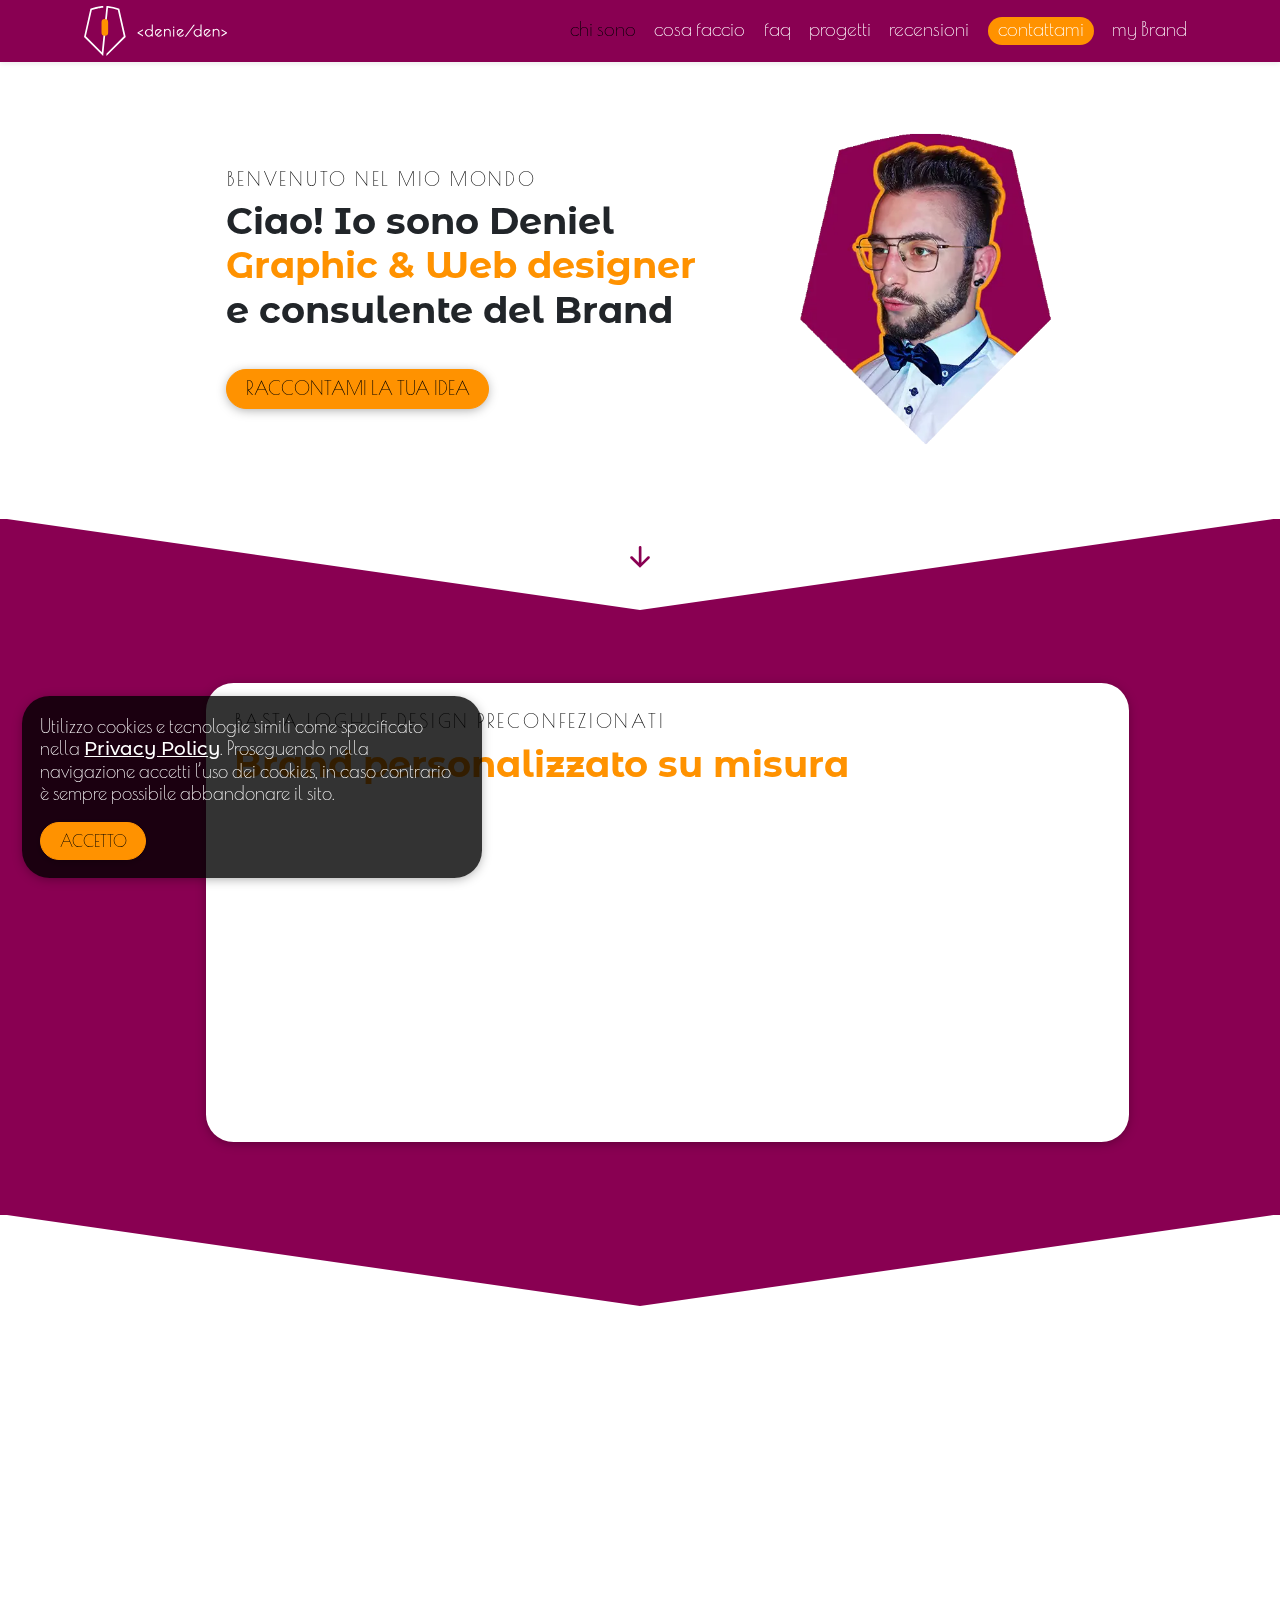
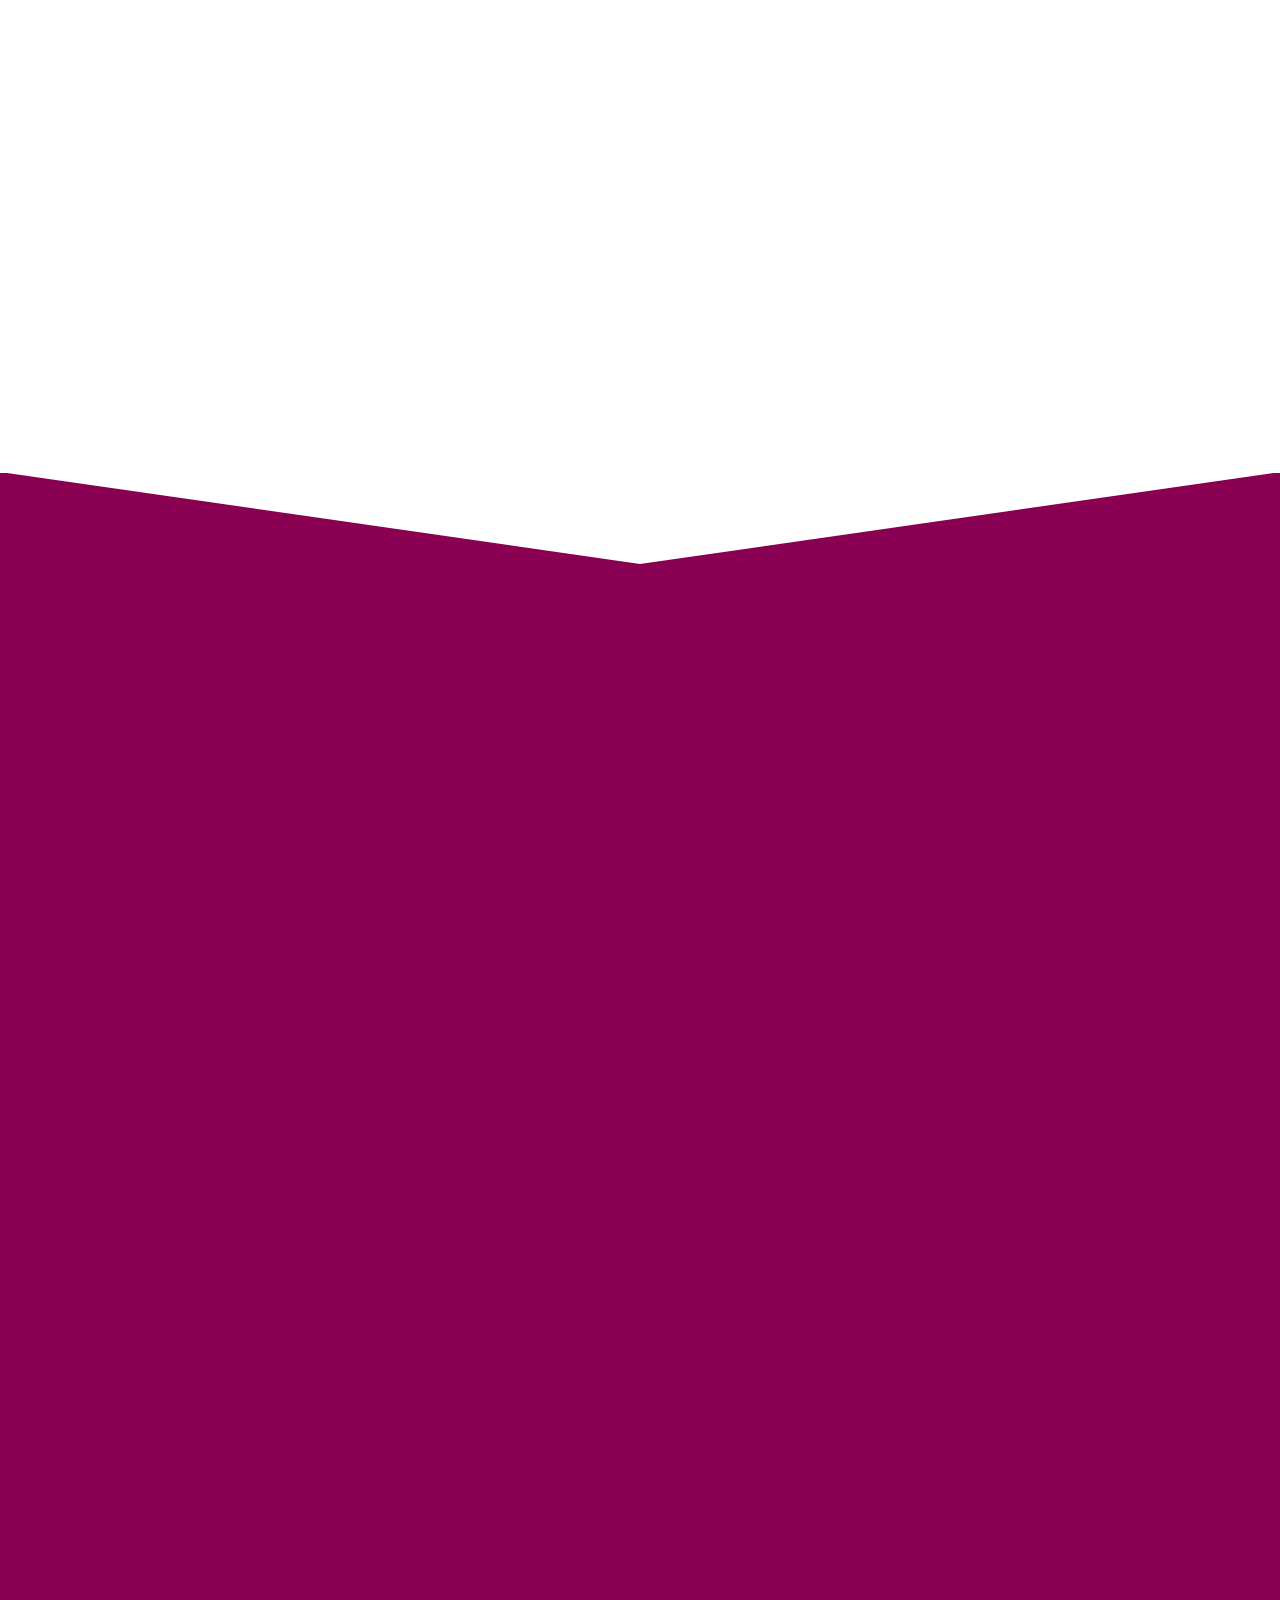
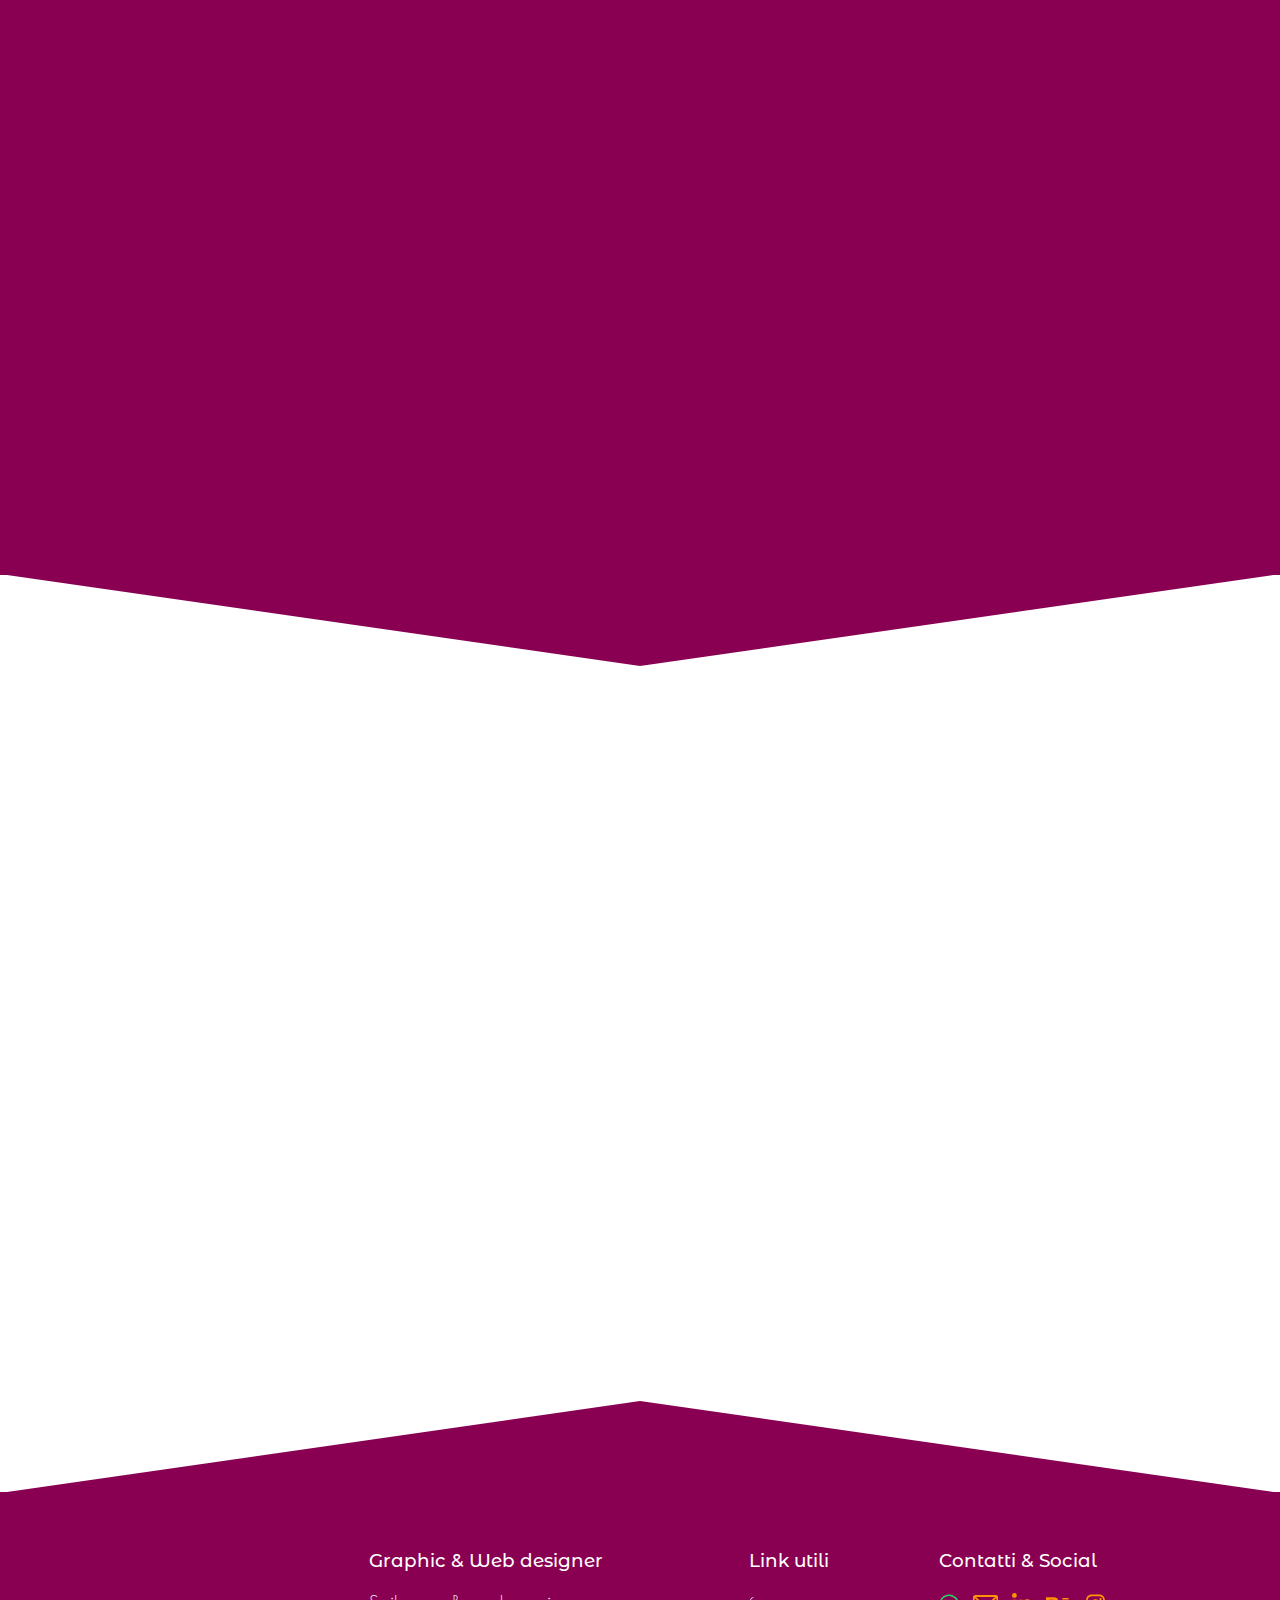
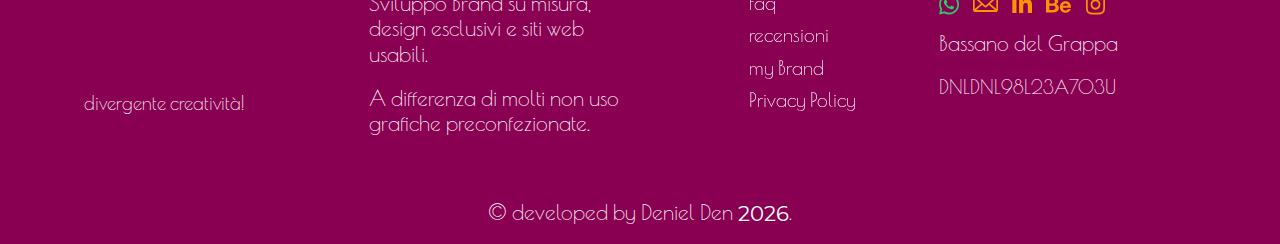
==== commit 8a199543: "commit" ====
--- a/index.html
+++ b/index.html
@@ -9,6 +9,7 @@
         gtag('js', new Date());
         gtag('config', 'G-WC3MF7PJ2R');
         gtag('config', 'UA-188588877-2');
+        gtag('send', 'pageview', '/#recensioni');
         //hotjar
         (function(h,o,t,j,a,r){
             h.hj=h.hj||function(){(h.hj.q=h.hj.q||[]).push(arguments)};
